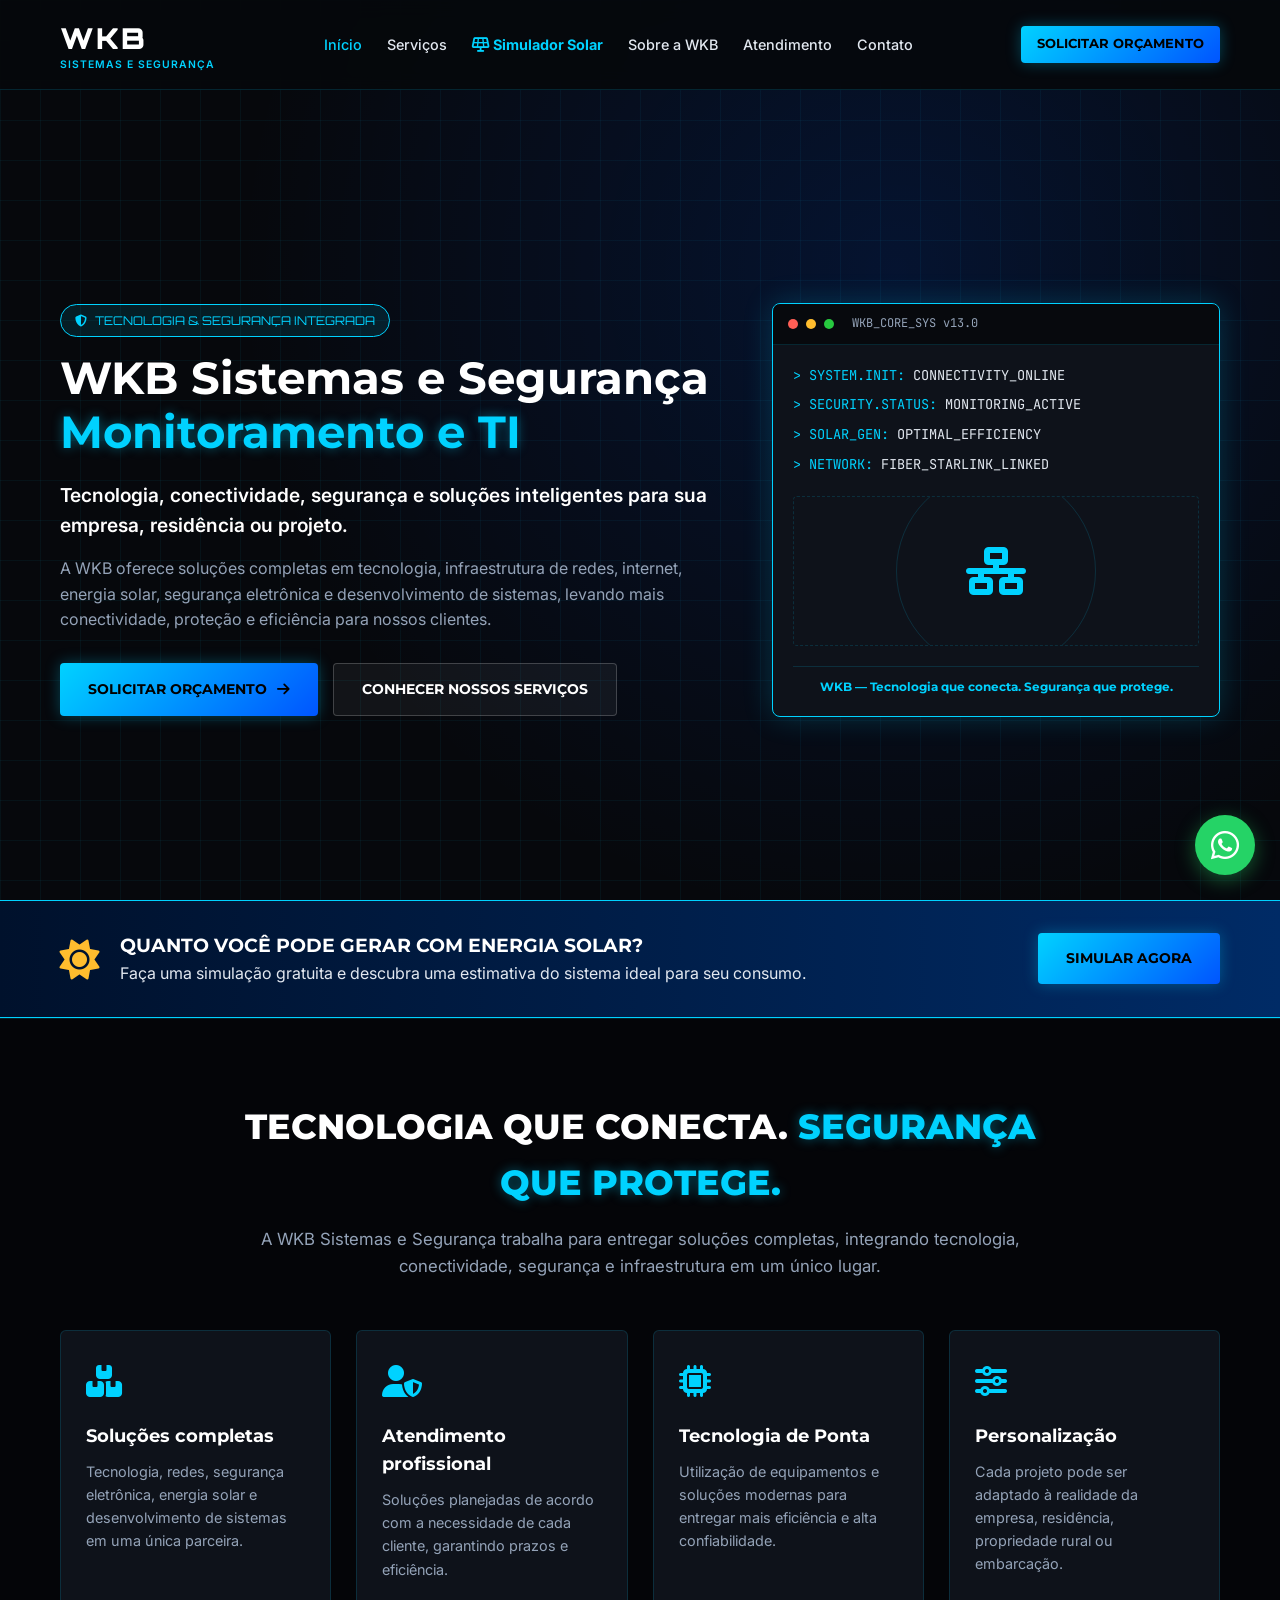
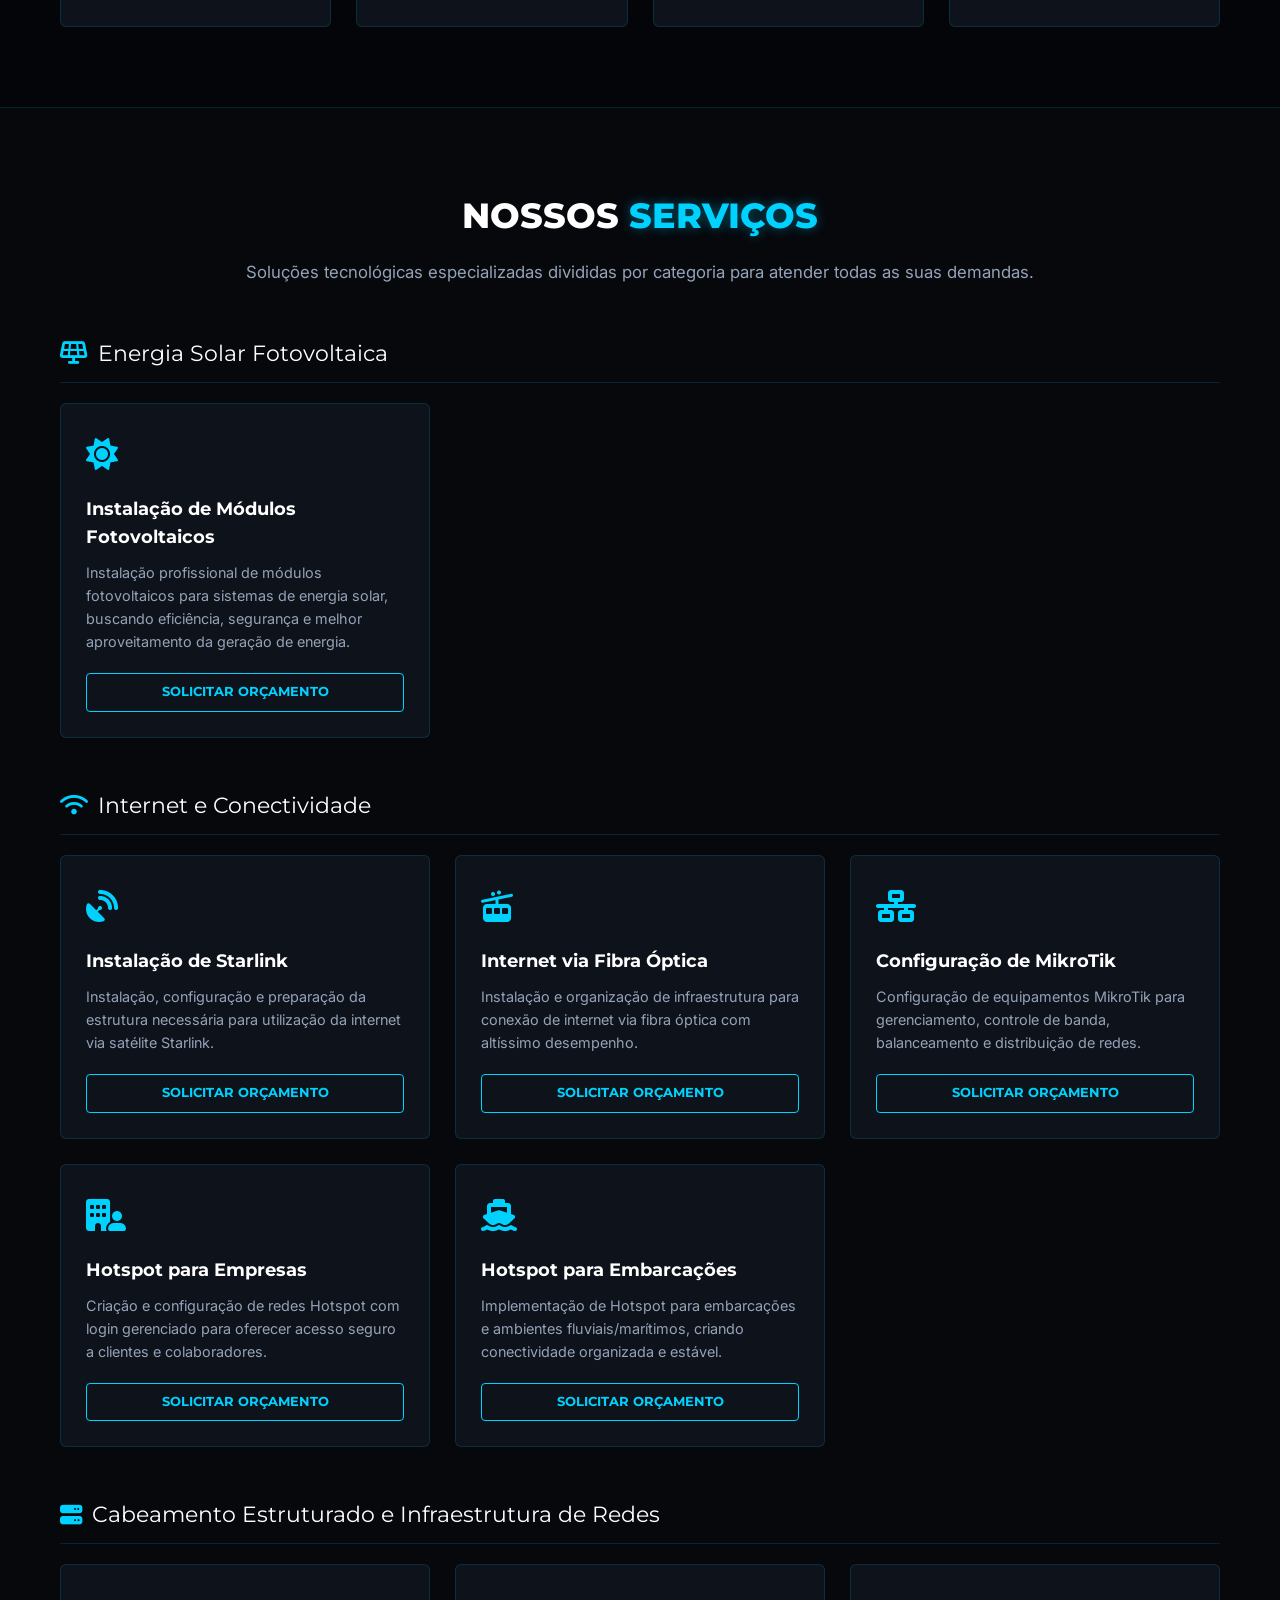
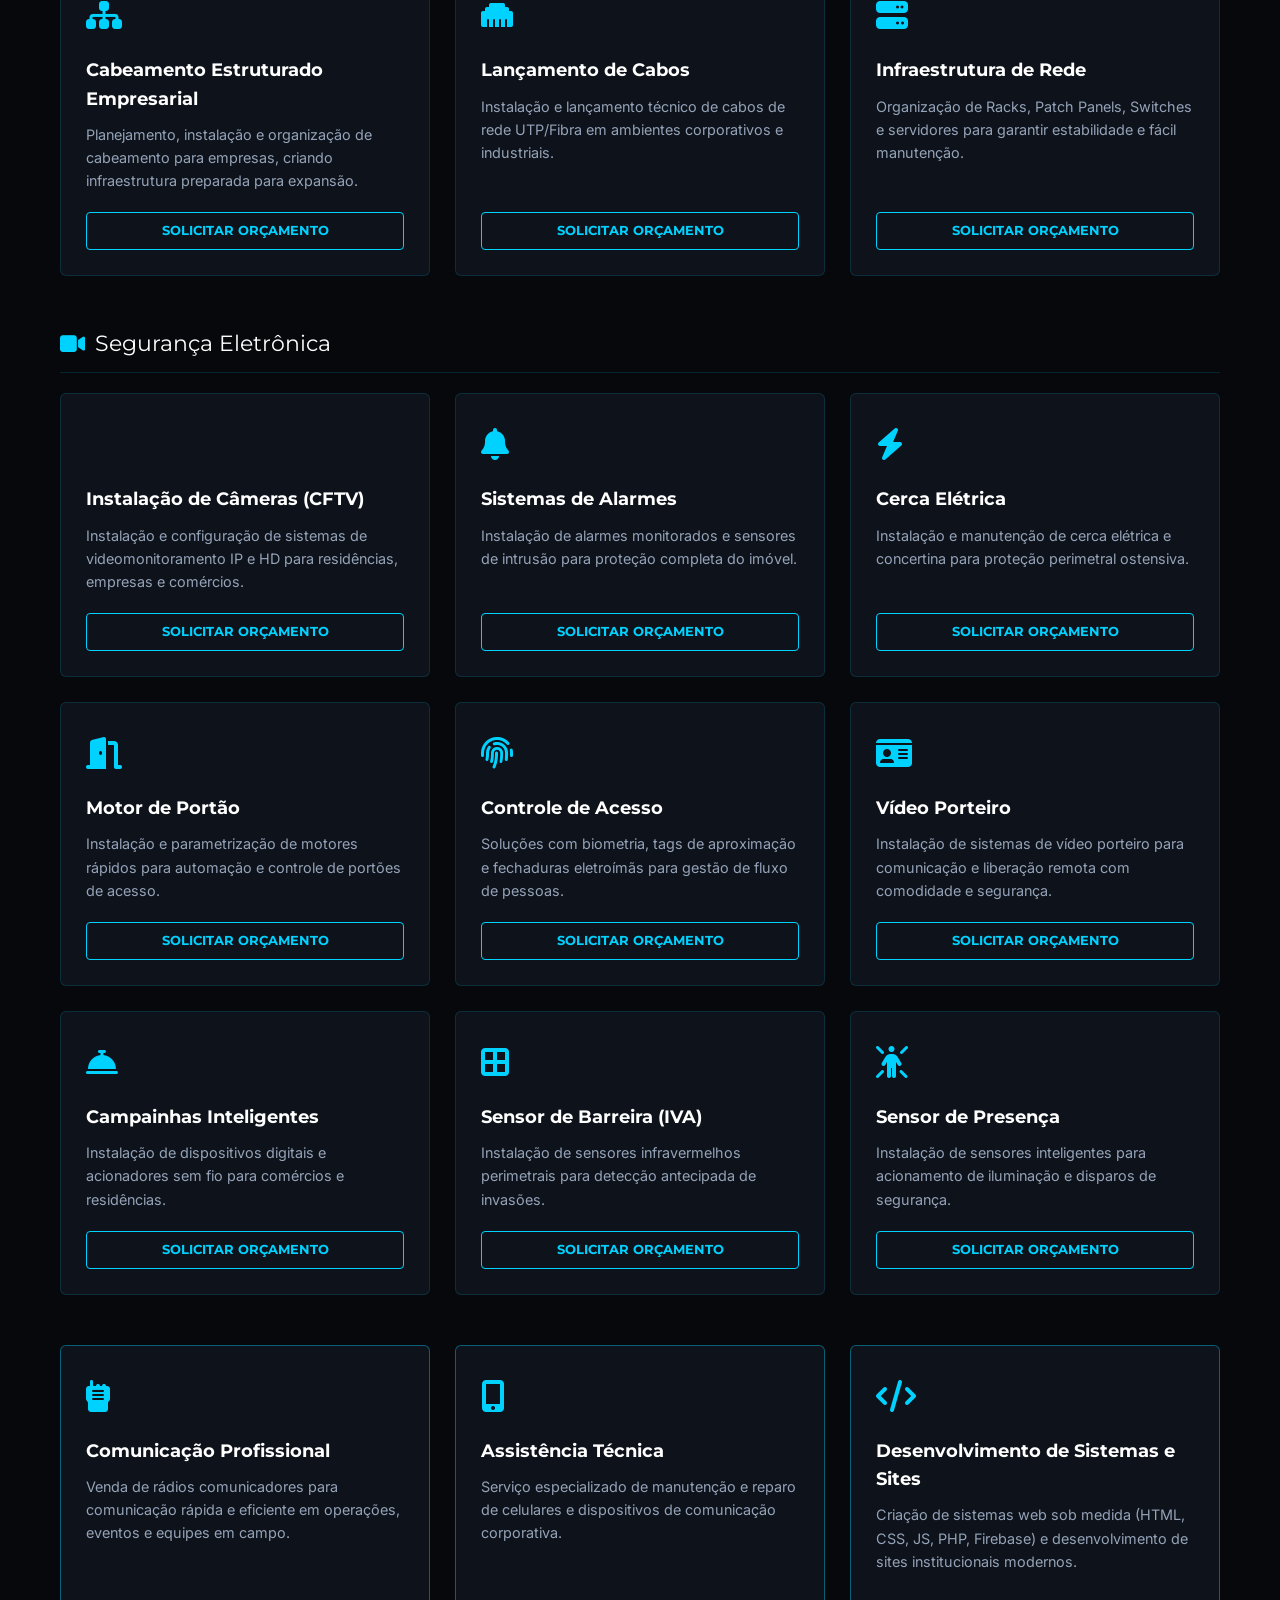
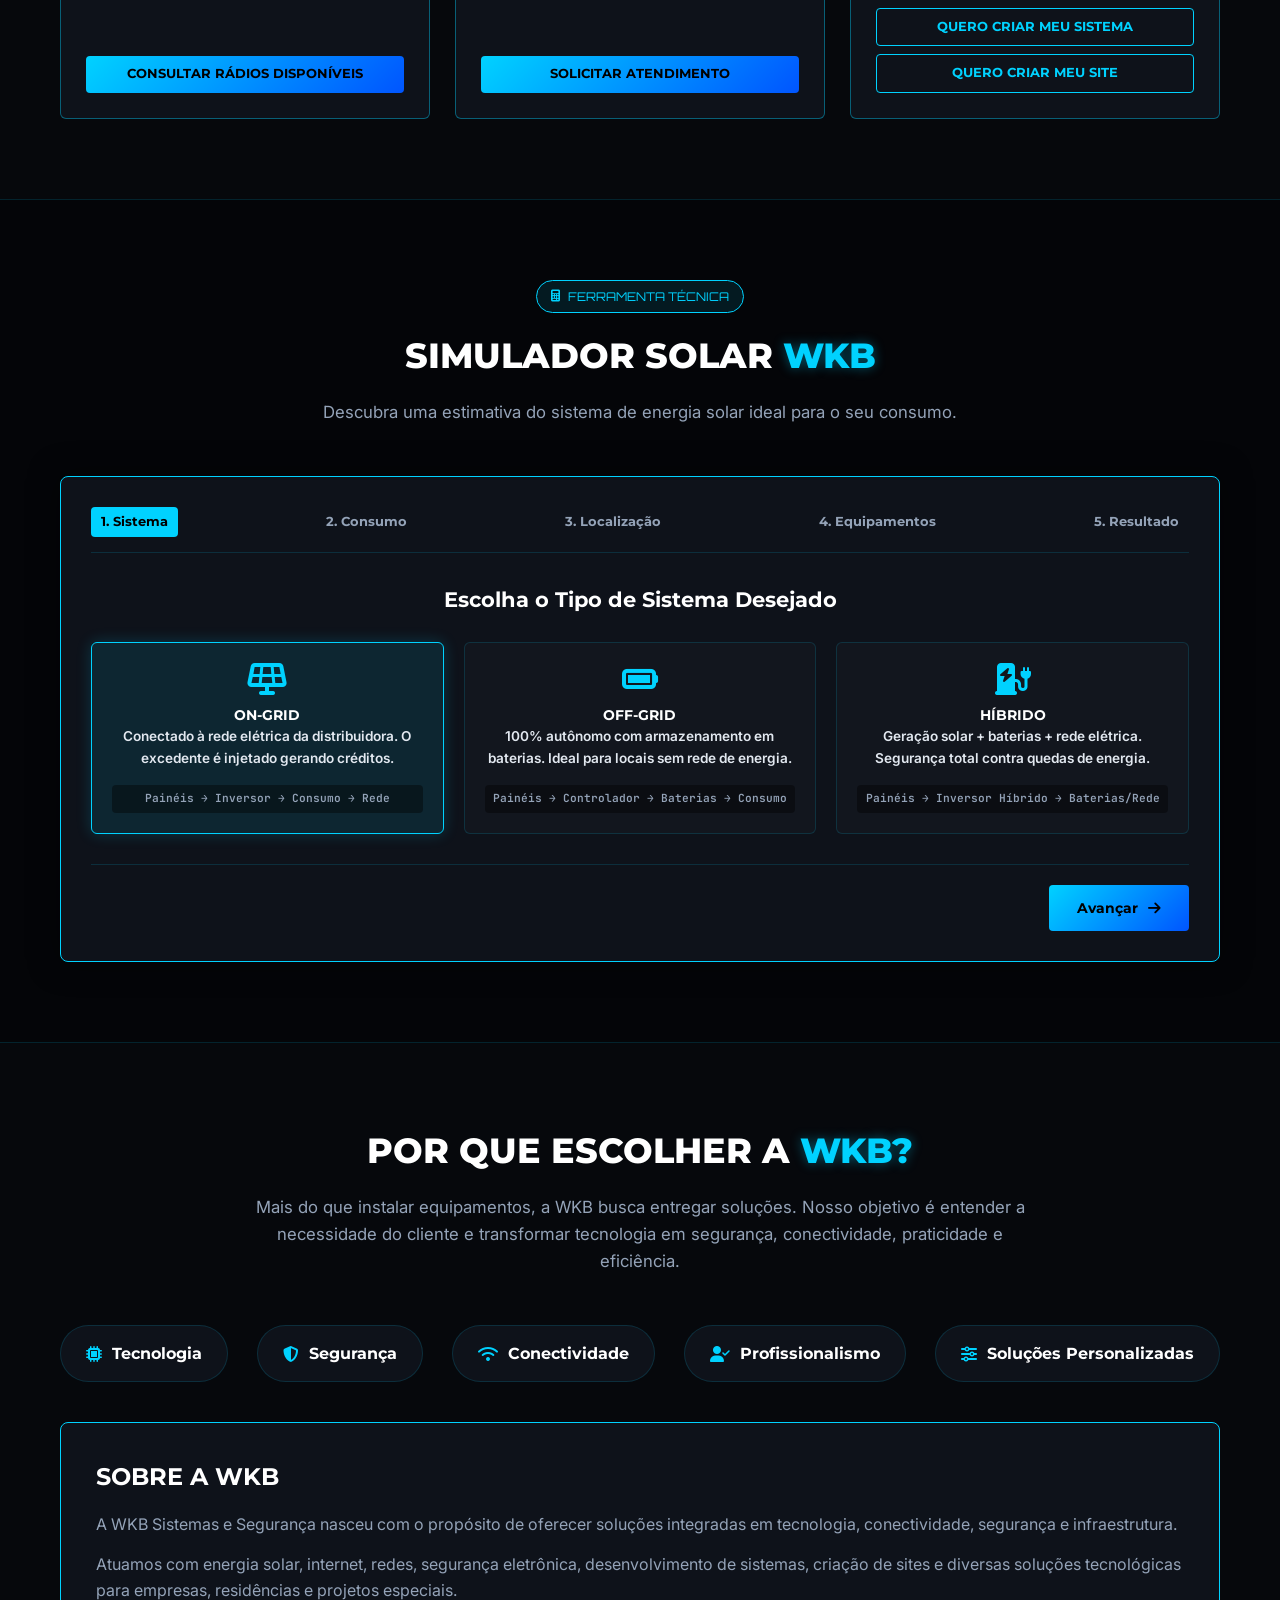
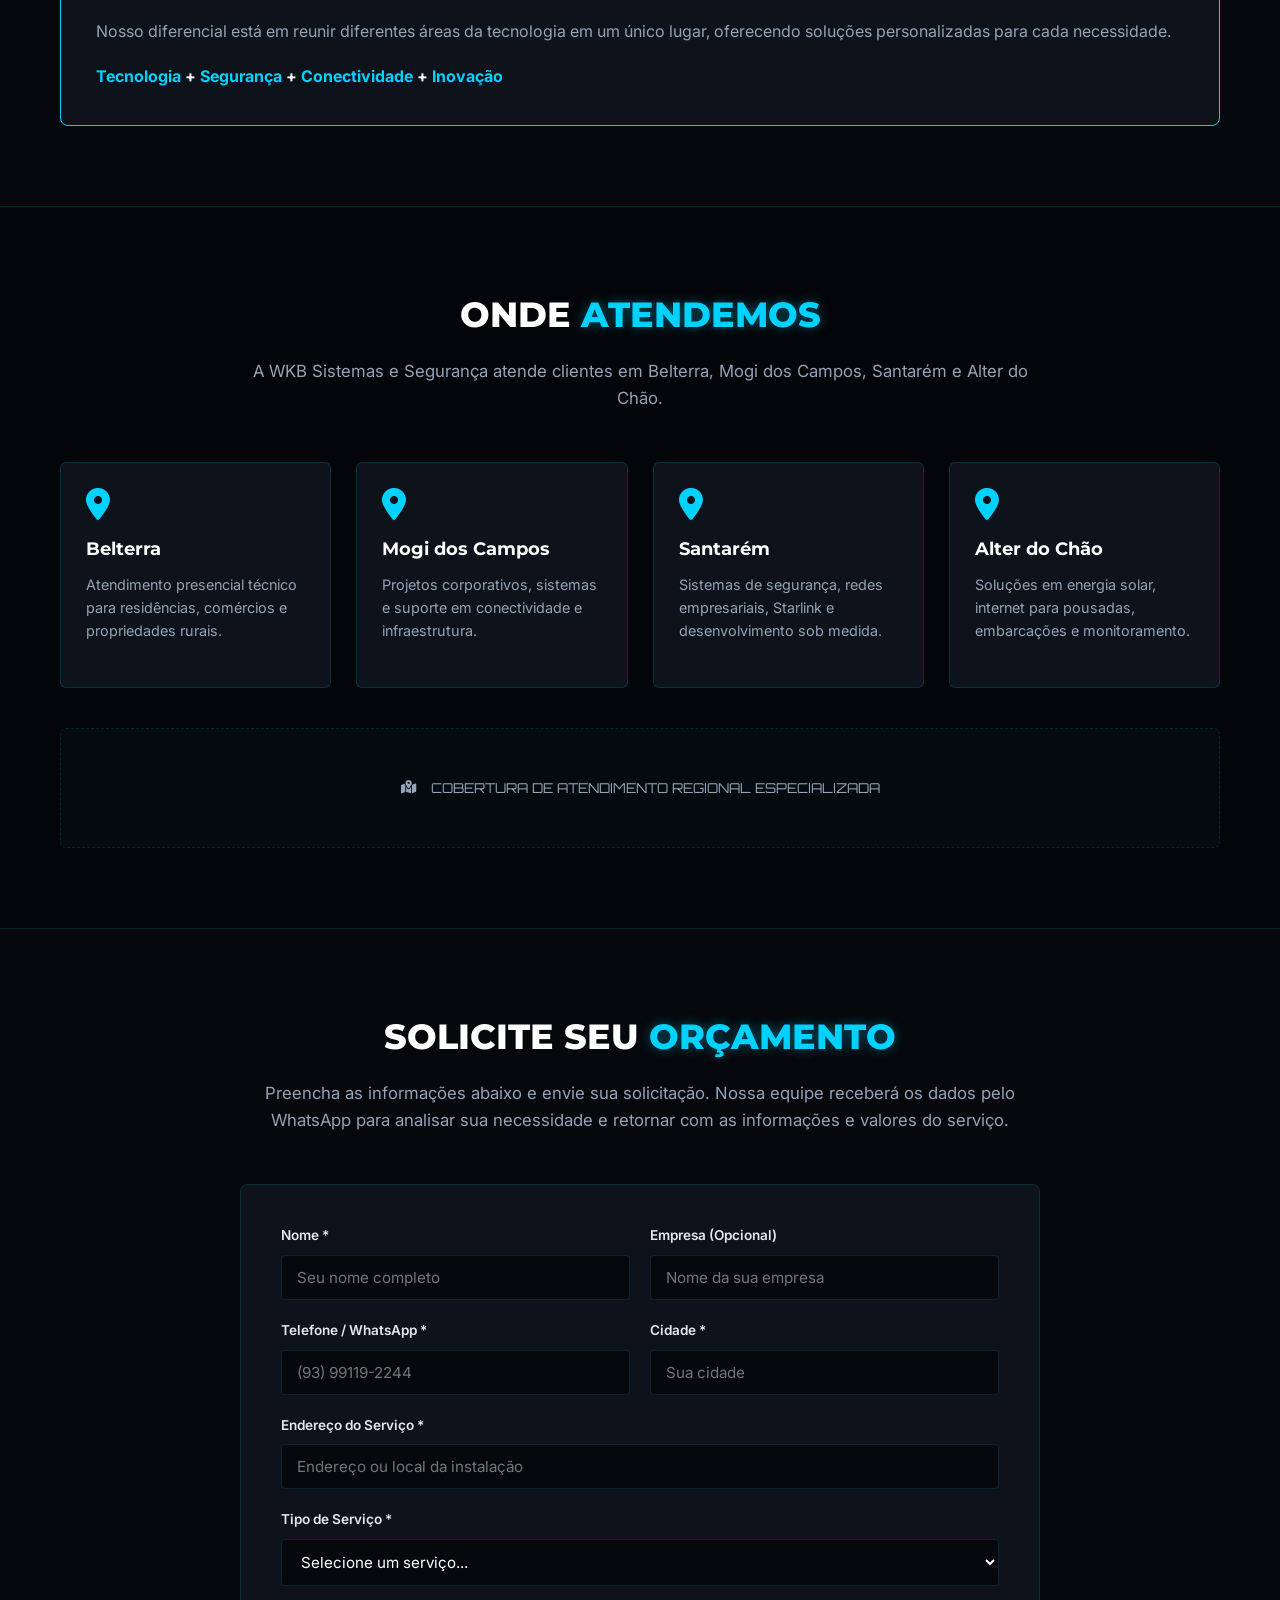
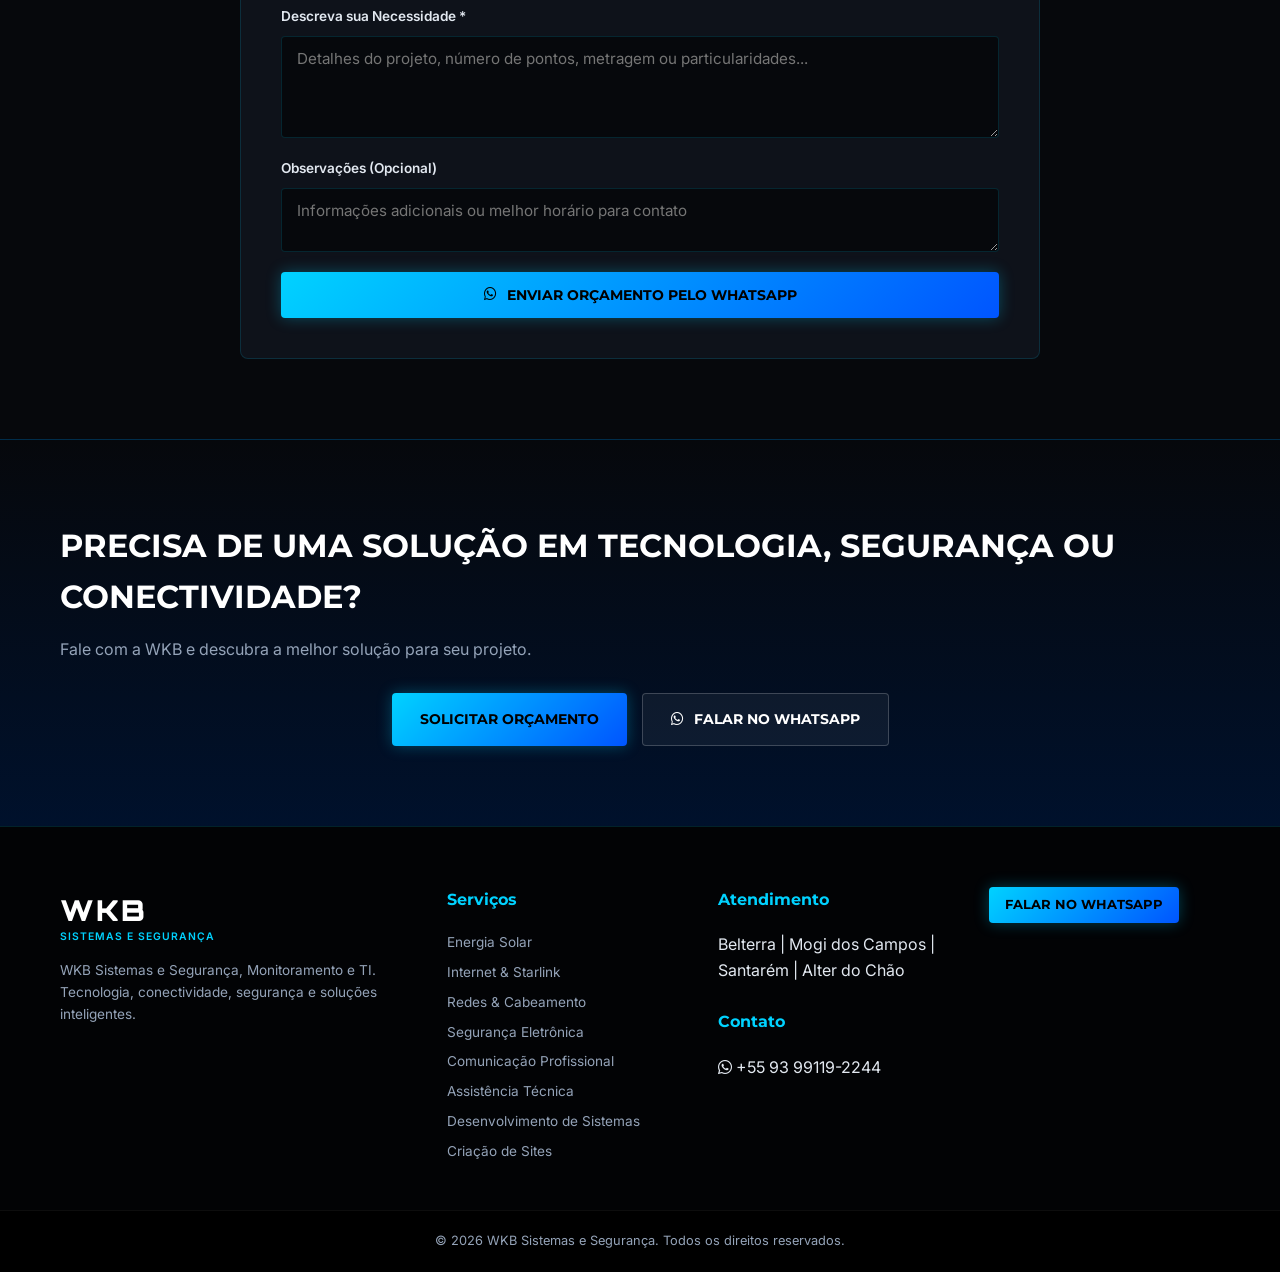
==== index.html @ 51f5f666 "Add files via upload" ====
<!DOCTYPE html>
<html lang="pt-BR">
<head>
    <meta charset="UTF-8">
    <meta name="viewport" content="width=device-width, initial-scale=1.0">
    <title>WKB Sistemas e Segurança | Monitoramento e TI</title>
    <meta name="description" content="WKB Sistemas e Segurança oferece soluções em energia solar, internet, redes, segurança eletrônica, desenvolvimento de sistemas, criação de sites e tecnologia. Atendimento em Belterra, Mogi dos Campos, Santarém e Alter do Chão.">
    
    <!-- Fonts -->
    <link rel="preconnect" href="https://fonts.googleapis.com">
    <link rel="preconnect" href="https://fonts.gstatic.com" crossorigin>
    <link href="https://fonts.googleapis.com/css2?family=Inter:wght@300;400;500;600;700&family=JetBrains+Mono:wght@400;500&family=Montserrat:wght@400;600;700;800&family=Orbitron:wght@500;700;900&display=swap" rel="stylesheet">
    
    <!-- Icons -->
    <link rel="stylesheet" href="https://cdnjs.cloudflare.com/ajax/libs/font-awesome/6.4.0/css/all.min.css">
    
    <link rel="stylesheet" href="style.css">
</head>
<body>

    <!-- Header Grid & Navigation -->
    <header class="navbar" id="navbar">
        <div class="container nav-container">
            <a href="#inicio" class="logo">
                <span class="logo-main">WKB</span>
                <span class="logo-sub">SISTEMAS E SEGURANÇA</span>
            </a>

            <nav class="nav-menu" id="nav-menu">
                <a href="#inicio" class="nav-link active">Início</a>
                <a href="#servicos" class="nav-link">Serviços</a>
                <a href="#simulador" class="nav-link highlight-link"><i class="fa-solid fa-solar-panel"></i> Simulador Solar</a>
                <a href="#sobre" class="nav-link">Sobre a WKB</a>
                <a href="#atendimento" class="nav-link">Atendimento</a>
                <a href="#orcamento" class="nav-link">Contato</a>
            </nav>

            <div class="nav-actions">
                <a href="#orcamento" class="btn btn-primary btn-sm btn-glow">SOLICITAR ORÇAMENTO</a>
                <button class="hamburger" id="hamburger" aria-label="Abrir menu">
                    <span></span><span></span><span></span>
                </button>
            </div>
        </div>
    </header>

    <!-- Hero Section -->
    <section class="hero" id="inicio">
        <div class="hero-bg-overlay"></div>
        <div class="grid-pattern"></div>
        <div class="container hero-container">
            <div class="hero-content">
                <div class="tech-badge"><i class="fa-solid fa-shield-halved"></i> TECNOLOGIA & SEGURANÇA INTEGRADA</div>
                <h1 class="hero-title">WKB Sistemas e Segurança <span class="glow-text">Monitoramento e TI</span></h1>
                <p class="hero-subtitle">Tecnologia, conectividade, segurança e soluções inteligentes para sua empresa, residência ou projeto.</p>
                <p class="hero-description">A WKB oferece soluções completas em tecnologia, infraestrutura de redes, internet, energia solar, segurança eletrônica e desenvolvimento de sistemas, levando mais conectividade, proteção e eficiência para nossos clientes.</p>
                <div class="hero-actions">
                    <a href="#orcamento" class="btn btn-primary btn-glow">SOLICITAR ORÇAMENTO <i class="fa-solid fa-arrow-right"></i></a>
                    <a href="#servicos" class="btn btn-secondary">CONHECER NOSSOS SERVIÇOS</a>
                </div>
            </div>
            <div class="hero-visual">
                <div class="hud-box">
                    <div class="hud-header">
                        <span class="dot red"></span><span class="dot yellow"></span><span class="dot green"></span>
                        <span class="hud-title">WKB_CORE_SYS v13.0</span>
                    </div>
                    <div class="hud-body">
                        <div class="code-line"><span class="c-blue">&gt; SYSTEM.INIT:</span> CONNECTIVITY_ONLINE</div>
                        <div class="code-line"><span class="c-blue">&gt; SECURITY.STATUS:</span> MONITORING_ACTIVE</div>
                        <div class="code-line"><span class="c-blue">&gt; SOLAR_GEN:</span> OPTIMAL_EFFICIENCY</div>
                        <div class="code-line"><span class="c-blue">&gt; NETWORK:</span> FIBER_STARLINK_LINKED</div>
                        <div class="hud-graphic">
                            <i class="fa-solid fa-network-wired hud-icon"></i>
                            <div class="hud-radar"></div>
                        </div>
                        <div class="brand-tagline-hud">WKB — Tecnologia que conecta. Segurança que protege.</div>
                    </div>
                </div>
            </div>
        </div>
    </section>

    <!-- Banner Solar Callout -->
    <section class="banner-callout">
        <div class="container">
            <div class="callout-card">
                <div class="callout-text">
                    <i class="fa-solid fa-sun callout-icon"></i>
                    <div>
                        <h3>QUANTO VOCÊ PODE GERAR COM ENERGIA SOLAR?</h3>
                        <p>Faça uma simulação gratuita e descubra uma estimativa do sistema ideal para seu consumo.</p>
                    </div>
                </div>
                <a href="#simulador" class="btn btn-primary btn-glow">SIMULAR AGORA</a>
            </div>
        </div>
    </section>

    <!-- Seção Diferenciais -->
    <section class="section section-dark">
        <div class="container">
            <div class="section-header">
                <h2 class="section-title">TECNOLOGIA QUE CONECTA. <span class="glow-text">SEGURANÇA QUE PROTEGE.</span></h2>
                <p class="section-subtitle">A WKB Sistemas e Segurança trabalha para entregar soluções completas, integrando tecnologia, conectividade, segurança e infraestrutura em um único lugar.</p>
            </div>

            <div class="cards-grid cols-4">
                <div class="card-feature">
                    <div class="icon-wrapper"><i class="fa-solid fa-boxes-stacked"></i></div>
                    <h3>Soluções completas</h3>
                    <p>Tecnologia, redes, segurança eletrônica, energia solar e desenvolvimento de sistemas em uma única parceira.</p>
                </div>
                <div class="card-feature">
                    <div class="icon-wrapper"><i class="fa-solid fa-user-shield"></i></div>
                    <h3>Atendimento profissional</h3>
                    <p>Soluções planejadas de acordo com a necessidade de cada cliente, garantindo prazos e eficiência.</p>
                </div>
                <div class="card-feature">
                    <div class="icon-wrapper"><i class="fa-solid fa-microchip"></i></div>
                    <h3>Tecnologia de Ponta</h3>
                    <p>Utilização de equipamentos e soluções modernas para entregar mais eficiência e alta confiabilidade.</p>
                </div>
                <div class="card-feature">
                    <div class="icon-wrapper"><i class="fa-solid fa-sliders"></i></div>
                    <h3>Personalização</h3>
                    <p>Cada projeto pode ser adaptado à realidade da empresa, residência, propriedade rural ou embarcação.</p>
                </div>
            </div>
        </div>
    </section>

    <!-- Seção Serviços -->
    <section class="section" id="servicos">
        <div class="container">
            <div class="section-header">
                <h2 class="section-title">NOSSOS <span class="glow-text">SERVIÇOS</span></h2>
                <p class="section-subtitle">Soluções tecnológicas especializadas divididas por categoria para atender todas as suas demandas.</p>
            </div>

            <!-- Categoria Energia Solar -->
            <div class="category-block">
                <div class="category-title"><i class="fa-solid fa-solar-panel"></i> Energia Solar Fotovoltaica</div>
                <div class="cards-grid cols-3">
                    <div class="card-service">
                        <div class="service-icon"><i class="fa-solid fa-sun"></i></div>
                        <h3>Instalação de Módulos Fotovoltaicos</h3>
                        <p>Instalação profissional de módulos fotovoltaicos para sistemas de energia solar, buscando eficiência, segurança e melhor aproveitamento da geração de energia.</p>
                        <a href="#orcamento" class="btn btn-outline btn-sm">SOLICITAR ORÇAMENTO</a>
                    </div>
                </div>
            </div>

            <!-- Categoria Internet & Conectividade -->
            <div class="category-block">
                <div class="category-title"><i class="fa-solid fa-wifi"></i> Internet e Conectividade</div>
                <div class="cards-grid cols-3">
                    <div class="card-service">
                        <div class="service-icon"><i class="fa-solid fa-satellite-dish"></i></div>
                        <h3>Instalação de Starlink</h3>
                        <p>Instalação, configuração e preparação da estrutura necessária para utilização da internet via satélite Starlink.</p>
                        <a href="#orcamento" class="btn btn-outline btn-sm">SOLICITAR ORÇAMENTO</a>
                    </div>
                    <div class="card-service">
                        <div class="service-icon"><i class="fa-solid fa-cable-car"></i></div>
                        <h3>Internet via Fibra Óptica</h3>
                        <p>Instalação e organização de infraestrutura para conexão de internet via fibra óptica com altíssimo desempenho.</p>
                        <a href="#orcamento" class="btn btn-outline btn-sm">SOLICITAR ORÇAMENTO</a>
                    </div>
                    <div class="card-service">
                        <div class="service-icon"><i class="fa-solid fa-network-wired"></i></div>
                        <h3>Configuração de MikroTik</h3>
                        <p>Configuração de equipamentos MikroTik para gerenciamento, controle de banda, balanceamento e distribuição de redes.</p>
                        <a href="#orcamento" class="btn btn-outline btn-sm">SOLICITAR ORÇAMENTO</a>
                    </div>
                    <div class="card-service">
                        <div class="service-icon"><i class="fa-solid fa-building-user"></i></div>
                        <h3>Hotspot para Empresas</h3>
                        <p>Criação e configuração de redes Hotspot com login gerenciado para oferecer acesso seguro a clientes e colaboradores.</p>
                        <a href="#orcamento" class="btn btn-outline btn-sm">SOLICITAR ORÇAMENTO</a>
                    </div>
                    <div class="card-service">
                        <div class="service-icon"><i class="fa-solid fa-ship"></i></div>
                        <h3>Hotspot para Embarcações</h3>
                        <p>Implementação de Hotspot para embarcações e ambientes fluviais/marítimos, criando conectividade organizada e estável.</p>
                        <a href="#orcamento" class="btn btn-outline btn-sm">SOLICITAR ORÇAMENTO</a>
                    </div>
                </div>
            </div>

            <!-- Categoria Cabeamento e Infra -->
            <div class="category-block">
                <div class="category-title"><i class="fa-solid fa-server"></i> Cabeamento Estruturado e Infraestrutura de Redes</div>
                <div class="cards-grid cols-3">
                    <div class="card-service">
                        <div class="service-icon"><i class="fa-solid fa-sitemap"></i></div>
                        <h3>Cabeamento Estruturado Empresarial</h3>
                        <p>Planejamento, instalação e organização de cabeamento para empresas, criando infraestrutura preparada para expansão.</p>
                        <a href="#orcamento" class="btn btn-outline btn-sm">SOLICITAR ORÇAMENTO</a>
                    </div>
                    <div class="card-service">
                        <div class="service-icon"><i class="fa-solid fa-ethernet"></i></div>
                        <h3>Lançamento de Cabos</h3>
                        <p>Instalação e lançamento técnico de cabos de rede UTP/Fibra em ambientes corporativos e industriais.</p>
                        <a href="#orcamento" class="btn btn-outline btn-sm">SOLICITAR ORÇAMENTO</a>
                    </div>
                    <div class="card-service">
                        <div class="service-icon"><i class="fa-solid fa-server"></i></div>
                        <h3>Infraestrutura de Rede</h3>
                        <p>Organização de Racks, Patch Panels, Switches e servidores para garantir estabilidade e fácil manutenção.</p>
                        <a href="#orcamento" class="btn btn-outline btn-sm">SOLICITAR ORÇAMENTO</a>
                    </div>
                </div>
            </div>

            <!-- Categoria Segurança Eletrônica -->
            <div class="category-block">
                <div class="category-title"><i class="fa-solid fa-video"></i> Segurança Eletrônica</div>
                <div class="cards-grid cols-3">
                    <div class="card-service">
                        <div class="service-icon"><i class="fa-solid fa-camera-web"></i></div>
                        <h3>Instalação de Câmeras (CFTV)</h3>
                        <p>Instalação e configuração de sistemas de videomonitoramento IP e HD para residências, empresas e comércios.</p>
                        <a href="#orcamento" class="btn btn-outline btn-sm">SOLICITAR ORÇAMENTO</a>
                    </div>
                    <div class="card-service">
                        <div class="service-icon"><i class="fa-solid fa-bell"></i></div>
                        <h3>Sistemas de Alarmes</h3>
                        <p>Instalação de alarmes monitorados e sensores de intrusão para proteção completa do imóvel.</p>
                        <a href="#orcamento" class="btn btn-outline btn-sm">SOLICITAR ORÇAMENTO</a>
                    </div>
                    <div class="card-service">
                        <div class="service-icon"><i class="fa-solid fa-bolt"></i></div>
                        <h3>Cerca Elétrica</h3>
                        <p>Instalação e manutenção de cerca elétrica e concertina para proteção perimetral ostensiva.</p>
                        <a href="#orcamento" class="btn btn-outline btn-sm">SOLICITAR ORÇAMENTO</a>
                    </div>
                    <div class="card-service">
                        <div class="service-icon"><i class="fa-solid fa-door-open"></i></div>
                        <h3>Motor de Portão</h3>
                        <p>Instalação e parametrização de motores rápidos para automação e controle de portões de acesso.</p>
                        <a href="#orcamento" class="btn btn-outline btn-sm">SOLICITAR ORÇAMENTO</a>
                    </div>
                    <div class="card-service">
                        <div class="service-icon"><i class="fa-solid fa-fingerprint"></i></div>
                        <h3>Controle de Acesso</h3>
                        <p>Soluções com biometria, tags de aproximação e fechaduras eletroímãs para gestão de fluxo de pessoas.</p>
                        <a href="#orcamento" class="btn btn-outline btn-sm">SOLICITAR ORÇAMENTO</a>
                    </div>
                    <div class="card-service">
                        <div class="service-icon"><i class="fa-solid fa-id-card"></i></div>
                        <h3>Vídeo Porteiro</h3>
                        <p>Instalação de sistemas de vídeo porteiro para comunicação e liberação remota com comodidade e segurança.</p>
                        <a href="#orcamento" class="btn btn-outline btn-sm">SOLICITAR ORÇAMENTO</a>
                    </div>
                    <div class="card-service">
                        <div class="service-icon"><i class="fa-solid fa-concierge-bell"></i></div>
                        <h3>Campainhas Inteligentes</h3>
                        <p>Instalação de dispositivos digitais e acionadores sem fio para comércios e residências.</p>
                        <a href="#orcamento" class="btn btn-outline btn-sm">SOLICITAR ORÇAMENTO</a>
                    </div>
                    <div class="card-service">
                        <div class="service-icon"><i class="fa-solid fa-border-all"></i></div>
                        <h3>Sensor de Barreira (IVA)</h3>
                        <p>Instalação de sensores infravermelhos perimetrais para detecção antecipada de invasões.</p>
                        <a href="#orcamento" class="btn btn-outline btn-sm">SOLICITAR ORÇAMENTO</a>
                    </div>
                    <div class="card-service">
                        <div class="service-icon"><i class="fa-solid fa-person-rays"></i></div>
                        <h3>Sensor de Presença</h3>
                        <p>Instalação de sensores inteligentes para acionamento de iluminação e disparos de segurança.</p>
                        <a href="#orcamento" class="btn btn-outline btn-sm">SOLICITAR ORÇAMENTO</a>
                    </div>
                </div>
            </div>

            <!-- Outras Categorias -->
            <div class="cards-grid cols-3" style="margin-top: 30px;">
                <!-- Comunicação -->
                <div class="card-service highlight-border">
                    <div class="service-icon"><i class="fa-solid fa-walkie-talkie"></i></div>
                    <h3>Comunicação Profissional</h3>
                    <p>Venda de rádios comunicadores para comunicação rápida e eficiente em operações, eventos e equipes em campo.</p>
                    <a href="#orcamento" class="btn btn-primary btn-sm">CONSULTAR RÁDIOS DISPONÍVEIS</a>
                </div>

                <!-- Assistência Técnica -->
                <div class="card-service highlight-border">
                    <div class="service-icon"><i class="fa-solid fa-mobile-screen-button"></i></div>
                    <h3>Assistência Técnica</h3>
                    <p>Serviço especializado de manutenção e reparo de celulares e dispositivos de comunicação corporativa.</p>
                    <a href="#orcamento" class="btn btn-primary btn-sm">SOLICITAR ATENDIMENTO</a>
                </div>

                <!-- Desenvolvimento -->
                <div class="card-service highlight-border">
                    <div class="service-icon"><i class="fa-solid fa-code"></i></div>
                    <h3>Desenvolvimento de Sistemas e Sites</h3>
                    <p>Criação de sistemas web sob medida (HTML, CSS, JS, PHP, Firebase) e desenvolvimento de sites institucionais modernos.</p>
                    <div class="btn-group-stacked">
                        <a href="#orcamento" class="btn btn-outline btn-sm">QUERO CRIAR MEU SISTEMA</a>
                        <a href="#orcamento" class="btn btn-outline btn-sm">QUERO CRIAR MEU SITE</a>
                    </div>
                </div>
            </div>
        </div>
    </section>

    <!-- Seção SIMULADOR SOLAR WKB -->
    <section class="section section-dark section-solar" id="simulador">
        <div class="container">
            <div class="section-header">
                <span class="tech-badge"><i class="fa-solid fa-calculator"></i> FERRAMENTA TÉCNICA</span>
                <h2 class="section-title">SIMULADOR SOLAR <span class="glow-text">WKB</span></h2>
                <p class="section-subtitle">Descubra uma estimativa do sistema de energia solar ideal para o seu consumo.</p>
            </div>

            <div class="simulator-card">
                <!-- Stepper Progress Bar -->
                <div class="sim-progress-bar">
                    <div class="sim-step-indicator active" id="step-ind-1">1. Sistema</div>
                    <div class="sim-step-indicator" id="step-ind-2">2. Consumo</div>
                    <div class="sim-step-indicator" id="step-ind-3">3. Localização</div>
                    <div class="sim-step-indicator" id="step-ind-4">4. Equipamentos</div>
                    <div class="sim-step-indicator" id="step-ind-5">5. Resultado</div>
                </div>

                <form id="solar-sim-form">
                    <!-- ETAPA 1: Tipo de Sistema -->
                    <div class="sim-step-content active" id="sim-step-1">
                        <h3 class="step-title">Escolha o Tipo de Sistema Desejado</h3>
                        <div class="system-options-grid">
                            <label class="sys-option-card">
                                <input type="radio" name="sys_type" value="ON-GRID" checked>
                                <div class="sys-card-inner">
                                    <i class="fa-solid fa-solar-panel sys-icon"></i>
                                    <h4>ON-GRID</h4>
                                    <p>Conectado à rede elétrica da distribuidora. O excedente é injetado gerando créditos.</p>
                                    <div class="diagram-mini">Painéis → Inversor → Consumo → Rede</div>
                                </div>
                            </label>

                            <label class="sys-option-card">
                                <input type="radio" name="sys_type" value="OFF-GRID">
                                <div class="sys-card-inner">
                                    <i class="fa-solid fa-battery-full sys-icon"></i>
                                    <h4>OFF-GRID</h4>
                                    <p>100% autônomo com armazenamento em baterias. Ideal para locais sem rede de energia.</p>
                                    <div class="diagram-mini">Painéis → Controlador → Baterias → Consumo</div>
                                </div>
                            </label>

                            <label class="sys-option-card">
                                <input type="radio" name="sys_type" value="HIBRIDO">
                                <div class="sys-card-inner">
                                    <i class="fa-solid fa-charging-station sys-icon"></i>
                                    <h4>HÍBRIDO</h4>
                                    <p>Geração solar + baterias + rede elétrica. Segurança total contra quedas de energia.</p>
                                    <div class="diagram-mini">Painéis → Inversor Híbrido → Baterias/Rede</div>
                                </div>
                            </label>
                        </div>
                        <div class="sim-nav">
                            <div></div>
                            <button type="button" class="btn btn-primary btn-next" data-next="2">Avançar <i class="fa-solid fa-arrow-right"></i></button>
                        </div>
                    </div>

                    <!-- ETAPA 2: Dados de Consumo -->
                    <div class="sim-step-content" id="sim-step-2">
                        <h3 class="step-title">Dados de Consumo Energético</h3>
                        <div class="form-grid">
                            <div class="form-group">
                                <label for="sim_consumo">Consumo Médio Mensal (kWh)</label>
                                <input type="number" id="sim_consumo" placeholder="Ex: 450" required min="50">
                            </div>
                            <div class="form-group">
                                <label for="sim_valor">Valor da Conta de Energia (R$)</label>
                                <input type="number" id="sim_valor" placeholder="Ex: 450.00" step="0.01">
                            </div>
                            <div class="form-group">
                                <label for="sim_distribuidora">Distribuidora de Energia</label>
                                <select id="sim_distribuidora">
                                    <option value="Equatorial" selected>Equatorial Pará</option>
                                    <option value="Outra">Outra Distribuidora</option>
                                </select>
                            </div>
                        </div>
                        <div class="sim-nav">
                            <button type="button" class="btn btn-secondary btn-prev" data-prev="1">Voltar</button>
                            <button type="button" class="btn btn-primary btn-next" data-next="3">Avançar <i class="fa-solid fa-arrow-right"></i></button>
                        </div>
                    </div>

                    <!-- ETAPA 3: Localização e Tipo de Imóvel -->
                    <div class="sim-step-content" id="sim-step-3">
                        <h3 class="step-title">Localização e Perfil do Imóvel</h3>
                        <div class="form-grid">
                            <div class="form-group">
                                <label for="sim_cidade">Cidade de Instalação</label>
                                <input type="text" id="sim_cidade" placeholder="Ex: Belterra, Santarém, Mogi dos Campos..." required>
                            </div>
                            <div class="form-group">
                                <label for="sim_imovel">Tipo de Imóvel</label>
                                <select id="sim_imovel">
                                    <option value="Residencial">Residencial</option>
                                    <option value="Comercial">Comercial</option>
                                    <option value="Rural">Rural / Propriedade</option>
                                    <option value="Industrial">Industrial</option>
                                    <option value="Outro">Outro</option>
                                </select>
                            </div>
                        </div>
                        <div class="sim-nav">
                            <button type="button" class="btn btn-secondary btn-prev" data-prev="2">Voltar</button>
                            <button type="button" class="btn btn-primary btn-next" data-next="4">Avançar <i class="fa-solid fa-arrow-right"></i></button>
                        </div>
                    </div>

                    <!-- ETAPA 4: Configuração de Equipamentos -->
                    <div class="sim-step-content" id="sim-step-4">
                        <h3 class="step-title">Parâmetros dos Equipamentos</h3>
                        <div class="form-grid">
                            <div class="form-group">
                                <label for="sim_modulo_pot">Potência do Módulo Fotovoltaico desejada</label>
                                <select id="sim_modulo_pot">
                                    <option value="450">450 W</option>
                                    <option value="550" selected>550 W (Recomendado)</option>
                                    <option value="580">580 W</option>
                                    <option value="600">600 W</option>
                                </select>
                            </div>
                        </div>

                        <!-- Configurações Dinâmicas para Off-Grid / Híbrido -->
                        <div id="extra-offgrid-fields" class="extra-fields-panel hidden">
                            <h4 class="sub-panel-title"><i class="fa-solid fa-battery-half"></i> Parâmetros de Autonomia (Baterias)</h4>
                            <div class="form-grid">
                                <div class="form-group">
                                    <label for="sim_autonomia">Autonomia Desejada em Baterias</label>
                                    <select id="sim_autonomia">
                                        <option value="Algumas horas">Algumas Horas (Backup)</option>
                                        <option value="1 dia" selected>1 Dia de Autonomia</option>
                                        <option value="2 dias">2 Dias de Autonomia</option>
                                        <option value="3 dias">3 Dias de Autonomia</option>
                                    </select>
                                </div>
                            </div>
                        </div>

                        <div class="sim-nav">
                            <button type="button" class="btn btn-secondary btn-prev" data-prev="3">Voltar</button>
                            <button type="button" class="btn btn-primary btn-glow" id="btn-run-sim">CALCULAR MINHA SIMULAÇÃO <i class="fa-solid fa-calculator"></i></button>
                        </div>
                    </div>

                    <!-- ETAPA 5: Tela de Resultado -->
                    <div class="sim-step-content" id="sim-step-5">
                        <div class="result-header">
                            <i class="fa-solid fa-circle-check check-icon"></i>
                            <h3>RESULTADO DA SUA SIMULAÇÃO SOLAR</h3>
                            <p>Estimativa gerada com base nos dados informados.</p>
                        </div>

                        <div class="cards-grid cols-3 sim-results-grid">
                            <div class="card-result">
                                <span class="res-label">Consumo Informado</span>
                                <span class="res-value" id="res-consumo">0 kWh/mês</span>
                            </div>
                            <div class="card-result">
                                <span class="res-label">Sistema Selecionado</span>
                                <span class="res-value glow-text" id="res-sistema">ON-GRID</span>
                            </div>
                            <div class="card-result">
                                <span class="res-label">Potência Estimada</span>
                                <span class="res-value" id="res-potencia">0.00 kWp</span>
                            </div>
                            <div class="card-result">
                                <span class="res-label">Quantidade de Módulos</span>
                                <span class="res-value" id="res-modulos">0 painéis</span>
                            </div>
                            <div class="card-result">
                                <span class="res-label">Potência por Módulo</span>
                                <span class="res-value" id="res-mod-pot">550 W</span>
                            </div>
                            <div class="card-result" id="res-box-storage">
                                <span class="res-label">Armazenamento / Baterias</span>
                                <span class="res-value" id="res-storage">N/A</span>
                            </div>
                        </div>

                        <div class="disclaimer-box">
                            <i class="fa-solid fa-circle-info"></i>
                            <p><strong>Atenção:</strong> esta é uma simulação preliminar. O dimensionamento definitivo do sistema depende de análise técnica, localização, orientação dos módulos, área disponível, características da instalação, equipamentos utilizados, perfil de consumo e demais condições do projeto.</p>
                        </div>

                        <div class="sim-callout-action">
                            <h4>Gostou da simulação?</h4>
                            <p>Agora deixe a WKB transformar essa estimativa em um projeto personalizado para você.</p>
                            <div class="hero-actions center">
                                <button type="button" class="btn btn-primary btn-glow" id="btn-send-sim-wa"><i class="fa-brands fa-whatsapp"></i> ENVIAR SIMULAÇÃO PELO WHATSAPP</button>
                                <a href="#orcamento" class="btn btn-secondary">SOLICITAR ORÇAMENTO COMPLETO</a>
                            </div>
                        </div>

                        <div class="sim-nav">
                            <button type="button" class="btn btn-secondary btn-prev" data-prev="4">Refazer Cálculo</button>
                        </div>
                    </div>
                </form>
            </div>
        </div>
    </section>

    <!-- Por que escolher a WKB -->
    <section class="section" id="sobre">
        <div class="container">
            <div class="section-header">
                <h2 class="section-title">POR QUE ESCOLHER A <span class="glow-text">WKB?</span></h2>
                <p class="section-subtitle">Mais do que instalar equipamentos, a WKB busca entregar soluções. Nosso objetivo é entender a necessidade do cliente e transformar tecnologia em segurança, conectividade, praticidade e eficiência.</p>
            </div>

            <div class="indicators-grid">
                <div class="ind-card"><i class="fa-solid fa-microchip"></i><span>Tecnologia</span></div>
                <div class="ind-card"><i class="fa-solid fa-shield-halved"></i><span>Segurança</span></div>
                <div class="ind-card"><i class="fa-solid fa-wifi"></i><span>Conectividade</span></div>
                <div class="ind-card"><i class="fa-solid fa-user-check"></i><span>Profissionalismo</span></div>
                <div class="ind-card"><i class="fa-solid fa-sliders"></i><span>Soluções Personalizadas</span></div>
            </div>

            <!-- Sobre a Empresa Texto -->
            <div class="about-box">
                <div class="about-content">
                    <h3>SOBRE A WKB</h3>
                    <p>A WKB Sistemas e Segurança nasceu com o propósito de oferecer soluções integradas em tecnologia, conectividade, segurança e infraestrutura.</p>
                    <p>Atuamos com energia solar, internet, redes, segurança eletrônica, desenvolvimento de sistemas, criação de sites e diversas soluções tecnológicas para empresas, residências e projetos especiais.</p>
                    <p>Nosso diferencial está em reunir diferentes áreas da tecnologia em um único lugar, oferecendo soluções personalizadas para cada necessidade.</p>
                    <div class="about-highlights">
                        <span class="hl-tag">Tecnologia</span> +
                        <span class="hl-tag">Segurança</span> +
                        <span class="hl-tag">Conectividade</span> +
                        <span class="hl-tag">Inovação</span>
                    </div>
                </div>
            </div>
        </div>
    </section>

    <!-- Onde Atendemos -->
    <section class="section section-dark" id="atendimento">
        <div class="container">
            <div class="section-header">
                <h2 class="section-title">ONDE <span class="glow-text">ATENDEMOS</span></h2>
                <p class="section-subtitle">A WKB Sistemas e Segurança atende clientes em Belterra, Mogi dos Campos, Santarém e Alter do Chão.</p>
            </div>

            <div class="cards-grid cols-4">
                <div class="card-location">
                    <i class="fa-solid fa-location-dot loc-icon"></i>
                    <h3>Belterra</h3>
                    <p>Atendimento presencial técnico para residências, comércios e propriedades rurais.</p>
                </div>
                <div class="card-location">
                    <i class="fa-solid fa-location-dot loc-icon"></i>
                    <h3>Mogi dos Campos</h3>
                    <p>Projetos corporativos, sistemas e suporte em conectividade e infraestrutura.</p>
                </div>
                <div class="card-location">
                    <i class="fa-solid fa-location-dot loc-icon"></i>
                    <h3>Santarém</h3>
                    <p>Sistemas de segurança, redes empresariais, Starlink e desenvolvimento sob medida.</p>
                </div>
                <div class="card-location">
                    <i class="fa-solid fa-location-dot loc-icon"></i>
                    <h3>Alter do Chão</h3>
                    <p>Soluções em energia solar, internet para pousadas, embarcações e monitoramento.</p>
                </div>
            </div>

            <div class="map-visual-placeholder">
                <i class="fa-solid fa-map-location-dot"></i>
                <span>COBERTURA DE ATENDIMENTO REGIONAL ESPECIALIZADA</span>
            </div>
        </div>
    </section>

    <!-- Área de Orçamento -->
    <section class="section" id="orcamento">
        <div class="container">
            <div class="section-header">
                <h2 class="section-title">SOLICITE SEU <span class="glow-text">ORÇAMENTO</span></h2>
                <p class="section-subtitle">Preencha as informações abaixo e envie sua solicitação. Nossa equipe receberá os dados pelo WhatsApp para analisar sua necessidade e retornar com as informações e valores do serviço.</p>
            </div>

            <div class="form-container-box">
                <form id="orcamento-form">
                    <div class="form-grid">
                        <div class="form-group">
                            <label for="orc_nome">Nome *</label>
                            <input type="text" id="orc_nome" required placeholder="Seu nome completo">
                        </div>
                        <div class="form-group">
                            <label for="orc_empresa">Empresa (Opcional)</label>
                            <input type="text" id="orc_empresa" placeholder="Nome da sua empresa">
                        </div>
                        <div class="form-group">
                            <label for="orc_telefone">Telefone / WhatsApp *</label>
                            <input type="tel" id="orc_telefone" required placeholder="(93) 99119-2244">
                        </div>
                        <div class="form-group">
                            <label for="orc_cidade">Cidade *</label>
                            <input type="text" id="orc_cidade" required placeholder="Sua cidade">
                        </div>
                        <div class="form-group full-width">
                            <label for="orc_endereco">Endereço do Serviço *</label>
                            <input type="text" id="orc_endereco" required placeholder="Endereço ou local da instalação">
                        </div>
                        <div class="form-group full-width">
                            <label for="orc_servico">Tipo de Serviço *</label>
                            <select id="orc_servico" required>
                                <option value="" disabled selected>Selecione um serviço...</option>
                                <option value="Energia Solar Fotovoltaica">Energia Solar Fotovoltaica</option>
                                <option value="Instalação de Starlink">Instalação de Starlink</option>
                                <option value="Internet via Fibra Óptica">Internet via Fibra Óptica</option>
                                <option value="Configuração de MikroTik">Configuração de MikroTik</option>
                                <option value="Hotspot para Empresas/Embarcações">Hotspot para Empresas ou Embarcações</option>
                                <option value="Cabeamento Estruturado / Infra de Redes">Cabeamento Estruturado / Infra de Redes</option>
                                <option value="Câmeras de Segurança (CFTV)">Câmeras de Segurança (CFTV)</option>
                                <option value="Alarmes / Cerca Elétrica / Sensores">Alarmes / Cerca Elétrica / Sensores</option>
                                <option value="Motor de Portão / Controle de Acesso">Motor de Portão / Controle de Acesso</option>
                                <option value="Rádios Comunicadores">Rádios Comunicadores</option>
                                <option value="Assistência Técnica de Celulares">Assistência Técnica de Celulares</option>
                                <option value="Desenvolvimento de Sistemas / Sites">Desenvolvimento de Sistemas / Sites</option>
                                <option value="Outros Serviços">Outros Serviços</option>
                            </select>
                        </div>
                        <div class="form-group full-width">
                            <label for="orc_descricao">Descreva sua Necessidade *</label>
                            <textarea id="orc_descricao" rows="4" required placeholder="Detalhes do projeto, número de pontos, metragem ou particularidades..."></textarea>
                        </div>
                        <div class="form-group full-width">
                            <label for="orc_obs">Observações (Opcional)</label>
                            <textarea id="orc_obs" rows="2" placeholder="Informações adicionais ou melhor horário para contato"></textarea>
                        </div>
                    </div>
                    <button type="submit" class="btn btn-primary btn-glow btn-full" style="margin-top: 20px;">
                        <i class="fa-brands fa-whatsapp"></i> ENVIAR ORÇAMENTO PELO WHATSAPP
                    </button>
                </form>
            </div>
        </div>
    </section>

    <!-- Chamada para Ação Final -->
    <section class="section section-cta">
        <div class="container text-center">
            <h2 class="cta-title">PRECISA DE UMA SOLUÇÃO EM TECNOLOGIA, SEGURANÇA OU CONECTIVIDADE?</h2>
            <p class="cta-subtitle">Fale com a WKB e descubra a melhor solução para seu projeto.</p>
            <div class="hero-actions center">
                <a href="#orcamento" class="btn btn-primary btn-glow">SOLICITAR ORÇAMENTO</a>
                <a href="https://wa.me/5593991192244" target="_blank" class="btn btn-secondary"><i class="fa-brands fa-whatsapp"></i> FALAR NO WHATSAPP</a>
            </div>
        </div>
    </section>

    <!-- Rodapé -->
    <footer class="footer">
        <div class="container footer-grid">
            <div class="footer-col">
                <div class="logo">
                    <span class="logo-main">WKB</span>
                    <span class="logo-sub">SISTEMAS E SEGURANÇA</span>
                </div>
                <p class="footer-desc">WKB Sistemas e Segurança, Monitoramento e TI. Tecnologia, conectividade, segurança e soluções inteligentes.</p>
            </div>
            <div class="footer-col">
                <h4>Serviços</h4>
                <ul>
                    <li>Energia Solar</li>
                    <li>Internet & Starlink</li>
                    <li>Redes & Cabeamento</li>
                    <li>Segurança Eletrônica</li>
                    <li>Comunicação Profissional</li>
                    <li>Assistência Técnica</li>
                    <li>Desenvolvimento de Sistemas</li>
                    <li>Criação de Sites</li>
                </ul>
            </div>
            <div class="footer-col">
                <h4>Atendimento</h4>
                <p>Belterra | Mogi dos Campos | Santarém | Alter do Chão</p>
                <br>
                <h4>Contato</h4>
                <p><i class="fa-brands fa-whatsapp"></i> +55 93 99119-2244</p>
            </div>
            <div class="footer-col">
                <a href="https://wa.me/5593991192244" target="_blank" class="btn btn-primary btn-glow btn-sm">FALAR NO WHATSAPP</a>
            </div>
        </div>
        <div class="footer-bottom">
            <div class="container">
                <p>&copy; 2026 WKB Sistemas e Segurança. Todos os direitos reservados.</p>
            </div>
        </div>
    </footer>

    <!-- Widget Flutuante WhatsApp / Simulação de Atendimento -->
    <div class="wa-widget-container">
        <!-- Janela do Chat -->
        <div class="wa-chat-window hidden" id="wa-chat-window">
            <div class="wa-chat-header">
                <div class="wa-chat-profile">
                    <div class="wa-avatar">WKB</div>
                    <div class="wa-info">
                        <strong>WKB Sistemas e Segurança</strong>
                        <span class="status-online">● Online</span>
                    </div>
                </div>
                <button class="wa-close-btn" id="wa-close-btn">&times;</button>
            </div>
            <div class="wa-chat-body" id="wa-chat-body">
                <div class="chat-msg bot">
                    Olá! 👋 Seja bem-vindo à WKB Sistemas e Segurança.
                </div>
                <div class="chat-msg bot">
                    Como podemos ajudar você hoje?
                </div>
            </div>
            <div class="wa-quick-options">
                <button class="chip-opt" data-msg="Gostaria de solicitar um orçamento.">Solicitar orçamento</button>
                <button class="chip-opt" data-msg="Quero conhecer os serviços da WKB.">Conhecer serviços</button>
                <button class="chip-opt" data-msg="Gostaria de falar com o atendimento.">Falar com a WKB</button>
            </div>
            <div class="wa-chat-footer">
                <input type="text" id="wa-input-msg" placeholder="Digite sua mensagem...">
                <button id="wa-send-btn"><i class="fa-solid fa-paper-plane"></i></button>
            </div>
        </div>

        <!-- Botão Flutuante Principal -->
        <button class="wa-float-btn" id="wa-float-btn" aria-label="Abrir conversa WhatsApp">
            <i class="fa-brands fa-whatsapp"></i>
        </button>
    </div>

    <script src="script.js"></script>
</body>
</html>
---- style.css ----
/* ==========================================================================
   WKB SISTEMAS E SEGURANÇA - CSS PRINCIPAL
   Cores: Azul Tech (#00d2ff / #0055ff), Preto (#0a0c10), Branco (#ffffff)
   ========================================================================== */

:root {
    --bg-main: #06080c;
    --bg-card: #0e121a;
    --bg-card-hover: #151b26;
    --border-color: rgba(0, 210, 255, 0.15);
    --border-glow: rgba(0, 210, 255, 0.5);
    
    --c-primary: #00d2ff;
    --c-secondary: #0055ff;
    --c-text: #e2e8f0;
    --c-muted: #94a3b8;
    --c-white: #ffffff;
    --c-black: #000000;
    
    --font-main: 'Inter', sans-serif;
    --font-heading: 'Montserrat', sans-serif;
    --font-tech: 'Orbitron', sans-serif;
    --font-code: 'JetBrains Mono', monospace;

    --transition: all 0.3s cubic-bezier(0.4, 0, 0.2, 1);
}

* {
    margin: 0;
    padding: 0;
    box-sizing: border-box;
}

html {
    scroll-behavior: smooth;
}

body {
    background-color: var(--bg-main);
    color: var(--c-text);
    font-family: var(--font-main);
    line-height: 1.6;
    overflow-x: hidden;
}

/* Typography & General */
h1, h2, h3, h4 {
    font-family: var(--font-heading);
    color: var(--c-white);
}

.glow-text {
    color: var(--c-primary);
    text-shadow: 0 0 12px rgba(0, 210, 255, 0.4);
}

.tech-badge {
    display: inline-flex;
    align-items: center;
    gap: 8px;
    background: rgba(0, 210, 255, 0.1);
    border: 1px solid var(--c-primary);
    color: var(--c-primary);
    font-family: var(--font-tech);
    font-size: 0.75rem;
    padding: 6px 14px;
    border-radius: 20px;
    margin-bottom: 15px;
    text-transform: uppercase;
}

.container {
    max-width: 1200px;
    margin: 0 auto;
    padding: 0 20px;
}

.section {
    padding: 80px 0;
    position: relative;
}

.section-dark {
    background-color: #040508;
    border-top: 1px solid var(--border-color);
    border-bottom: 1px solid var(--border-color);
}

.section-header {
    text-align: center;
    max-width: 800px;
    margin: 0 auto 50px auto;
}

.section-title {
    font-size: 2.2rem;
    font-weight: 800;
    margin-bottom: 15px;
    text-transform: uppercase;
}

.section-subtitle {
    color: var(--c-muted);
    font-size: 1.05rem;
}

/* Buttons */
.btn {
    display: inline-flex;
    align-items: center;
    justify-content: center;
    gap: 10px;
    padding: 14px 28px;
    font-family: var(--font-heading);
    font-weight: 700;
    font-size: 0.9rem;
    border-radius: 4px;
    text-decoration: none;
    cursor: pointer;
    transition: var(--transition);
    border: none;
}

.btn-primary {
    background: linear-gradient(135deg, var(--c-primary), var(--c-secondary));
    color: var(--c-black);
}

.btn-primary:hover {
    transform: translateY(-2px);
    box-shadow: 0 0 20px rgba(0, 210, 255, 0.6);
}

.btn-secondary {
    background: rgba(255, 255, 255, 0.05);
    color: var(--c-white);
    border: 1px solid rgba(255, 255, 255, 0.2);
}

.btn-secondary:hover {
    background: rgba(255, 255, 255, 0.15);
    border-color: var(--c-white);
}

.btn-outline {
    background: transparent;
    color: var(--c-primary);
    border: 1px solid var(--c-primary);
}

.btn-outline:hover {
    background: var(--c-primary);
    color: var(--c-black);
}

.btn-glow {
    box-shadow: 0 0 15px rgba(0, 210, 255, 0.3);
}

.btn-sm {
    padding: 8px 16px;
    font-size: 0.8rem;
}

.btn-full {
    width: 100%;
}

.btn-group-stacked {
    display: flex;
    flex-direction: column;
    gap: 8px;
    margin-top: 15px;
}

/* Header & Nav */
.navbar {
    position: fixed;
    top: 0;
    left: 0;
    width: 100%;
    z-index: 1000;
    background: rgba(6, 8, 12, 0.9);
    backdrop-filter: blur(10px);
    border-bottom: 1px solid var(--border-color);
    padding: 15px 0;
}

.nav-container {
    display: flex;
    align-items: center;
    justify-content: space-between;
}

.logo {
    text-decoration: none;
    display: flex;
    flex-direction: column;
}

.logo-main {
    font-family: var(--font-tech);
    font-size: 1.8rem;
    font-weight: 900;
    color: var(--c-white);
    letter-spacing: 2px;
}

.logo-sub {
    font-size: 0.65rem;
    color: var(--c-primary);
    font-weight: 600;
    letter-spacing: 1px;
    margin-top: -4px;
}

.nav-menu {
    display: flex;
    gap: 25px;
}

.nav-link {
    color: var(--c-text);
    text-decoration: none;
    font-weight: 500;
    font-size: 0.9rem;
    transition: var(--transition);
}

.nav-link:hover, .nav-link.active {
    color: var(--c-primary);
}

.highlight-link {
    color: var(--c-primary);
    font-weight: 700;
}

.hamburger {
    display: none;
    background: none;
    border: none;
    cursor: pointer;
    flex-direction: column;
    gap: 5px;
}

.hamburger span {
    width: 25px;
    height: 2px;
    background-color: var(--c-white);
    transition: var(--transition);
}

/* Hero Section */
.hero {
    min-height: 100vh;
    padding-top: 120px;
    display: flex;
    align-items: center;
    position: relative;
    background: radial-gradient(circle at 70% 30%, rgba(0, 85, 255, 0.15) 0%, transparent 60%);
}

.grid-pattern {
    position: absolute;
    inset: 0;
    background-image: linear-gradient(rgba(0, 210, 255, 0.05) 1px, transparent 1px),
                      linear-gradient(90deg, rgba(0, 210, 255, 0.05) 1px, transparent 1px);
    background-size: 40px 40px;
    z-index: 1;
    pointer-events: none;
}

.hero-container {
    display: grid;
    grid-template-columns: 1.2fr 0.8fr;
    gap: 40px;
    align-items: center;
    position: relative;
    z-index: 2;
}

.hero-title {
    font-size: 2.8rem;
    line-height: 1.2;
    margin-bottom: 20px;
}

.hero-subtitle {
    font-size: 1.2rem;
    color: var(--c-white);
    font-weight: 600;
    margin-bottom: 15px;
}

.hero-description {
    color: var(--c-muted);
    margin-bottom: 30px;
    font-size: 1rem;
}

.hero-actions {
    display: flex;
    gap: 15px;
    flex-wrap: wrap;
}

.hero-actions.center {
    justify-content: center;
}

/* HUD Box (Hero Visual) */
.hud-box {
    background: var(--bg-card);
    border: 1px solid var(--c-primary);
    border-radius: 8px;
    box-shadow: 0 0 30px rgba(0, 210, 255, 0.2);
    overflow: hidden;
    font-family: var(--font-code);
}

.hud-header {
    background: rgba(0, 0, 0, 0.5);
    padding: 10px 15px;
    display: flex;
    align-items: center;
    gap: 8px;
    border-bottom: 1px solid var(--border-color);
}

.dot { width: 10px; height: 10px; border-radius: 50%; }
.dot.red { background: #ff5f56; }
.dot.yellow { background: #ffbd2e; }
.dot.green { background: #27c93f; }

.hud-title {
    color: var(--c-muted);
    font-size: 0.75rem;
    margin-left: 10px;
}

.hud-body {
    padding: 20px;
    font-size: 0.85rem;
}

.code-line { margin-bottom: 8px; }
.c-blue { color: var(--c-primary); }

.hud-graphic {
    height: 150px;
    margin: 20px 0;
    border: 1px dashed var(--border-color);
    border-radius: 4px;
    display: flex;
    align-items: center;
    justify-content: center;
    position: relative;
    overflow: hidden;
}

.hud-icon {
    font-size: 3rem;
    color: var(--c-primary);
    z-index: 2;
}

.hud-radar {
    position: absolute;
    width: 200px;
    height: 200px;
    border: 1px solid var(--border-color);
    border-radius: 50%;
    animation: pulse 3s infinite linear;
}

@keyframes pulse {
    0% { transform: scale(0.2); opacity: 0.8; }
    100% { transform: scale(1.5); opacity: 0; }
}

.brand-tagline-hud {
    text-align: center;
    font-family: var(--font-heading);
    font-weight: 700;
    color: var(--c-primary);
    font-size: 0.75rem;
    border-top: 1px solid var(--border-color);
    padding-top: 10px;
}

/* Callout Banner */
.banner-callout {
    padding: 30px 0;
    background: linear-gradient(90deg, #00112c, #002b66);
    border-top: 1px solid var(--c-primary);
    border-bottom: 1px solid var(--c-primary);
}

.callout-card {
    display: flex;
    align-items: center;
    justify-content: space-between;
    gap: 20px;
    flex-wrap: wrap;
}

.callout-text {
    display: flex;
    align-items: center;
    gap: 20px;
}

.callout-icon {
    font-size: 2.5rem;
    color: #ffbd2e;
}

/* Grids & Cards */
.cards-grid {
    display: grid;
    gap: 25px;
}

.cols-4 { grid-template-columns: repeat(4, 1fr); }
.cols-3 { grid-template-columns: repeat(3, 1fr); }

.card-feature, .card-service, .card-location {
    background: var(--bg-card);
    border: 1px solid var(--border-color);
    padding: 25px;
    border-radius: 6px;
    transition: var(--transition);
    display: flex;
    flex-direction: column;
}

.card-feature:hover, .card-service:hover, .card-location:hover {
    border-color: var(--c-primary);
    transform: translateY(-5px);
    box-shadow: 0 10px 20px rgba(0, 210, 255, 0.1);
    background: var(--bg-card-hover);
}

.icon-wrapper, .service-icon, .loc-icon {
    font-size: 2rem;
    color: var(--c-primary);
    margin-bottom: 15px;
}

.card-feature h3, .card-service h3, .card-location h3 {
    margin-bottom: 10px;
    font-size: 1.1rem;
}

.card-feature p, .card-service p, .card-location p {
    color: var(--c-muted);
    font-size: 0.9rem;
    margin-bottom: 20px;
    flex-grow: 1;
}

.highlight-border {
    border-color: rgba(0, 210, 255, 0.4);
}

.category-block {
    margin-bottom: 50px;
}

.category-title {
    font-family: var(--font-heading);
    font-size: 1.4rem;
    color: var(--c-white);
    margin-bottom: 20px;
    display: flex;
    align-items: center;
    gap: 10px;
    border-bottom: 1px solid var(--border-color);
    padding-bottom: 10px;
}

.category-title i { color: var(--c-primary); }

/* Indicators Grid */
.indicators-grid {
    display: flex;
    justify-content: space-between;
    gap: 15px;
    margin-bottom: 40px;
    flex-wrap: wrap;
}

.ind-card {
    background: var(--bg-card);
    border: 1px solid var(--border-color);
    padding: 15px 25px;
    border-radius: 30px;
    display: flex;
    align-items: center;
    gap: 10px;
    font-family: var(--font-heading);
    font-weight: 700;
    color: var(--c-white);
}

.ind-card i { color: var(--c-primary); }

.about-box {
    background: var(--bg-card);
    border: 1px solid var(--c-primary);
    padding: 35px;
    border-radius: 8px;
}

.about-content h3 {
    font-size: 1.5rem;
    margin-bottom: 15px;
}

.about-content p {
    color: var(--c-muted);
    margin-bottom: 15px;
}

.about-highlights {
    margin-top: 20px;
    font-weight: 700;
    color: var(--c-white);
}

.hl-tag {
    color: var(--c-primary);
}

.map-visual-placeholder {
    margin-top: 40px;
    height: 120px;
    background: rgba(0, 210, 255, 0.03);
    border: 1px dashed var(--border-color);
    border-radius: 6px;
    display: flex;
    align-items: center;
    justify-content: center;
    gap: 15px;
    color: var(--c-muted);
    font-family: var(--font-tech);
    font-size: 0.85rem;
}

/* Simulador Solar CSS */
.simulator-card {
    background: var(--bg-card);
    border: 1px solid var(--c-primary);
    border-radius: 8px;
    padding: 30px;
    box-shadow: 0 0 30px rgba(0, 0, 0, 0.5);
}

.sim-progress-bar {
    display: flex;
    justify-content: space-between;
    margin-bottom: 30px;
    border-bottom: 1px solid var(--border-color);
    padding-bottom: 15px;
    gap: 5px;
}

.sim-step-indicator {
    font-family: var(--font-heading);
    font-size: 0.8rem;
    font-weight: 700;
    color: var(--c-muted);
    padding: 5px 10px;
    border-radius: 4px;
}

.sim-step-indicator.active {
    color: var(--c-black);
    background: var(--c-primary);
}

.sim-step-content {
    display: none;
}

.sim-step-content.active {
    display: block;
}

.step-title {
    font-size: 1.3rem;
    margin-bottom: 25px;
    text-align: center;
}

.system-options-grid {
    display: grid;
    grid-template-columns: repeat(3, 1fr);
    gap: 20px;
    margin-bottom: 30px;
}

.sys-option-card input {
    display: none;
}

.sys-card-inner {
    background: rgba(255, 255, 255, 0.02);
    border: 1px solid var(--border-color);
    border-radius: 6px;
    padding: 20px;
    text-align: center;
    cursor: pointer;
    transition: var(--transition);
    height: 100%;
}

.sys-option-card input:checked + .sys-card-inner {
    border-color: var(--c-primary);
    background: rgba(0, 210, 255, 0.1);
    box-shadow: 0 0 15px rgba(0, 210, 255, 0.2);
}

.sys-icon {
    font-size: 2rem;
    color: var(--c-primary);
    margin-bottom: 10px;
}

.diagram-mini {
    margin-top: 15px;
    font-family: var(--font-code);
    font-size: 0.7rem;
    color: var(--c-muted);
    background: rgba(0,0,0,0.4);
    padding: 5px;
    border-radius: 4px;
}

/* Forms */
.form-grid {
    display: grid;
    grid-template-columns: repeat(2, 1fr);
    gap: 20px;
}

.form-group {
    display: flex;
    flex-direction: column;
    gap: 8px;
}

.form-group.full-width {
    grid-column: span 2;
}

label {
    font-size: 0.85rem;
    font-weight: 600;
    color: var(--c-text);
}

input, select, textarea {
    background: #06080c;
    border: 1px solid var(--border-color);
    padding: 12px 15px;
    border-radius: 4px;
    color: var(--c-white);
    font-family: var(--font-main);
    font-size: 0.95rem;
    transition: var(--transition);
}

input:focus, select:focus, textarea:focus {
    outline: none;
    border-color: var(--c-primary);
    box-shadow: 0 0 10px rgba(0, 210, 255, 0.3);
}

.sim-nav {
    display: flex;
    justify-content: space-between;
    margin-top: 30px;
    padding-top: 20px;
    border-top: 1px solid var(--border-color);
}

.extra-fields-panel {
    background: rgba(0, 210, 255, 0.03);
    border: 1px dashed var(--c-primary);
    padding: 20px;
    border-radius: 6px;
    margin-top: 20px;
}

.extra-fields-panel.hidden { display: none; }

.sub-panel-title {
    font-size: 0.95rem;
    color: var(--c-primary);
    margin-bottom: 15px;
}

/* Result Screen */
.result-header {
    text-align: center;
    margin-bottom: 30px;
}

.check-icon {
    font-size: 3rem;
    color: #27c93f;
    margin-bottom: 10px;
}

.sim-results-grid {
    margin-bottom: 30px;
}

.card-result {
    background: rgba(0,0,0,0.4);
    border: 1px solid var(--border-color);
    padding: 20px;
    border-radius: 6px;
    text-align: center;
}

.res-label {
    display: block;
    font-size: 0.8rem;
    color: var(--c-muted);
    margin-bottom: 5px;
}

.res-value {
    font-family: var(--font-heading);
    font-size: 1.3rem;
    font-weight: 700;
    color: var(--c-white);
}

.disclaimer-box {
    background: rgba(255, 189, 46, 0.05);
    border: 1px solid #ffbd2e;
    padding: 15px;
    border-radius: 6px;
    display: flex;
    gap: 15px;
    align-items: flex-start;
    font-size: 0.85rem;
    color: #e2e8f0;
    margin-bottom: 30px;
}

.disclaimer-box i { color: #ffbd2e; font-size: 1.2rem; }

.sim-callout-action {
    text-align: center;
    background: rgba(0, 210, 255, 0.05);
    padding: 25px;
    border-radius: 6px;
    border: 1px solid var(--border-color);
}

.sim-callout-action h4 { font-size: 1.2rem; margin-bottom: 5px; }
.sim-callout-action p { color: var(--c-muted); margin-bottom: 20px; }

/* Form Container Box */
.form-container-box {
    background: var(--bg-card);
    border: 1px solid var(--border-color);
    padding: 40px;
    border-radius: 8px;
    max-width: 800px;
    margin: 0 auto;
}

.section-cta {
    background: linear-gradient(180deg, var(--bg-main) 0%, #00112c 100%);
    border-top: 1px solid var(--border-color);
}

.cta-title { font-size: 2rem; margin-bottom: 15px; }
.cta-subtitle { color: var(--c-muted); margin-bottom: 30px; }

/* Footer */
.footer {
    background: #020305;
    border-top: 1px solid var(--border-color);
    padding-top: 60px;
}

.footer-grid {
    display: grid;
    grid-template-columns: 1.5fr 1fr 1fr 1fr;
    gap: 40px;
    margin-bottom: 40px;
}

.footer-desc {
    color: var(--c-muted);
    font-size: 0.85rem;
    margin-top: 15px;
}

.footer-col h4 {
    font-size: 1rem;
    margin-bottom: 20px;
    color: var(--c-primary);
}

.footer-col ul { list-style: none; }
.footer-col li { color: var(--c-muted); font-size: 0.85rem; margin-bottom: 8px; }

.footer-bottom {
    background: #000000;
    padding: 20px 0;
    text-align: center;
    font-size: 0.8rem;
    color: var(--c-muted);
    border-top: 1px solid rgba(255, 255, 255, 0.05);
}

/* WhatsApp Widget Flutuante & Chat */
.wa-widget-container {
    position: fixed;
    bottom: 25px;
    right: 25px;
    z-index: 9999;
}

.wa-float-btn {
    width: 60px;
    height: 60px;
    border-radius: 50%;
    background: #25d366;
    color: white;
    border: none;
    font-size: 2rem;
    cursor: pointer;
    box-shadow: 0 5px 20px rgba(37, 211, 102, 0.4);
    display: flex;
    align-items: center;
    justify-content: center;
    transition: var(--transition);
}

.wa-float-btn:hover {
    transform: scale(1.1);
}

.wa-chat-window {
    position: absolute;
    bottom: 75px;
    right: 0;
    width: 320px;
    background: #0d1117;
    border: 1px solid var(--border-color);
    border-radius: 12px;
    box-shadow: 0 10px 30px rgba(0,0,0,0.8);
    overflow: hidden;
    display: flex;
    flex-direction: column;
    transition: var(--transition);
}

.wa-chat-window.hidden {
    display: none;
    opacity: 0;
    transform: translateY(20px);
}

.wa-chat-header {
    background: #161b22;
    padding: 12px 15px;
    display: flex;
    align-items: center;
    justify-content: space-between;
    border-bottom: 1px solid var(--border-color);
}

.wa-chat-profile {
    display: flex;
    align-items: center;
    gap: 10px;
}

.wa-avatar {
    width: 35px;
    height: 35px;
    background: var(--c-secondary);
    color: white;
    border-radius: 50%;
    display: flex;
    align-items: center;
    justify-content: center;
    font-family: var(--font-tech);
    font-weight: 700;
    font-size: 0.75rem;
}

.wa-info strong { display: block; font-size: 0.8rem; color: white; }
.status-online { font-size: 0.65rem; color: #25d366; }

.wa-close-btn {
    background: none;
    border: none;
    color: var(--c-muted);
    font-size: 1.2rem;
    cursor: pointer;
}

.wa-chat-body {
    padding: 15px;
    height: 180px;
    overflow-y: auto;
    display: flex;
    flex-direction: column;
    gap: 10px;
    background: #06080c;
}

.chat-msg {
    max-width: 85%;
    padding: 8px 12px;
    border-radius: 8px;
    font-size: 0.8rem;
    line-height: 1.4;
}

.chat-msg.bot {
    background: #161b22;
    color: var(--c-text);
    align-self: flex-start;
    border-bottom-left-radius: 0;
}

.wa-quick-options {
    padding: 8px 10px;
    display: flex;
    flex-wrap: wrap;
    gap: 5px;
    background: #0d1117;
}

.chip-opt {
    background: rgba(0, 210, 255, 0.1);
    border: 1px solid var(--border-color);
    color: var(--c-primary);
    font-size: 0.7rem;
    padding: 4px 8px;
    border-radius: 12px;
    cursor: pointer;
    transition: var(--transition);
}

.chip-opt:hover {
    background: var(--c-primary);
    color: var(--c-black);
}

.wa-chat-footer {
    display: flex;
    padding: 10px;
    background: #161b22;
    border-top: 1px solid var(--border-color);
}

.wa-chat-footer input {
    flex-grow: 1;
    padding: 8px;
    font-size: 0.8rem;
    border-radius: 4px 0 0 4px;
}

.wa-chat-footer button {
    background: var(--c-primary);
    color: var(--c-black);
    border: none;
    padding: 0 12px;
    border-radius: 0 4px 4px 0;
    cursor: pointer;
}

/* Responsividade */
@media (max-width: 992px) {
    .cols-4 { grid-template-columns: repeat(2, 1fr); }
    .cols-3 { grid-template-columns: repeat(2, 1fr); }
    .hero-container { grid-template-columns: 1fr; text-align: center; }
    .hero-actions { justify-content: center; }
    .system-options-grid { grid-template-columns: 1fr; }
    .footer-grid { grid-template-columns: repeat(2, 1fr); }
}

@media (max-width: 768px) {
    .hamburger { display: flex; }
    .nav-menu {
        position: fixed;
        top: 70px;
        left: -100%;
        width: 100%;
        height: calc(100vh - 70px);
        background: #06080c;
        flex-direction: column;
        align-items: center;
        padding-top: 40px;
        transition: var(--transition);
    }
    .nav-menu.active { left: 0; }
    .cols-4, .cols-3 { grid-template-columns: 1fr; }
    .form-grid { grid-template-columns: 1fr; }
    .form-group.full-width { grid-column: span 1; }
    .callout-card { flex-direction: column; text-align: center; }
    .callout-text { flex-direction: column; }
    .sim-progress-bar { overflow-x: auto; font-size: 0.7rem; }
}
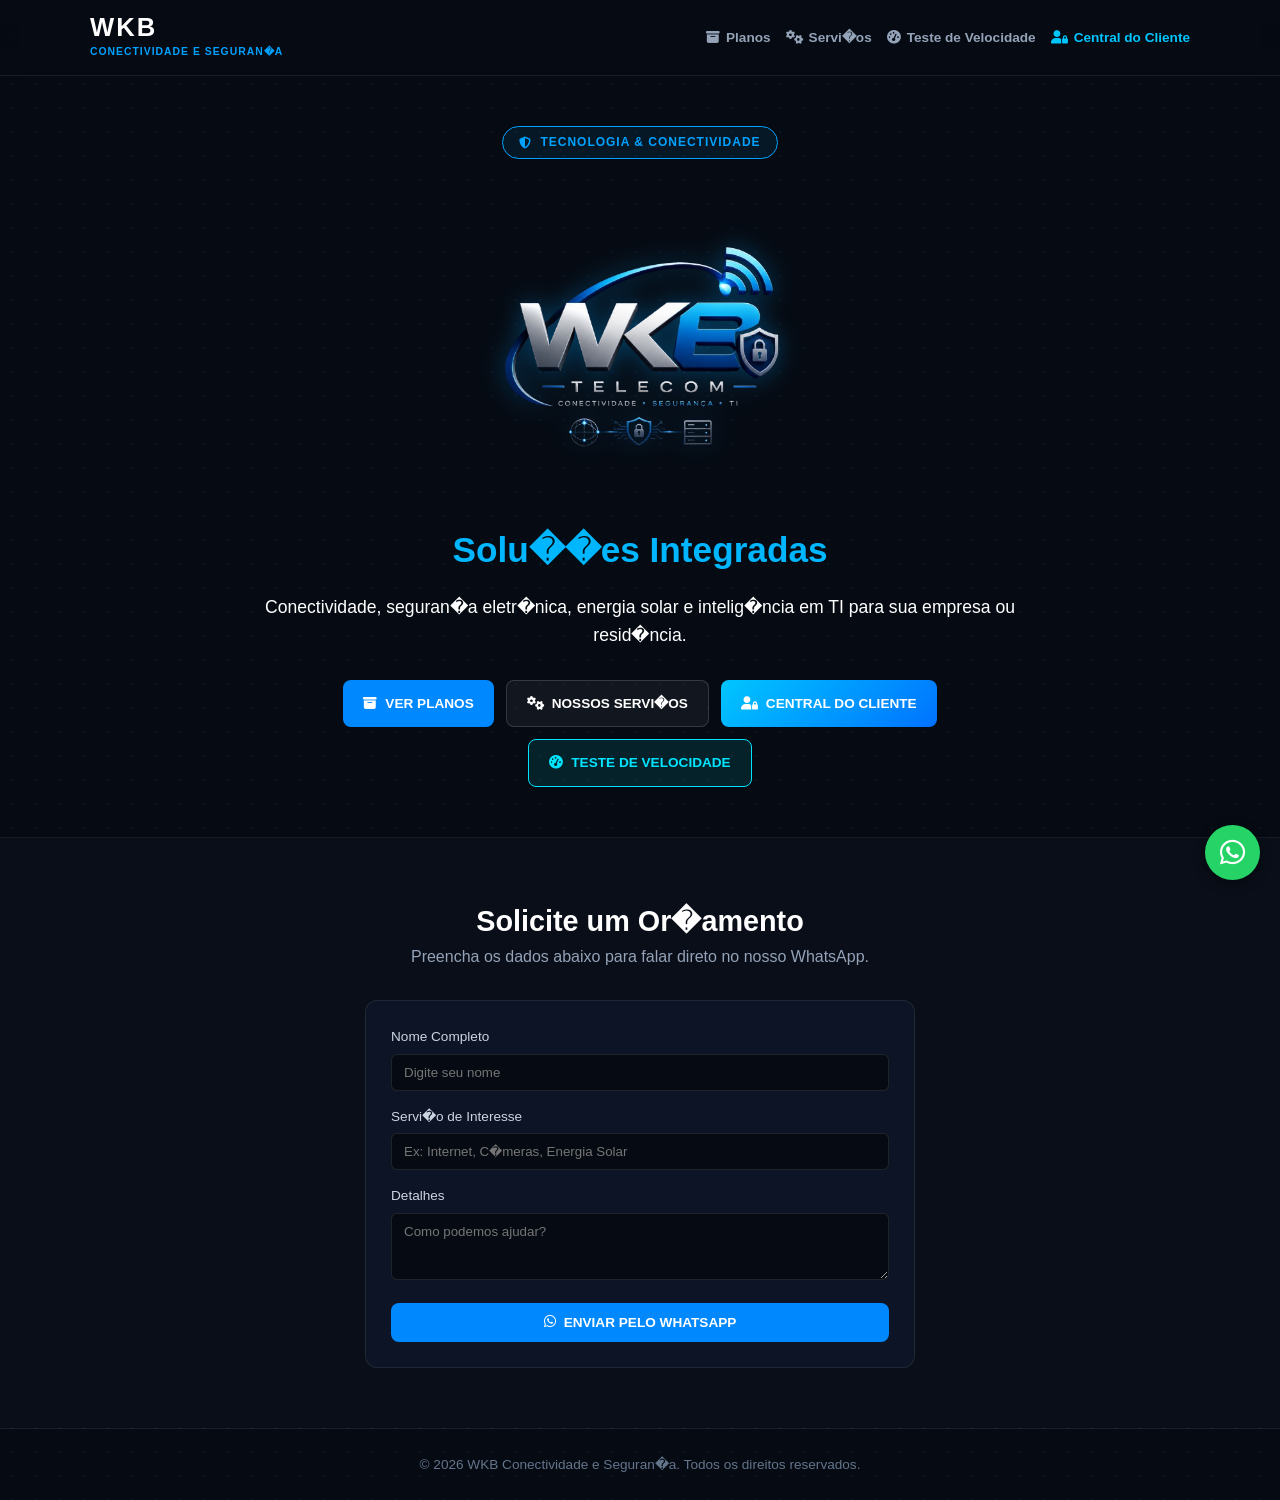
==== commit fa50db8b: "Add files via upload" ====
--- a/index.html
+++ b/index.html
@@ -1,748 +1,124 @@
 <!DOCTYPE html>
 <html lang="pt-BR">
 <head>
-    <meta charset="UTF-8">
-    <meta name="viewport" content="width=device-width, initial-scale=1.0">
-    <title>WKB Sistemas e Segurança | Monitoramento e TI</title>
-    <meta name="description" content="WKB Sistemas e Segurança oferece soluções em energia solar, internet, redes, segurança eletrônica, desenvolvimento de sistemas, criação de sites e tecnologia. Atendimento em Belterra, Mogi dos Campos, Santarém e Alter do Chão.">
-    
-    <!-- Fonts -->
-    <link rel="preconnect" href="https://fonts.googleapis.com">
-    <link rel="preconnect" href="https://fonts.gstatic.com" crossorigin>
-    <link href="https://fonts.googleapis.com/css2?family=Inter:wght@300;400;500;600;700&family=JetBrains+Mono:wght@400;500&family=Montserrat:wght@400;600;700;800&family=Orbitron:wght@500;700;900&display=swap" rel="stylesheet">
-    
-    <!-- Icons -->
-    <link rel="stylesheet" href="https://cdnjs.cloudflare.com/ajax/libs/font-awesome/6.4.0/css/all.min.css">
-    
-    <link rel="stylesheet" href="style.css">
+  <meta charset="UTF-8">
+  <meta name="viewport" content="width=device-width, initial-scale=1.0">
+  <title>WKB Sistemas e Conectividade</title>
+
+  <!-- FontAwesome -->
+  <link rel="stylesheet" href="https://cdnjs.cloudflare.com/ajax/libs/font-awesome/6.4.0/css/all.min.css">
+  
+  <!-- CSS Principal -->
+  <link rel="stylesheet" href="style.css">
 </head>
 <body>
 
-    <!-- Header Grid & Navigation -->
-    <header class="navbar" id="navbar">
-        <div class="container nav-container">
-            <a href="#inicio" class="logo">
-                <span class="logo-main">WKB</span>
-                <span class="logo-sub">SISTEMAS E SEGURANÇA</span>
-            </a>
+  <!-- NAVBAR -->
+  <header class="navbar">
+    <div class="container nav-container">
+      <a href="./index.html" class="brand-logo">
+        <span class="logo-wkb">WKB</span>
+        <span class="logo-sub">CONECTIVIDADE E SEGURAN�A</span>
+      </a>
 
-            <nav class="nav-menu" id="nav-menu">
-                <a href="#inicio" class="nav-link active">Início</a>
-                <a href="#servicos" class="nav-link">Serviços</a>
-                <a href="#simulador" class="nav-link highlight-link"><i class="fa-solid fa-solar-panel"></i> Simulador Solar</a>
-                <a href="#sobre" class="nav-link">Sobre a WKB</a>
-                <a href="#atendimento" class="nav-link">Atendimento</a>
-                <a href="#orcamento" class="nav-link">Contato</a>
-            </nav>
+      <button class="menu-toggle" id="menuToggle" aria-label="Abrir Menu">
+        <i class="fa-solid fa-bars"></i>
+      </button>
 
-            <div class="nav-actions">
-                <a href="#orcamento" class="btn btn-primary btn-sm btn-glow">SOLICITAR ORÇAMENTO</a>
-                <button class="hamburger" id="hamburger" aria-label="Abrir menu">
-                    <span></span><span></span><span></span>
-                </button>
-            </div>
-        </div>
-    </header>
+      <nav class="nav-menu">
+        <ul class="nav-links" id="navLinks">
+          <li><a href="./planos/index.html"><i class="fa-solid fa-box-archive"></i> Planos</a></li>
+          <li><a href="./servicos/index.html"><i class="fa-solid fa-gears"></i> Servi�os</a></li>
+          <li><a href="https://www.speedtest.net/" target="_blank" rel="noopener noreferrer"><i class="fa-solid fa-gauge-high"></i> Teste de Velocidade</a></li>
+          <li><a href="https://wkbtelecom.centralassinante.com.br/" target="_blank" rel="noopener noreferrer" class="btn-client-link"><i class="fa-solid fa-user-lock"></i> Central do Cliente</a></li>
+        </ul>
+      </nav>
+    </div>
+  </header>
 
-    <!-- Hero Section -->
-    <section class="hero" id="inicio">
-        <div class="hero-bg-overlay"></div>
-        <div class="grid-pattern"></div>
-        <div class="container hero-container">
-            <div class="hero-content">
-                <div class="tech-badge"><i class="fa-solid fa-shield-halved"></i> TECNOLOGIA & SEGURANÇA INTEGRADA</div>
-                <h1 class="hero-title">WKB Sistemas e Segurança <span class="glow-text">Monitoramento e TI</span></h1>
-                <p class="hero-subtitle">Tecnologia, conectividade, segurança e soluções inteligentes para sua empresa, residência ou projeto.</p>
-                <p class="hero-description">A WKB oferece soluções completas em tecnologia, infraestrutura de redes, internet, energia solar, segurança eletrônica e desenvolvimento de sistemas, levando mais conectividade, proteção e eficiência para nossos clientes.</p>
-                <div class="hero-actions">
-                    <a href="#orcamento" class="btn btn-primary btn-glow">SOLICITAR ORÇAMENTO <i class="fa-solid fa-arrow-right"></i></a>
-                    <a href="#servicos" class="btn btn-secondary">CONHECER NOSSOS SERVIÇOS</a>
-                </div>
-            </div>
-            <div class="hero-visual">
-                <div class="hud-box">
-                    <div class="hud-header">
-                        <span class="dot red"></span><span class="dot yellow"></span><span class="dot green"></span>
-                        <span class="hud-title">WKB_CORE_SYS v13.0</span>
-                    </div>
-                    <div class="hud-body">
-                        <div class="code-line"><span class="c-blue">&gt; SYSTEM.INIT:</span> CONNECTIVITY_ONLINE</div>
-                        <div class="code-line"><span class="c-blue">&gt; SECURITY.STATUS:</span> MONITORING_ACTIVE</div>
-                        <div class="code-line"><span class="c-blue">&gt; SOLAR_GEN:</span> OPTIMAL_EFFICIENCY</div>
-                        <div class="code-line"><span class="c-blue">&gt; NETWORK:</span> FIBER_STARLINK_LINKED</div>
-                        <div class="hud-graphic">
-                            <i class="fa-solid fa-network-wired hud-icon"></i>
-                            <div class="hud-radar"></div>
-                        </div>
-                        <div class="brand-tagline-hud">WKB — Tecnologia que conecta. Segurança que protege.</div>
-                    </div>
-                </div>
-            </div>
-        </div>
-    </section>
+  <!-- HERO SECTION -->
+  <section class="hero" id="home">
+    <div class="container hero-container">
+      
+      <div class="badge">
+        <i class="fa-solid fa-shield-halved"></i> TECNOLOGIA & CONECTIVIDADE
+      </div>
 
-    <!-- Banner Solar Callout -->
-    <section class="banner-callout">
-        <div class="container">
-            <div class="callout-card">
-                <div class="callout-text">
-                    <i class="fa-solid fa-sun callout-icon"></i>
-                    <div>
-                        <h3>QUANTO VOCÊ PODE GERAR COM ENERGIA SOLAR?</h3>
-                        <p>Faça uma simulação gratuita e descubra uma estimativa do sistema ideal para seu consumo.</p>
-                    </div>
-                </div>
-                <a href="#simulador" class="btn btn-primary btn-glow">SIMULAR AGORA</a>
-            </div>
-        </div>
-    </section>
+      <div class="hero-logo-wrapper">
+        <img src="logo.png" alt="WKB Logo" class="hero-logo-img">
+      </div>
 
-    <!-- Seção Diferenciais -->
-    <section class="section section-dark">
-        <div class="container">
-            <div class="section-header">
-                <h2 class="section-title">TECNOLOGIA QUE CONECTA. <span class="glow-text">SEGURANÇA QUE PROTEGE.</span></h2>
-                <p class="section-subtitle">A WKB Sistemas e Segurança trabalha para entregar soluções completas, integrando tecnologia, conectividade, segurança e infraestrutura em um único lugar.</p>
-            </div>
+      <h1 class="hero-subtitle">Solu��es Integradas</h1>
 
-            <div class="cards-grid cols-4">
-                <div class="card-feature">
-                    <div class="icon-wrapper"><i class="fa-solid fa-boxes-stacked"></i></div>
-                    <h3>Soluções completas</h3>
-                    <p>Tecnologia, redes, segurança eletrônica, energia solar e desenvolvimento de sistemas em uma única parceira.</p>
-                </div>
-                <div class="card-feature">
-                    <div class="icon-wrapper"><i class="fa-solid fa-user-shield"></i></div>
-                    <h3>Atendimento profissional</h3>
-                    <p>Soluções planejadas de acordo com a necessidade de cada cliente, garantindo prazos e eficiência.</p>
-                </div>
-                <div class="card-feature">
-                    <div class="icon-wrapper"><i class="fa-solid fa-microchip"></i></div>
-                    <h3>Tecnologia de Ponta</h3>
-                    <p>Utilização de equipamentos e soluções modernas para entregar mais eficiência e alta confiabilidade.</p>
-                </div>
-                <div class="card-feature">
-                    <div class="icon-wrapper"><i class="fa-solid fa-sliders"></i></div>
-                    <h3>Personalização</h3>
-                    <p>Cada projeto pode ser adaptado à realidade da empresa, residência, propriedade rural ou embarcação.</p>
-                </div>
-            </div>
-        </div>
-    </section>
+      <p class="hero-tagline">
+        Conectividade, seguran�a eletr�nica, energia solar e intelig�ncia em TI para sua empresa ou resid�ncia.
+      </p>
 
-    <!-- Seção Serviços -->
-    <section class="section" id="servicos">
-        <div class="container">
-            <div class="section-header">
-                <h2 class="section-title">NOSSOS <span class="glow-text">SERVIÇOS</span></h2>
-                <p class="section-subtitle">Soluções tecnológicas especializadas divididas por categoria para atender todas as suas demandas.</p>
-            </div>
+      <!-- BOT�ES DE NAVEGA��O -->
+      <div class="hero-actions">
+        <a href="./planos/index.html" class="btn btn-primary">
+          <i class="fa-solid fa-box-archive"></i> VER PLANOS
+        </a>
 
-            <!-- Categoria Energia Solar -->
-            <div class="category-block">
-                <div class="category-title"><i class="fa-solid fa-solar-panel"></i> Energia Solar Fotovoltaica</div>
-                <div class="cards-grid cols-3">
-                    <div class="card-service">
-                        <div class="service-icon"><i class="fa-solid fa-sun"></i></div>
-                        <h3>Instalação de Módulos Fotovoltaicos</h3>
-                        <p>Instalação profissional de módulos fotovoltaicos para sistemas de energia solar, buscando eficiência, segurança e melhor aproveitamento da geração de energia.</p>
-                        <a href="#orcamento" class="btn btn-outline btn-sm">SOLICITAR ORÇAMENTO</a>
-                    </div>
-                </div>
-            </div>
+        <a href="./servicos/index.html" class="btn btn-secondary">
+          <i class="fa-solid fa-gears"></i> NOSSOS SERVI�OS
+        </a>
 
-            <!-- Categoria Internet & Conectividade -->
-            <div class="category-block">
-                <div class="category-title"><i class="fa-solid fa-wifi"></i> Internet e Conectividade</div>
-                <div class="cards-grid cols-3">
-                    <div class="card-service">
-                        <div class="service-icon"><i class="fa-solid fa-satellite-dish"></i></div>
-                        <h3>Instalação de Starlink</h3>
-                        <p>Instalação, configuração e preparação da estrutura necessária para utilização da internet via satélite Starlink.</p>
-                        <a href="#orcamento" class="btn btn-outline btn-sm">SOLICITAR ORÇAMENTO</a>
-                    </div>
-                    <div class="card-service">
-                        <div class="service-icon"><i class="fa-solid fa-cable-car"></i></div>
-                        <h3>Internet via Fibra Óptica</h3>
-                        <p>Instalação e organização de infraestrutura para conexão de internet via fibra óptica com altíssimo desempenho.</p>
-                        <a href="#orcamento" class="btn btn-outline btn-sm">SOLICITAR ORÇAMENTO</a>
-                    </div>
-                    <div class="card-service">
-                        <div class="service-icon"><i class="fa-solid fa-network-wired"></i></div>
-                        <h3>Configuração de MikroTik</h3>
-                        <p>Configuração de equipamentos MikroTik para gerenciamento, controle de banda, balanceamento e distribuição de redes.</p>
-                        <a href="#orcamento" class="btn btn-outline btn-sm">SOLICITAR ORÇAMENTO</a>
-                    </div>
-                    <div class="card-service">
-                        <div class="service-icon"><i class="fa-solid fa-building-user"></i></div>
-                        <h3>Hotspot para Empresas</h3>
-                        <p>Criação e configuração de redes Hotspot com login gerenciado para oferecer acesso seguro a clientes e colaboradores.</p>
-                        <a href="#orcamento" class="btn btn-outline btn-sm">SOLICITAR ORÇAMENTO</a>
-                    </div>
-                    <div class="card-service">
-                        <div class="service-icon"><i class="fa-solid fa-ship"></i></div>
-                        <h3>Hotspot para Embarcações</h3>
-                        <p>Implementação de Hotspot para embarcações e ambientes fluviais/marítimos, criando conectividade organizada e estável.</p>
-                        <a href="#orcamento" class="btn btn-outline btn-sm">SOLICITAR ORÇAMENTO</a>
-                    </div>
-                </div>
-            </div>
+        <a href="https://wkbtelecom.centralassinante.com.br/" target="_blank" rel="noopener noreferrer" class="btn btn-client">
+          <i class="fa-solid fa-user-lock"></i> CENTRAL DO CLIENTE
+        </a>
 
-            <!-- Categoria Cabeamento e Infra -->
-            <div class="category-block">
-                <div class="category-title"><i class="fa-solid fa-server"></i> Cabeamento Estruturado e Infraestrutura de Redes</div>
-                <div class="cards-grid cols-3">
-                    <div class="card-service">
-                        <div class="service-icon"><i class="fa-solid fa-sitemap"></i></div>
-                        <h3>Cabeamento Estruturado Empresarial</h3>
-                        <p>Planejamento, instalação e organização de cabeamento para empresas, criando infraestrutura preparada para expansão.</p>
-                        <a href="#orcamento" class="btn btn-outline btn-sm">SOLICITAR ORÇAMENTO</a>
-                    </div>
-                    <div class="card-service">
-                        <div class="service-icon"><i class="fa-solid fa-ethernet"></i></div>
-                        <h3>Lançamento de Cabos</h3>
-                        <p>Instalação e lançamento técnico de cabos de rede UTP/Fibra em ambientes corporativos e industriais.</p>
-                        <a href="#orcamento" class="btn btn-outline btn-sm">SOLICITAR ORÇAMENTO</a>
-                    </div>
-                    <div class="card-service">
-                        <div class="service-icon"><i class="fa-solid fa-server"></i></div>
-                        <h3>Infraestrutura de Rede</h3>
-                        <p>Organização de Racks, Patch Panels, Switches e servidores para garantir estabilidade e fácil manutenção.</p>
-                        <a href="#orcamento" class="btn btn-outline btn-sm">SOLICITAR ORÇAMENTO</a>
-                    </div>
-                </div>
-            </div>
+        <a href="https://www.speedtest.net/" target="_blank" rel="noopener noreferrer" class="btn btn-speed">
+          <i class="fa-solid fa-gauge-high"></i> TESTE DE VELOCIDADE
+        </a>
+      </div>
 
-            <!-- Categoria Segurança Eletrônica -->
-            <div class="category-block">
-                <div class="category-title"><i class="fa-solid fa-video"></i> Segurança Eletrônica</div>
-                <div class="cards-grid cols-3">
-                    <div class="card-service">
-                        <div class="service-icon"><i class="fa-solid fa-camera-web"></i></div>
-                        <h3>Instalação de Câmeras (CFTV)</h3>
-                        <p>Instalação e configuração de sistemas de videomonitoramento IP e HD para residências, empresas e comércios.</p>
-                        <a href="#orcamento" class="btn btn-outline btn-sm">SOLICITAR ORÇAMENTO</a>
-                    </div>
-                    <div class="card-service">
-                        <div class="service-icon"><i class="fa-solid fa-bell"></i></div>
-                        <h3>Sistemas de Alarmes</h3>
-                        <p>Instalação de alarmes monitorados e sensores de intrusão para proteção completa do imóvel.</p>
-                        <a href="#orcamento" class="btn btn-outline btn-sm">SOLICITAR ORÇAMENTO</a>
-                    </div>
-                    <div class="card-service">
-                        <div class="service-icon"><i class="fa-solid fa-bolt"></i></div>
-                        <h3>Cerca Elétrica</h3>
-                        <p>Instalação e manutenção de cerca elétrica e concertina para proteção perimetral ostensiva.</p>
-                        <a href="#orcamento" class="btn btn-outline btn-sm">SOLICITAR ORÇAMENTO</a>
-                    </div>
-                    <div class="card-service">
-                        <div class="service-icon"><i class="fa-solid fa-door-open"></i></div>
-                        <h3>Motor de Portão</h3>
-                        <p>Instalação e parametrização de motores rápidos para automação e controle de portões de acesso.</p>
-                        <a href="#orcamento" class="btn btn-outline btn-sm">SOLICITAR ORÇAMENTO</a>
-                    </div>
-                    <div class="card-service">
-                        <div class="service-icon"><i class="fa-solid fa-fingerprint"></i></div>
-                        <h3>Controle de Acesso</h3>
-                        <p>Soluções com biometria, tags de aproximação e fechaduras eletroímãs para gestão de fluxo de pessoas.</p>
-                        <a href="#orcamento" class="btn btn-outline btn-sm">SOLICITAR ORÇAMENTO</a>
-                    </div>
-                    <div class="card-service">
-                        <div class="service-icon"><i class="fa-solid fa-id-card"></i></div>
-                        <h3>Vídeo Porteiro</h3>
-                        <p>Instalação de sistemas de vídeo porteiro para comunicação e liberação remota com comodidade e segurança.</p>
-                        <a href="#orcamento" class="btn btn-outline btn-sm">SOLICITAR ORÇAMENTO</a>
-                    </div>
-                    <div class="card-service">
-                        <div class="service-icon"><i class="fa-solid fa-concierge-bell"></i></div>
-                        <h3>Campainhas Inteligentes</h3>
-                        <p>Instalação de dispositivos digitais e acionadores sem fio para comércios e residências.</p>
-                        <a href="#orcamento" class="btn btn-outline btn-sm">SOLICITAR ORÇAMENTO</a>
-                    </div>
-                    <div class="card-service">
-                        <div class="service-icon"><i class="fa-solid fa-border-all"></i></div>
-                        <h3>Sensor de Barreira (IVA)</h3>
-                        <p>Instalação de sensores infravermelhos perimetrais para detecção antecipada de invasões.</p>
-                        <a href="#orcamento" class="btn btn-outline btn-sm">SOLICITAR ORÇAMENTO</a>
-                    </div>
-                    <div class="card-service">
-                        <div class="service-icon"><i class="fa-solid fa-person-rays"></i></div>
-                        <h3>Sensor de Presença</h3>
-                        <p>Instalação de sensores inteligentes para acionamento de iluminação e disparos de segurança.</p>
-                        <a href="#orcamento" class="btn btn-outline btn-sm">SOLICITAR ORÇAMENTO</a>
-                    </div>
-                </div>
-            </div>
+    </div>
+  </section>
 
-            <!-- Outras Categorias -->
-            <div class="cards-grid cols-3" style="margin-top: 30px;">
-                <!-- Comunicação -->
-                <div class="card-service highlight-border">
-                    <div class="service-icon"><i class="fa-solid fa-walkie-talkie"></i></div>
-                    <h3>Comunicação Profissional</h3>
-                    <p>Venda de rádios comunicadores para comunicação rápida e eficiente em operações, eventos e equipes em campo.</p>
-                    <a href="#orcamento" class="btn btn-primary btn-sm">CONSULTAR RÁDIOS DISPONÍVEIS</a>
-                </div>
+  <!-- CONTATO -->
+  <section class="contact" id="contato">
+    <div class="container">
+      <h2 class="contact-title">Solicite um Or�amento</h2>
+      <p class="contact-desc">Preencha os dados abaixo para falar direto no nosso WhatsApp.</p>
 
-                <!-- Assistência Técnica -->
-                <div class="card-service highlight-border">
-                    <div class="service-icon"><i class="fa-solid fa-mobile-screen-button"></i></div>
-                    <h3>Assistência Técnica</h3>
-                    <p>Serviço especializado de manutenção e reparo de celulares e dispositivos de comunicação corporativa.</p>
-                    <a href="#orcamento" class="btn btn-primary btn-sm">SOLICITAR ATENDIMENTO</a>
-                </div>
+      <div class="contact-box">
+        <form id="whatsappForm">
+          <div class="form-group">
+            <label for="nome">Nome Completo</label>
+            <input type="text" id="nome" required placeholder="Digite seu nome">
+          </div>
 
-                <!-- Desenvolvimento -->
-                <div class="card-service highlight-border">
-                    <div class="service-icon"><i class="fa-solid fa-code"></i></div>
-                    <h3>Desenvolvimento de Sistemas e Sites</h3>
-                    <p>Criação de sistemas web sob medida (HTML, CSS, JS, PHP, Firebase) e desenvolvimento de sites institucionais modernos.</p>
-                    <div class="btn-group-stacked">
-                        <a href="#orcamento" class="btn btn-outline btn-sm">QUERO CRIAR MEU SISTEMA</a>
-                        <a href="#orcamento" class="btn btn-outline btn-sm">QUERO CRIAR MEU SITE</a>
-                    </div>
-                </div>
-            </div>
-        </div>
-    </section>
+          <div class="form-group">
+            <label for="servico">Servi�o de Interesse</label>
+            <input type="text" id="servico" placeholder="Ex: Internet, C�meras, Energia Solar">
+          </div>
 
-    <!-- Seção SIMULADOR SOLAR WKB -->
-    <section class="section section-dark section-solar" id="simulador">
-        <div class="container">
-            <div class="section-header">
-                <span class="tech-badge"><i class="fa-solid fa-calculator"></i> FERRAMENTA TÉCNICA</span>
-                <h2 class="section-title">SIMULADOR SOLAR <span class="glow-text">WKB</span></h2>
-                <p class="section-subtitle">Descubra uma estimativa do sistema de energia solar ideal para o seu consumo.</p>
-            </div>
+          <div class="form-group">
+            <label for="mensagem">Detalhes</label>
+            <textarea id="mensagem" rows="3" placeholder="Como podemos ajudar?"></textarea>
+          </div>
 
-            <div class="simulator-card">
-                <!-- Stepper Progress Bar -->
-                <div class="sim-progress-bar">
-                    <div class="sim-step-indicator active" id="step-ind-1">1. Sistema</div>
-                    <div class="sim-step-indicator" id="step-ind-2">2. Consumo</div>
-                    <div class="sim-step-indicator" id="step-ind-3">3. Localização</div>
-                    <div class="sim-step-indicator" id="step-ind-4">4. Equipamentos</div>
-                    <div class="sim-step-indicator" id="step-ind-5">5. Resultado</div>
-                </div>
+          <button type="submit" class="btn btn-primary" style="width: 100%;">
+            <i class="fa-brands fa-whatsapp"></i> ENVIAR PELO WHATSAPP
+          </button>
+        </form>
+      </div>
+    </div>
+  </section>
 
-                <form id="solar-sim-form">
-                    <!-- ETAPA 1: Tipo de Sistema -->
-                    <div class="sim-step-content active" id="sim-step-1">
-                        <h3 class="step-title">Escolha o Tipo de Sistema Desejado</h3>
-                        <div class="system-options-grid">
-                            <label class="sys-option-card">
-                                <input type="radio" name="sys_type" value="ON-GRID" checked>
-                                <div class="sys-card-inner">
-                                    <i class="fa-solid fa-solar-panel sys-icon"></i>
-                                    <h4>ON-GRID</h4>
-                                    <p>Conectado à rede elétrica da distribuidora. O excedente é injetado gerando créditos.</p>
-                                    <div class="diagram-mini">Painéis → Inversor → Consumo → Rede</div>
-                                </div>
-                            </label>
+  <footer>
+    <div class="container">
+      <p>&copy; 2026 WKB Conectividade e Seguran�a. Todos os direitos reservados.</p>
+    </div>
+  </footer>
 
-                            <label class="sys-option-card">
-                                <input type="radio" name="sys_type" value="OFF-GRID">
-                                <div class="sys-card-inner">
-                                    <i class="fa-solid fa-battery-full sys-icon"></i>
-                                    <h4>OFF-GRID</h4>
-                                    <p>100% autônomo com armazenamento em baterias. Ideal para locais sem rede de energia.</p>
-                                    <div class="diagram-mini">Painéis → Controlador → Baterias → Consumo</div>
-                                </div>
-                            </label>
+  <!-- WHATSAPP FLUTUANTE -->
+  <a href="#" id="whatsappFloat" class="whatsapp-btn" target="_blank" rel="noopener noreferrer" aria-label="Contato via WhatsApp">
+    <i class="fa-brands fa-whatsapp"></i>
+  </a>
 
-                            <label class="sys-option-card">
-                                <input type="radio" name="sys_type" value="HIBRIDO">
-                                <div class="sys-card-inner">
-                                    <i class="fa-solid fa-charging-station sys-icon"></i>
-                                    <h4>HÍBRIDO</h4>
-                                    <p>Geração solar + baterias + rede elétrica. Segurança total contra quedas de energia.</p>
-                                    <div class="diagram-mini">Painéis → Inversor Híbrido → Baterias/Rede</div>
-                                </div>
-                            </label>
-                        </div>
-                        <div class="sim-nav">
-                            <div></div>
-                            <button type="button" class="btn btn-primary btn-next" data-next="2">Avançar <i class="fa-solid fa-arrow-right"></i></button>
-                        </div>
-                    </div>
-
-                    <!-- ETAPA 2: Dados de Consumo -->
-                    <div class="sim-step-content" id="sim-step-2">
-                        <h3 class="step-title">Dados de Consumo Energético</h3>
-                        <div class="form-grid">
-                            <div class="form-group">
-                                <label for="sim_consumo">Consumo Médio Mensal (kWh)</label>
-                                <input type="number" id="sim_consumo" placeholder="Ex: 450" required min="50">
-                            </div>
-                            <div class="form-group">
-                                <label for="sim_valor">Valor da Conta de Energia (R$)</label>
-                                <input type="number" id="sim_valor" placeholder="Ex: 450.00" step="0.01">
-                            </div>
-                            <div class="form-group">
-                                <label for="sim_distribuidora">Distribuidora de Energia</label>
-                                <select id="sim_distribuidora">
-                                    <option value="Equatorial" selected>Equatorial Pará</option>
-                                    <option value="Outra">Outra Distribuidora</option>
-                                </select>
-                            </div>
-                        </div>
-                        <div class="sim-nav">
-                            <button type="button" class="btn btn-secondary btn-prev" data-prev="1">Voltar</button>
-                            <button type="button" class="btn btn-primary btn-next" data-next="3">Avançar <i class="fa-solid fa-arrow-right"></i></button>
-                        </div>
-                    </div>
-
-                    <!-- ETAPA 3: Localização e Tipo de Imóvel -->
-                    <div class="sim-step-content" id="sim-step-3">
-                        <h3 class="step-title">Localização e Perfil do Imóvel</h3>
-                        <div class="form-grid">
-                            <div class="form-group">
-                                <label for="sim_cidade">Cidade de Instalação</label>
-                                <input type="text" id="sim_cidade" placeholder="Ex: Belterra, Santarém, Mogi dos Campos..." required>
-                            </div>
-                            <div class="form-group">
-                                <label for="sim_imovel">Tipo de Imóvel</label>
-                                <select id="sim_imovel">
-                                    <option value="Residencial">Residencial</option>
-                                    <option value="Comercial">Comercial</option>
-                                    <option value="Rural">Rural / Propriedade</option>
-                                    <option value="Industrial">Industrial</option>
-                                    <option value="Outro">Outro</option>
-                                </select>
-                            </div>
-                        </div>
-                        <div class="sim-nav">
-                            <button type="button" class="btn btn-secondary btn-prev" data-prev="2">Voltar</button>
-                            <button type="button" class="btn btn-primary btn-next" data-next="4">Avançar <i class="fa-solid fa-arrow-right"></i></button>
-                        </div>
-                    </div>
-
-                    <!-- ETAPA 4: Configuração de Equipamentos -->
-                    <div class="sim-step-content" id="sim-step-4">
-                        <h3 class="step-title">Parâmetros dos Equipamentos</h3>
-                        <div class="form-grid">
-                            <div class="form-group">
-                                <label for="sim_modulo_pot">Potência do Módulo Fotovoltaico desejada</label>
-                                <select id="sim_modulo_pot">
-                                    <option value="450">450 W</option>
-                                    <option value="550" selected>550 W (Recomendado)</option>
-                                    <option value="580">580 W</option>
-                                    <option value="600">600 W</option>
-                                </select>
-                            </div>
-                        </div>
-
-                        <!-- Configurações Dinâmicas para Off-Grid / Híbrido -->
-                        <div id="extra-offgrid-fields" class="extra-fields-panel hidden">
-                            <h4 class="sub-panel-title"><i class="fa-solid fa-battery-half"></i> Parâmetros de Autonomia (Baterias)</h4>
-                            <div class="form-grid">
-                                <div class="form-group">
-                                    <label for="sim_autonomia">Autonomia Desejada em Baterias</label>
-                                    <select id="sim_autonomia">
-                                        <option value="Algumas horas">Algumas Horas (Backup)</option>
-                                        <option value="1 dia" selected>1 Dia de Autonomia</option>
-                                        <option value="2 dias">2 Dias de Autonomia</option>
-                                        <option value="3 dias">3 Dias de Autonomia</option>
-                                    </select>
-                                </div>
-                            </div>
-                        </div>
-
-                        <div class="sim-nav">
-                            <button type="button" class="btn btn-secondary btn-prev" data-prev="3">Voltar</button>
-                            <button type="button" class="btn btn-primary btn-glow" id="btn-run-sim">CALCULAR MINHA SIMULAÇÃO <i class="fa-solid fa-calculator"></i></button>
-                        </div>
-                    </div>
-
-                    <!-- ETAPA 5: Tela de Resultado -->
-                    <div class="sim-step-content" id="sim-step-5">
-                        <div class="result-header">
-                            <i class="fa-solid fa-circle-check check-icon"></i>
-                            <h3>RESULTADO DA SUA SIMULAÇÃO SOLAR</h3>
-                            <p>Estimativa gerada com base nos dados informados.</p>
-                        </div>
-
-                        <div class="cards-grid cols-3 sim-results-grid">
-                            <div class="card-result">
-                                <span class="res-label">Consumo Informado</span>
-                                <span class="res-value" id="res-consumo">0 kWh/mês</span>
-                            </div>
-                            <div class="card-result">
-                                <span class="res-label">Sistema Selecionado</span>
-                                <span class="res-value glow-text" id="res-sistema">ON-GRID</span>
-                            </div>
-                            <div class="card-result">
-                                <span class="res-label">Potência Estimada</span>
-                                <span class="res-value" id="res-potencia">0.00 kWp</span>
-                            </div>
-                            <div class="card-result">
-                                <span class="res-label">Quantidade de Módulos</span>
-                                <span class="res-value" id="res-modulos">0 painéis</span>
-                            </div>
-                            <div class="card-result">
-                                <span class="res-label">Potência por Módulo</span>
-                                <span class="res-value" id="res-mod-pot">550 W</span>
-                            </div>
-                            <div class="card-result" id="res-box-storage">
-                                <span class="res-label">Armazenamento / Baterias</span>
-                                <span class="res-value" id="res-storage">N/A</span>
-                            </div>
-                        </div>
-
-                        <div class="disclaimer-box">
-                            <i class="fa-solid fa-circle-info"></i>
-                            <p><strong>Atenção:</strong> esta é uma simulação preliminar. O dimensionamento definitivo do sistema depende de análise técnica, localização, orientação dos módulos, área disponível, características da instalação, equipamentos utilizados, perfil de consumo e demais condições do projeto.</p>
-                        </div>
-
-                        <div class="sim-callout-action">
-                            <h4>Gostou da simulação?</h4>
-                            <p>Agora deixe a WKB transformar essa estimativa em um projeto personalizado para você.</p>
-                            <div class="hero-actions center">
-                                <button type="button" class="btn btn-primary btn-glow" id="btn-send-sim-wa"><i class="fa-brands fa-whatsapp"></i> ENVIAR SIMULAÇÃO PELO WHATSAPP</button>
-                                <a href="#orcamento" class="btn btn-secondary">SOLICITAR ORÇAMENTO COMPLETO</a>
-                            </div>
-                        </div>
-
-                        <div class="sim-nav">
-                            <button type="button" class="btn btn-secondary btn-prev" data-prev="4">Refazer Cálculo</button>
-                        </div>
-                    </div>
-                </form>
-            </div>
-        </div>
-    </section>
-
-    <!-- Por que escolher a WKB -->
-    <section class="section" id="sobre">
-        <div class="container">
-            <div class="section-header">
-                <h2 class="section-title">POR QUE ESCOLHER A <span class="glow-text">WKB?</span></h2>
-                <p class="section-subtitle">Mais do que instalar equipamentos, a WKB busca entregar soluções. Nosso objetivo é entender a necessidade do cliente e transformar tecnologia em segurança, conectividade, praticidade e eficiência.</p>
-            </div>
-
-            <div class="indicators-grid">
-                <div class="ind-card"><i class="fa-solid fa-microchip"></i><span>Tecnologia</span></div>
-                <div class="ind-card"><i class="fa-solid fa-shield-halved"></i><span>Segurança</span></div>
-                <div class="ind-card"><i class="fa-solid fa-wifi"></i><span>Conectividade</span></div>
-                <div class="ind-card"><i class="fa-solid fa-user-check"></i><span>Profissionalismo</span></div>
-                <div class="ind-card"><i class="fa-solid fa-sliders"></i><span>Soluções Personalizadas</span></div>
-            </div>
-
-            <!-- Sobre a Empresa Texto -->
-            <div class="about-box">
-                <div class="about-content">
-                    <h3>SOBRE A WKB</h3>
-                    <p>A WKB Sistemas e Segurança nasceu com o propósito de oferecer soluções integradas em tecnologia, conectividade, segurança e infraestrutura.</p>
-                    <p>Atuamos com energia solar, internet, redes, segurança eletrônica, desenvolvimento de sistemas, criação de sites e diversas soluções tecnológicas para empresas, residências e projetos especiais.</p>
-                    <p>Nosso diferencial está em reunir diferentes áreas da tecnologia em um único lugar, oferecendo soluções personalizadas para cada necessidade.</p>
-                    <div class="about-highlights">
-                        <span class="hl-tag">Tecnologia</span> +
-                        <span class="hl-tag">Segurança</span> +
-                        <span class="hl-tag">Conectividade</span> +
-                        <span class="hl-tag">Inovação</span>
-                    </div>
-                </div>
-            </div>
-        </div>
-    </section>
-
-    <!-- Onde Atendemos -->
-    <section class="section section-dark" id="atendimento">
-        <div class="container">
-            <div class="section-header">
-                <h2 class="section-title">ONDE <span class="glow-text">ATENDEMOS</span></h2>
-                <p class="section-subtitle">A WKB Sistemas e Segurança atende clientes em Belterra, Mogi dos Campos, Santarém e Alter do Chão.</p>
-            </div>
-
-            <div class="cards-grid cols-4">
-                <div class="card-location">
-                    <i class="fa-solid fa-location-dot loc-icon"></i>
-                    <h3>Belterra</h3>
-                    <p>Atendimento presencial técnico para residências, comércios e propriedades rurais.</p>
-                </div>
-                <div class="card-location">
-                    <i class="fa-solid fa-location-dot loc-icon"></i>
-                    <h3>Mogi dos Campos</h3>
-                    <p>Projetos corporativos, sistemas e suporte em conectividade e infraestrutura.</p>
-                </div>
-                <div class="card-location">
-                    <i class="fa-solid fa-location-dot loc-icon"></i>
-                    <h3>Santarém</h3>
-                    <p>Sistemas de segurança, redes empresariais, Starlink e desenvolvimento sob medida.</p>
-                </div>
-                <div class="card-location">
-                    <i class="fa-solid fa-location-dot loc-icon"></i>
-                    <h3>Alter do Chão</h3>
-                    <p>Soluções em energia solar, internet para pousadas, embarcações e monitoramento.</p>
-                </div>
-            </div>
-
-            <div class="map-visual-placeholder">
-                <i class="fa-solid fa-map-location-dot"></i>
-                <span>COBERTURA DE ATENDIMENTO REGIONAL ESPECIALIZADA</span>
-            </div>
-        </div>
-    </section>
-
-    <!-- Área de Orçamento -->
-    <section class="section" id="orcamento">
-        <div class="container">
-            <div class="section-header">
-                <h2 class="section-title">SOLICITE SEU <span class="glow-text">ORÇAMENTO</span></h2>
-                <p class="section-subtitle">Preencha as informações abaixo e envie sua solicitação. Nossa equipe receberá os dados pelo WhatsApp para analisar sua necessidade e retornar com as informações e valores do serviço.</p>
-            </div>
-
-            <div class="form-container-box">
-                <form id="orcamento-form">
-                    <div class="form-grid">
-                        <div class="form-group">
-                            <label for="orc_nome">Nome *</label>
-                            <input type="text" id="orc_nome" required placeholder="Seu nome completo">
-                        </div>
-                        <div class="form-group">
-                            <label for="orc_empresa">Empresa (Opcional)</label>
-                            <input type="text" id="orc_empresa" placeholder="Nome da sua empresa">
-                        </div>
-                        <div class="form-group">
-                            <label for="orc_telefone">Telefone / WhatsApp *</label>
-                            <input type="tel" id="orc_telefone" required placeholder="(93) 99119-2244">
-                        </div>
-                        <div class="form-group">
-                            <label for="orc_cidade">Cidade *</label>
-                            <input type="text" id="orc_cidade" required placeholder="Sua cidade">
-                        </div>
-                        <div class="form-group full-width">
-                            <label for="orc_endereco">Endereço do Serviço *</label>
-                            <input type="text" id="orc_endereco" required placeholder="Endereço ou local da instalação">
-                        </div>
-                        <div class="form-group full-width">
-                            <label for="orc_servico">Tipo de Serviço *</label>
-                            <select id="orc_servico" required>
-                                <option value="" disabled selected>Selecione um serviço...</option>
-                                <option value="Energia Solar Fotovoltaica">Energia Solar Fotovoltaica</option>
-                                <option value="Instalação de Starlink">Instalação de Starlink</option>
-                                <option value="Internet via Fibra Óptica">Internet via Fibra Óptica</option>
-                                <option value="Configuração de MikroTik">Configuração de MikroTik</option>
-                                <option value="Hotspot para Empresas/Embarcações">Hotspot para Empresas ou Embarcações</option>
-                                <option value="Cabeamento Estruturado / Infra de Redes">Cabeamento Estruturado / Infra de Redes</option>
-                                <option value="Câmeras de Segurança (CFTV)">Câmeras de Segurança (CFTV)</option>
-                                <option value="Alarmes / Cerca Elétrica / Sensores">Alarmes / Cerca Elétrica / Sensores</option>
-                                <option value="Motor de Portão / Controle de Acesso">Motor de Portão / Controle de Acesso</option>
-                                <option value="Rádios Comunicadores">Rádios Comunicadores</option>
-                                <option value="Assistência Técnica de Celulares">Assistência Técnica de Celulares</option>
-                                <option value="Desenvolvimento de Sistemas / Sites">Desenvolvimento de Sistemas / Sites</option>
-                                <option value="Outros Serviços">Outros Serviços</option>
-                            </select>
-                        </div>
-                        <div class="form-group full-width">
-                            <label for="orc_descricao">Descreva sua Necessidade *</label>
-                            <textarea id="orc_descricao" rows="4" required placeholder="Detalhes do projeto, número de pontos, metragem ou particularidades..."></textarea>
-                        </div>
-                        <div class="form-group full-width">
-                            <label for="orc_obs">Observações (Opcional)</label>
-                            <textarea id="orc_obs" rows="2" placeholder="Informações adicionais ou melhor horário para contato"></textarea>
-                        </div>
-                    </div>
-                    <button type="submit" class="btn btn-primary btn-glow btn-full" style="margin-top: 20px;">
-                        <i class="fa-brands fa-whatsapp"></i> ENVIAR ORÇAMENTO PELO WHATSAPP
-                    </button>
-                </form>
-            </div>
-        </div>
-    </section>
-
-    <!-- Chamada para Ação Final -->
-    <section class="section section-cta">
-        <div class="container text-center">
-            <h2 class="cta-title">PRECISA DE UMA SOLUÇÃO EM TECNOLOGIA, SEGURANÇA OU CONECTIVIDADE?</h2>
-            <p class="cta-subtitle">Fale com a WKB e descubra a melhor solução para seu projeto.</p>
-            <div class="hero-actions center">
-                <a href="#orcamento" class="btn btn-primary btn-glow">SOLICITAR ORÇAMENTO</a>
-                <a href="https://wa.me/5593991192244" target="_blank" class="btn btn-secondary"><i class="fa-brands fa-whatsapp"></i> FALAR NO WHATSAPP</a>
-            </div>
-        </div>
-    </section>
-
-    <!-- Rodapé -->
-    <footer class="footer">
-        <div class="container footer-grid">
-            <div class="footer-col">
-                <div class="logo">
-                    <span class="logo-main">WKB</span>
-                    <span class="logo-sub">SISTEMAS E SEGURANÇA</span>
-                </div>
-                <p class="footer-desc">WKB Sistemas e Segurança, Monitoramento e TI. Tecnologia, conectividade, segurança e soluções inteligentes.</p>
-            </div>
-            <div class="footer-col">
-                <h4>Serviços</h4>
-                <ul>
-                    <li>Energia Solar</li>
-                    <li>Internet & Starlink</li>
-                    <li>Redes & Cabeamento</li>
-                    <li>Segurança Eletrônica</li>
-                    <li>Comunicação Profissional</li>
-                    <li>Assistência Técnica</li>
-                    <li>Desenvolvimento de Sistemas</li>
-                    <li>Criação de Sites</li>
-                </ul>
-            </div>
-            <div class="footer-col">
-                <h4>Atendimento</h4>
-                <p>Belterra | Mogi dos Campos | Santarém | Alter do Chão</p>
-                <br>
-                <h4>Contato</h4>
-                <p><i class="fa-brands fa-whatsapp"></i> +55 93 99119-2244</p>
-            </div>
-            <div class="footer-col">
-                <a href="https://wa.me/5593991192244" target="_blank" class="btn btn-primary btn-glow btn-sm">FALAR NO WHATSAPP</a>
-            </div>
-        </div>
-        <div class="footer-bottom">
-            <div class="container">
-                <p>&copy; 2026 WKB Sistemas e Segurança. Todos os direitos reservados.</p>
-            </div>
-        </div>
-    </footer>
-
-    <!-- Widget Flutuante WhatsApp / Simulação de Atendimento -->
-    <div class="wa-widget-container">
-        <!-- Janela do Chat -->
-        <div class="wa-chat-window hidden" id="wa-chat-window">
-            <div class="wa-chat-header">
-                <div class="wa-chat-profile">
-                    <div class="wa-avatar">WKB</div>
-                    <div class="wa-info">
-                        <strong>WKB Sistemas e Segurança</strong>
-                        <span class="status-online">● Online</span>
-                    </div>
-                </div>
-                <button class="wa-close-btn" id="wa-close-btn">&times;</button>
-            </div>
-            <div class="wa-chat-body" id="wa-chat-body">
-                <div class="chat-msg bot">
-                    Olá! 👋 Seja bem-vindo à WKB Sistemas e Segurança.
-                </div>
-                <div class="chat-msg bot">
-                    Como podemos ajudar você hoje?
-                </div>
-            </div>
-            <div class="wa-quick-options">
-                <button class="chip-opt" data-msg="Gostaria de solicitar um orçamento.">Solicitar orçamento</button>
-                <button class="chip-opt" data-msg="Quero conhecer os serviços da WKB.">Conhecer serviços</button>
-                <button class="chip-opt" data-msg="Gostaria de falar com o atendimento.">Falar com a WKB</button>
-            </div>
-            <div class="wa-chat-footer">
-                <input type="text" id="wa-input-msg" placeholder="Digite sua mensagem...">
-                <button id="wa-send-btn"><i class="fa-solid fa-paper-plane"></i></button>
-            </div>
-        </div>
-
-        <!-- Botão Flutuante Principal -->
-        <button class="wa-float-btn" id="wa-float-btn" aria-label="Abrir conversa WhatsApp">
-            <i class="fa-brands fa-whatsapp"></i>
-        </button>
-    </div>
-
-    <script src="script.js"></script>
+  <!-- JS Principal -->
+  <script src="script.js"></script>
 </body>
 </html>
--- a/style.css
+++ b/style.css
@@ -1,1018 +1,309 @@
-/* ==========================================================================
-   WKB SISTEMAS E SEGURANÇA - CSS PRINCIPAL
-   Cores: Azul Tech (#00d2ff / #0055ff), Preto (#0a0c10), Branco (#ffffff)
-   ========================================================================== */
-
-:root {
-    --bg-main: #06080c;
-    --bg-card: #0e121a;
-    --bg-card-hover: #151b26;
-    --border-color: rgba(0, 210, 255, 0.15);
-    --border-glow: rgba(0, 210, 255, 0.5);
-    
-    --c-primary: #00d2ff;
-    --c-secondary: #0055ff;
-    --c-text: #e2e8f0;
-    --c-muted: #94a3b8;
-    --c-white: #ffffff;
-    --c-black: #000000;
-    
-    --font-main: 'Inter', sans-serif;
-    --font-heading: 'Montserrat', sans-serif;
-    --font-tech: 'Orbitron', sans-serif;
-    --font-code: 'JetBrains Mono', monospace;
-
-    --transition: all 0.3s cubic-bezier(0.4, 0, 0.2, 1);
-}
-
 * {
-    margin: 0;
-    padding: 0;
-    box-sizing: border-box;
-}
-
-html {
-    scroll-behavior: smooth;
+  margin: 0;
+  padding: 0;
+  box-sizing: border-box;
+  font-family: 'Segoe UI', Roboto, Helvetica, Arial, sans-serif;
 }
 
 body {
-    background-color: var(--bg-main);
-    color: var(--c-text);
-    font-family: var(--font-main);
-    line-height: 1.6;
-    overflow-x: hidden;
-}
-
-/* Typography & General */
-h1, h2, h3, h4 {
-    font-family: var(--font-heading);
-    color: var(--c-white);
-}
-
-.glow-text {
-    color: var(--c-primary);
-    text-shadow: 0 0 12px rgba(0, 210, 255, 0.4);
-}
-
-.tech-badge {
-    display: inline-flex;
-    align-items: center;
-    gap: 8px;
-    background: rgba(0, 210, 255, 0.1);
-    border: 1px solid var(--c-primary);
-    color: var(--c-primary);
-    font-family: var(--font-tech);
-    font-size: 0.75rem;
-    padding: 6px 14px;
-    border-radius: 20px;
-    margin-bottom: 15px;
-    text-transform: uppercase;
+  background-color: #060b13;
+  color: #e2e8f0;
+  line-height: 1.6;
+  background-image: radial-gradient(rgba(0, 162, 255, 0.08) 1px, transparent 0);
+  background-size: 24px 24px;
 }
 
 .container {
-    max-width: 1200px;
-    margin: 0 auto;
-    padding: 0 20px;
-}
-
-.section {
-    padding: 80px 0;
-    position: relative;
-}
-
-.section-dark {
-    background-color: #040508;
-    border-top: 1px solid var(--border-color);
-    border-bottom: 1px solid var(--border-color);
-}
-
-.section-header {
-    text-align: center;
-    max-width: 800px;
-    margin: 0 auto 50px auto;
-}
-
-.section-title {
-    font-size: 2.2rem;
-    font-weight: 800;
-    margin-bottom: 15px;
-    text-transform: uppercase;
-}
-
-.section-subtitle {
-    color: var(--c-muted);
-    font-size: 1.05rem;
-}
-
-/* Buttons */
+  width: 90%;
+  max-width: 1100px;
+  margin: 0 auto;
+}
+
+/* NAVBAR */
+.navbar {
+  position: sticky;
+  top: 0;
+  z-index: 1000;
+  background-color: rgba(6, 11, 19, 0.95);
+  backdrop-filter: blur(10px);
+  border-bottom: 1px solid rgba(255, 255, 255, 0.08);
+  padding: 15px 0;
+}
+
+.nav-container {
+  display: flex;
+  align-items: center;
+  justify-content: space-between;
+}
+
+.brand-logo {
+  text-decoration: none;
+  display: flex;
+  flex-direction: column;
+}
+
+.logo-wkb {
+  font-size: 1.6rem;
+  font-weight: 900;
+  color: #ffffff;
+  letter-spacing: 2px;
+  line-height: 1;
+}
+
+.logo-sub {
+  font-size: 0.65rem;
+  color: #00a2ff;
+  font-weight: 700;
+  letter-spacing: 1px;
+  margin-top: 3px;
+}
+
+.nav-menu {
+  display: flex;
+  align-items: center;
+}
+
+.nav-links {
+  display: flex;
+  gap: 15px;
+  list-style: none;
+}
+
+.nav-links a {
+  color: #94a3b8;
+  text-decoration: none;
+  font-size: 0.85rem;
+  font-weight: 600;
+  transition: color 0.3s;
+  display: flex;
+  align-items: center;
+  gap: 6px;
+}
+
+.nav-links a:hover {
+  color: #00a2ff;
+}
+
+.btn-client-link {
+  color: #00c6ff !important;
+}
+
+.menu-toggle {
+  background: none;
+  border: none;
+  color: #ffffff;
+  font-size: 1.5rem;
+  cursor: pointer;
+  display: none;
+}
+
+/* HERO */
+.hero {
+  padding: 50px 0;
+  text-align: center;
+}
+
+.hero-container {
+  display: flex;
+  flex-direction: column;
+  align-items: center;
+}
+
+.badge {
+  display: inline-flex;
+  align-items: center;
+  gap: 8px;
+  border: 1px solid #00a2ff;
+  color: #00a2ff;
+  background-color: rgba(0, 162, 255, 0.08);
+  padding: 6px 16px;
+  border-radius: 50px;
+  font-size: 0.75rem;
+  font-weight: 700;
+  letter-spacing: 1px;
+  margin-bottom: 20px;
+}
+
+.hero-logo-img {
+  max-width: 320px;
+  width: 100%;
+  height: auto;
+  filter: drop-shadow(0px 0px 12px rgba(0, 162, 255, 0.35));
+}
+
+.hero-subtitle {
+  font-size: 2.2rem;
+  color: #00b7ff;
+  margin: 15px 0;
+  font-weight: 800;
+}
+
+.hero-tagline {
+  font-size: 1.1rem;
+  color: #ffffff;
+  max-width: 750px;
+  margin-bottom: 30px;
+}
+
+/* BOTÕES */
+.hero-actions {
+  display: flex;
+  flex-wrap: wrap;
+  justify-content: center;
+  gap: 12px;
+  width: 100%;
+  max-width: 800px;
+}
+
 .btn {
-    display: inline-flex;
-    align-items: center;
-    justify-content: center;
-    gap: 10px;
-    padding: 14px 28px;
-    font-family: var(--font-heading);
-    font-weight: 700;
-    font-size: 0.9rem;
-    border-radius: 4px;
-    text-decoration: none;
-    cursor: pointer;
-    transition: var(--transition);
-    border: none;
+  display: inline-flex;
+  align-items: center;
+  justify-content: center;
+  gap: 8px;
+  padding: 12px 20px;
+  border-radius: 8px;
+  font-weight: 700;
+  text-decoration: none;
+  font-size: 0.85rem;
+  transition: all 0.3s ease;
+  border: none;
+  cursor: pointer;
 }
 
 .btn-primary {
-    background: linear-gradient(135deg, var(--c-primary), var(--c-secondary));
-    color: var(--c-black);
+  background: #0088ff;
+  color: #fff;
 }
 
 .btn-primary:hover {
-    transform: translateY(-2px);
-    box-shadow: 0 0 20px rgba(0, 210, 255, 0.6);
+  background: #0077e6;
+  transform: translateY(-2px);
 }
 
 .btn-secondary {
-    background: rgba(255, 255, 255, 0.05);
-    color: var(--c-white);
-    border: 1px solid rgba(255, 255, 255, 0.2);
+  background: rgba(255, 255, 255, 0.05);
+  color: #fff;
+  border: 1px solid rgba(255, 255, 255, 0.15);
 }
 
 .btn-secondary:hover {
-    background: rgba(255, 255, 255, 0.15);
-    border-color: var(--c-white);
-}
-
-.btn-outline {
-    background: transparent;
-    color: var(--c-primary);
-    border: 1px solid var(--c-primary);
-}
-
-.btn-outline:hover {
-    background: var(--c-primary);
-    color: var(--c-black);
-}
-
-.btn-glow {
-    box-shadow: 0 0 15px rgba(0, 210, 255, 0.3);
-}
-
-.btn-sm {
-    padding: 8px 16px;
-    font-size: 0.8rem;
-}
-
-.btn-full {
-    width: 100%;
-}
-
-.btn-group-stacked {
-    display: flex;
-    flex-direction: column;
-    gap: 8px;
-    margin-top: 15px;
-}
-
-/* Header & Nav */
-.navbar {
-    position: fixed;
-    top: 0;
+  background: rgba(255, 255, 255, 0.1);
+  transform: translateY(-2px);
+}
+
+.btn-client {
+  background: linear-gradient(135deg, #00c6ff, #0072ff);
+  color: #fff;
+}
+
+.btn-speed {
+  background: rgba(0, 229, 255, 0.1);
+  color: #00e5ff;
+  border: 1px solid #00e5ff;
+}
+
+.btn-speed:hover {
+  background: #00e5ff;
+  color: #060b13;
+}
+
+/* CONTATO E FORM */
+.contact {
+  padding: 60px 0;
+  background: rgba(10, 16, 26, 0.8);
+  border-top: 1px solid rgba(255, 255, 255, 0.05);
+}
+
+.contact-title {
+  text-align: center;
+  font-size: 1.8rem;
+  color: #fff;
+}
+
+.contact-desc {
+  text-align: center;
+  color: #94a3b8;
+  margin-bottom: 30px;
+}
+
+.contact-box {
+  max-width: 550px;
+  margin: 0 auto;
+  background: rgba(15, 23, 42, 0.8);
+  padding: 25px;
+  border-radius: 12px;
+  border: 1px solid rgba(255, 255, 255, 0.08);
+}
+
+.form-group {
+  margin-bottom: 15px;
+}
+
+.form-group label {
+  display: block;
+  color: #cbd5e1;
+  margin-bottom: 6px;
+  font-size: 0.85rem;
+}
+
+.form-group input, .form-group textarea {
+  width: 100%;
+  padding: 10px 12px;
+  border-radius: 6px;
+  border: 1px solid rgba(255, 255, 255, 0.1);
+  background: #060b13;
+  color: #fff;
+}
+
+footer {
+  padding: 25px 0;
+  text-align: center;
+  color: #64748b;
+  font-size: 0.85rem;
+  border-top: 1px solid rgba(255, 255, 255, 0.08);
+}
+
+/* WHATSAPP FLOAT */
+.whatsapp-btn {
+  position: fixed;
+  bottom: 20px;
+  right: 20px;
+  width: 55px;
+  height: 55px;
+  background-color: #25d366;
+  color: #fff;
+  border-radius: 50%;
+  display: flex;
+  align-items: center;
+  justify-content: center;
+  font-size: 1.8rem;
+  box-shadow: 0 4px 12px rgba(0, 0, 0, 0.4);
+  z-index: 9999;
+  text-decoration: none;
+}
+
+@media (max-width: 850px) {
+  .menu-toggle {
+    display: block;
+  }
+  .nav-links {
+    display: none;
+    position: absolute;
+    top: 100%;
     left: 0;
     width: 100%;
-    z-index: 1000;
-    background: rgba(6, 8, 12, 0.9);
-    backdrop-filter: blur(10px);
-    border-bottom: 1px solid var(--border-color);
-    padding: 15px 0;
-}
-
-.nav-container {
+    background: #060b13;
+    flex-direction: column;
+    padding: 20px;
+    border-bottom: 1px solid rgba(255, 255, 255, 0.1);
+  }
+  .nav-links.active {
     display: flex;
-    align-items: center;
-    justify-content: space-between;
-}
-
-.logo {
-    text-decoration: none;
-    display: flex;
+  }
+  .hero-actions {
     flex-direction: column;
-}
-
-.logo-main {
-    font-family: var(--font-tech);
-    font-size: 1.8rem;
-    font-weight: 900;
-    color: var(--c-white);
-    letter-spacing: 2px;
-}
-
-.logo-sub {
-    font-size: 0.65rem;
-    color: var(--c-primary);
-    font-weight: 600;
-    letter-spacing: 1px;
-    margin-top: -4px;
-}
-
-.nav-menu {
-    display: flex;
-    gap: 25px;
-}
-
-.nav-link {
-    color: var(--c-text);
-    text-decoration: none;
-    font-weight: 500;
-    font-size: 0.9rem;
-    transition: var(--transition);
-}
-
-.nav-link:hover, .nav-link.active {
-    color: var(--c-primary);
-}
-
-.highlight-link {
-    color: var(--c-primary);
-    font-weight: 700;
-}
-
-.hamburger {
-    display: none;
-    background: none;
-    border: none;
-    cursor: pointer;
-    flex-direction: column;
-    gap: 5px;
-}
-
-.hamburger span {
-    width: 25px;
-    height: 2px;
-    background-color: var(--c-white);
-    transition: var(--transition);
-}
-
-/* Hero Section */
-.hero {
-    min-height: 100vh;
-    padding-top: 120px;
-    display: flex;
-    align-items: center;
-    position: relative;
-    background: radial-gradient(circle at 70% 30%, rgba(0, 85, 255, 0.15) 0%, transparent 60%);
-}
-
-.grid-pattern {
-    position: absolute;
-    inset: 0;
-    background-image: linear-gradient(rgba(0, 210, 255, 0.05) 1px, transparent 1px),
-                      linear-gradient(90deg, rgba(0, 210, 255, 0.05) 1px, transparent 1px);
-    background-size: 40px 40px;
-    z-index: 1;
-    pointer-events: none;
-}
-
-.hero-container {
-    display: grid;
-    grid-template-columns: 1.2fr 0.8fr;
-    gap: 40px;
-    align-items: center;
-    position: relative;
-    z-index: 2;
-}
-
-.hero-title {
-    font-size: 2.8rem;
-    line-height: 1.2;
-    margin-bottom: 20px;
-}
-
-.hero-subtitle {
-    font-size: 1.2rem;
-    color: var(--c-white);
-    font-weight: 600;
-    margin-bottom: 15px;
-}
-
-.hero-description {
-    color: var(--c-muted);
-    margin-bottom: 30px;
-    font-size: 1rem;
-}
-
-.hero-actions {
-    display: flex;
-    gap: 15px;
-    flex-wrap: wrap;
-}
-
-.hero-actions.center {
-    justify-content: center;
-}
-
-/* HUD Box (Hero Visual) */
-.hud-box {
-    background: var(--bg-card);
-    border: 1px solid var(--c-primary);
-    border-radius: 8px;
-    box-shadow: 0 0 30px rgba(0, 210, 255, 0.2);
-    overflow: hidden;
-    font-family: var(--font-code);
-}
-
-.hud-header {
-    background: rgba(0, 0, 0, 0.5);
-    padding: 10px 15px;
-    display: flex;
-    align-items: center;
-    gap: 8px;
-    border-bottom: 1px solid var(--border-color);
-}
-
-.dot { width: 10px; height: 10px; border-radius: 50%; }
-.dot.red { background: #ff5f56; }
-.dot.yellow { background: #ffbd2e; }
-.dot.green { background: #27c93f; }
-
-.hud-title {
-    color: var(--c-muted);
-    font-size: 0.75rem;
-    margin-left: 10px;
-}
-
-.hud-body {
-    padding: 20px;
-    font-size: 0.85rem;
-}
-
-.code-line { margin-bottom: 8px; }
-.c-blue { color: var(--c-primary); }
-
-.hud-graphic {
-    height: 150px;
-    margin: 20px 0;
-    border: 1px dashed var(--border-color);
-    border-radius: 4px;
-    display: flex;
-    align-items: center;
-    justify-content: center;
-    position: relative;
-    overflow: hidden;
-}
-
-.hud-icon {
-    font-size: 3rem;
-    color: var(--c-primary);
-    z-index: 2;
-}
-
-.hud-radar {
-    position: absolute;
-    width: 200px;
-    height: 200px;
-    border: 1px solid var(--border-color);
-    border-radius: 50%;
-    animation: pulse 3s infinite linear;
-}
-
-@keyframes pulse {
-    0% { transform: scale(0.2); opacity: 0.8; }
-    100% { transform: scale(1.5); opacity: 0; }
-}
-
-.brand-tagline-hud {
-    text-align: center;
-    font-family: var(--font-heading);
-    font-weight: 700;
-    color: var(--c-primary);
-    font-size: 0.75rem;
-    border-top: 1px solid var(--border-color);
-    padding-top: 10px;
-}
-
-/* Callout Banner */
-.banner-callout {
-    padding: 30px 0;
-    background: linear-gradient(90deg, #00112c, #002b66);
-    border-top: 1px solid var(--c-primary);
-    border-bottom: 1px solid var(--c-primary);
-}
-
-.callout-card {
-    display: flex;
-    align-items: center;
-    justify-content: space-between;
-    gap: 20px;
-    flex-wrap: wrap;
-}
-
-.callout-text {
-    display: flex;
-    align-items: center;
-    gap: 20px;
-}
-
-.callout-icon {
-    font-size: 2.5rem;
-    color: #ffbd2e;
-}
-
-/* Grids & Cards */
-.cards-grid {
-    display: grid;
-    gap: 25px;
-}
-
-.cols-4 { grid-template-columns: repeat(4, 1fr); }
-.cols-3 { grid-template-columns: repeat(3, 1fr); }
-
-.card-feature, .card-service, .card-location {
-    background: var(--bg-card);
-    border: 1px solid var(--border-color);
-    padding: 25px;
-    border-radius: 6px;
-    transition: var(--transition);
-    display: flex;
-    flex-direction: column;
-}
-
-.card-feature:hover, .card-service:hover, .card-location:hover {
-    border-color: var(--c-primary);
-    transform: translateY(-5px);
-    box-shadow: 0 10px 20px rgba(0, 210, 255, 0.1);
-    background: var(--bg-card-hover);
-}
-
-.icon-wrapper, .service-icon, .loc-icon {
-    font-size: 2rem;
-    color: var(--c-primary);
-    margin-bottom: 15px;
-}
-
-.card-feature h3, .card-service h3, .card-location h3 {
-    margin-bottom: 10px;
-    font-size: 1.1rem;
-}
-
-.card-feature p, .card-service p, .card-location p {
-    color: var(--c-muted);
-    font-size: 0.9rem;
-    margin-bottom: 20px;
-    flex-grow: 1;
-}
-
-.highlight-border {
-    border-color: rgba(0, 210, 255, 0.4);
-}
-
-.category-block {
-    margin-bottom: 50px;
-}
-
-.category-title {
-    font-family: var(--font-heading);
-    font-size: 1.4rem;
-    color: var(--c-white);
-    margin-bottom: 20px;
-    display: flex;
-    align-items: center;
-    gap: 10px;
-    border-bottom: 1px solid var(--border-color);
-    padding-bottom: 10px;
-}
-
-.category-title i { color: var(--c-primary); }
-
-/* Indicators Grid */
-.indicators-grid {
-    display: flex;
-    justify-content: space-between;
-    gap: 15px;
-    margin-bottom: 40px;
-    flex-wrap: wrap;
-}
-
-.ind-card {
-    background: var(--bg-card);
-    border: 1px solid var(--border-color);
-    padding: 15px 25px;
-    border-radius: 30px;
-    display: flex;
-    align-items: center;
-    gap: 10px;
-    font-family: var(--font-heading);
-    font-weight: 700;
-    color: var(--c-white);
-}
-
-.ind-card i { color: var(--c-primary); }
-
-.about-box {
-    background: var(--bg-card);
-    border: 1px solid var(--c-primary);
-    padding: 35px;
-    border-radius: 8px;
-}
-
-.about-content h3 {
-    font-size: 1.5rem;
-    margin-bottom: 15px;
-}
-
-.about-content p {
-    color: var(--c-muted);
-    margin-bottom: 15px;
-}
-
-.about-highlights {
-    margin-top: 20px;
-    font-weight: 700;
-    color: var(--c-white);
-}
-
-.hl-tag {
-    color: var(--c-primary);
-}
-
-.map-visual-placeholder {
-    margin-top: 40px;
-    height: 120px;
-    background: rgba(0, 210, 255, 0.03);
-    border: 1px dashed var(--border-color);
-    border-radius: 6px;
-    display: flex;
-    align-items: center;
-    justify-content: center;
-    gap: 15px;
-    color: var(--c-muted);
-    font-family: var(--font-tech);
-    font-size: 0.85rem;
-}
-
-/* Simulador Solar CSS */
-.simulator-card {
-    background: var(--bg-card);
-    border: 1px solid var(--c-primary);
-    border-radius: 8px;
-    padding: 30px;
-    box-shadow: 0 0 30px rgba(0, 0, 0, 0.5);
-}
-
-.sim-progress-bar {
-    display: flex;
-    justify-content: space-between;
-    margin-bottom: 30px;
-    border-bottom: 1px solid var(--border-color);
-    padding-bottom: 15px;
-    gap: 5px;
-}
-
-.sim-step-indicator {
-    font-family: var(--font-heading);
-    font-size: 0.8rem;
-    font-weight: 700;
-    color: var(--c-muted);
-    padding: 5px 10px;
-    border-radius: 4px;
-}
-
-.sim-step-indicator.active {
-    color: var(--c-black);
-    background: var(--c-primary);
-}
-
-.sim-step-content {
-    display: none;
-}
-
-.sim-step-content.active {
-    display: block;
-}
-
-.step-title {
-    font-size: 1.3rem;
-    margin-bottom: 25px;
-    text-align: center;
-}
-
-.system-options-grid {
-    display: grid;
-    grid-template-columns: repeat(3, 1fr);
-    gap: 20px;
-    margin-bottom: 30px;
-}
-
-.sys-option-card input {
-    display: none;
-}
-
-.sys-card-inner {
-    background: rgba(255, 255, 255, 0.02);
-    border: 1px solid var(--border-color);
-    border-radius: 6px;
-    padding: 20px;
-    text-align: center;
-    cursor: pointer;
-    transition: var(--transition);
-    height: 100%;
-}
-
-.sys-option-card input:checked + .sys-card-inner {
-    border-color: var(--c-primary);
-    background: rgba(0, 210, 255, 0.1);
-    box-shadow: 0 0 15px rgba(0, 210, 255, 0.2);
-}
-
-.sys-icon {
-    font-size: 2rem;
-    color: var(--c-primary);
-    margin-bottom: 10px;
-}
-
-.diagram-mini {
-    margin-top: 15px;
-    font-family: var(--font-code);
-    font-size: 0.7rem;
-    color: var(--c-muted);
-    background: rgba(0,0,0,0.4);
-    padding: 5px;
-    border-radius: 4px;
-}
-
-/* Forms */
-.form-grid {
-    display: grid;
-    grid-template-columns: repeat(2, 1fr);
-    gap: 20px;
-}
-
-.form-group {
-    display: flex;
-    flex-direction: column;
-    gap: 8px;
-}
-
-.form-group.full-width {
-    grid-column: span 2;
-}
-
-label {
-    font-size: 0.85rem;
-    font-weight: 600;
-    color: var(--c-text);
-}
-
-input, select, textarea {
-    background: #06080c;
-    border: 1px solid var(--border-color);
-    padding: 12px 15px;
-    border-radius: 4px;
-    color: var(--c-white);
-    font-family: var(--font-main);
-    font-size: 0.95rem;
-    transition: var(--transition);
-}
-
-input:focus, select:focus, textarea:focus {
-    outline: none;
-    border-color: var(--c-primary);
-    box-shadow: 0 0 10px rgba(0, 210, 255, 0.3);
-}
-
-.sim-nav {
-    display: flex;
-    justify-content: space-between;
-    margin-top: 30px;
-    padding-top: 20px;
-    border-top: 1px solid var(--border-color);
-}
-
-.extra-fields-panel {
-    background: rgba(0, 210, 255, 0.03);
-    border: 1px dashed var(--c-primary);
-    padding: 20px;
-    border-radius: 6px;
-    margin-top: 20px;
-}
-
-.extra-fields-panel.hidden { display: none; }
-
-.sub-panel-title {
-    font-size: 0.95rem;
-    color: var(--c-primary);
-    margin-bottom: 15px;
-}
-
-/* Result Screen */
-.result-header {
-    text-align: center;
-    margin-bottom: 30px;
-}
-
-.check-icon {
-    font-size: 3rem;
-    color: #27c93f;
-    margin-bottom: 10px;
-}
-
-.sim-results-grid {
-    margin-bottom: 30px;
-}
-
-.card-result {
-    background: rgba(0,0,0,0.4);
-    border: 1px solid var(--border-color);
-    padding: 20px;
-    border-radius: 6px;
-    text-align: center;
-}
-
-.res-label {
-    display: block;
-    font-size: 0.8rem;
-    color: var(--c-muted);
-    margin-bottom: 5px;
-}
-
-.res-value {
-    font-family: var(--font-heading);
-    font-size: 1.3rem;
-    font-weight: 700;
-    color: var(--c-white);
-}
-
-.disclaimer-box {
-    background: rgba(255, 189, 46, 0.05);
-    border: 1px solid #ffbd2e;
-    padding: 15px;
-    border-radius: 6px;
-    display: flex;
-    gap: 15px;
-    align-items: flex-start;
-    font-size: 0.85rem;
-    color: #e2e8f0;
-    margin-bottom: 30px;
-}
-
-.disclaimer-box i { color: #ffbd2e; font-size: 1.2rem; }
-
-.sim-callout-action {
-    text-align: center;
-    background: rgba(0, 210, 255, 0.05);
-    padding: 25px;
-    border-radius: 6px;
-    border: 1px solid var(--border-color);
-}
-
-.sim-callout-action h4 { font-size: 1.2rem; margin-bottom: 5px; }
-.sim-callout-action p { color: var(--c-muted); margin-bottom: 20px; }
-
-/* Form Container Box */
-.form-container-box {
-    background: var(--bg-card);
-    border: 1px solid var(--border-color);
-    padding: 40px;
-    border-radius: 8px;
-    max-width: 800px;
-    margin: 0 auto;
-}
-
-.section-cta {
-    background: linear-gradient(180deg, var(--bg-main) 0%, #00112c 100%);
-    border-top: 1px solid var(--border-color);
-}
-
-.cta-title { font-size: 2rem; margin-bottom: 15px; }
-.cta-subtitle { color: var(--c-muted); margin-bottom: 30px; }
-
-/* Footer */
-.footer {
-    background: #020305;
-    border-top: 1px solid var(--border-color);
-    padding-top: 60px;
-}
-
-.footer-grid {
-    display: grid;
-    grid-template-columns: 1.5fr 1fr 1fr 1fr;
-    gap: 40px;
-    margin-bottom: 40px;
-}
-
-.footer-desc {
-    color: var(--c-muted);
-    font-size: 0.85rem;
-    margin-top: 15px;
-}
-
-.footer-col h4 {
-    font-size: 1rem;
-    margin-bottom: 20px;
-    color: var(--c-primary);
-}
-
-.footer-col ul { list-style: none; }
-.footer-col li { color: var(--c-muted); font-size: 0.85rem; margin-bottom: 8px; }
-
-.footer-bottom {
-    background: #000000;
-    padding: 20px 0;
-    text-align: center;
-    font-size: 0.8rem;
-    color: var(--c-muted);
-    border-top: 1px solid rgba(255, 255, 255, 0.05);
-}
-
-/* WhatsApp Widget Flutuante & Chat */
-.wa-widget-container {
-    position: fixed;
-    bottom: 25px;
-    right: 25px;
-    z-index: 9999;
-}
-
-.wa-float-btn {
-    width: 60px;
-    height: 60px;
-    border-radius: 50%;
-    background: #25d366;
-    color: white;
-    border: none;
-    font-size: 2rem;
-    cursor: pointer;
-    box-shadow: 0 5px 20px rgba(37, 211, 102, 0.4);
-    display: flex;
-    align-items: center;
-    justify-content: center;
-    transition: var(--transition);
-}
-
-.wa-float-btn:hover {
-    transform: scale(1.1);
-}
-
-.wa-chat-window {
-    position: absolute;
-    bottom: 75px;
-    right: 0;
-    width: 320px;
-    background: #0d1117;
-    border: 1px solid var(--border-color);
-    border-radius: 12px;
-    box-shadow: 0 10px 30px rgba(0,0,0,0.8);
-    overflow: hidden;
-    display: flex;
-    flex-direction: column;
-    transition: var(--transition);
-}
-
-.wa-chat-window.hidden {
-    display: none;
-    opacity: 0;
-    transform: translateY(20px);
-}
-
-.wa-chat-header {
-    background: #161b22;
-    padding: 12px 15px;
-    display: flex;
-    align-items: center;
-    justify-content: space-between;
-    border-bottom: 1px solid var(--border-color);
-}
-
-.wa-chat-profile {
-    display: flex;
-    align-items: center;
-    gap: 10px;
-}
-
-.wa-avatar {
-    width: 35px;
-    height: 35px;
-    background: var(--c-secondary);
-    color: white;
-    border-radius: 50%;
-    display: flex;
-    align-items: center;
-    justify-content: center;
-    font-family: var(--font-tech);
-    font-weight: 700;
-    font-size: 0.75rem;
-}
-
-.wa-info strong { display: block; font-size: 0.8rem; color: white; }
-.status-online { font-size: 0.65rem; color: #25d366; }
-
-.wa-close-btn {
-    background: none;
-    border: none;
-    color: var(--c-muted);
-    font-size: 1.2rem;
-    cursor: pointer;
-}
-
-.wa-chat-body {
-    padding: 15px;
-    height: 180px;
-    overflow-y: auto;
-    display: flex;
-    flex-direction: column;
-    gap: 10px;
-    background: #06080c;
-}
-
-.chat-msg {
-    max-width: 85%;
-    padding: 8px 12px;
-    border-radius: 8px;
-    font-size: 0.8rem;
-    line-height: 1.4;
-}
-
-.chat-msg.bot {
-    background: #161b22;
-    color: var(--c-text);
-    align-self: flex-start;
-    border-bottom-left-radius: 0;
-}
-
-.wa-quick-options {
-    padding: 8px 10px;
-    display: flex;
-    flex-wrap: wrap;
-    gap: 5px;
-    background: #0d1117;
-}
-
-.chip-opt {
-    background: rgba(0, 210, 255, 0.1);
-    border: 1px solid var(--border-color);
-    color: var(--c-primary);
-    font-size: 0.7rem;
-    padding: 4px 8px;
-    border-radius: 12px;
-    cursor: pointer;
-    transition: var(--transition);
-}
-
-.chip-opt:hover {
-    background: var(--c-primary);
-    color: var(--c-black);
-}
-
-.wa-chat-footer {
-    display: flex;
-    padding: 10px;
-    background: #161b22;
-    border-top: 1px solid var(--border-color);
-}
-
-.wa-chat-footer input {
-    flex-grow: 1;
-    padding: 8px;
-    font-size: 0.8rem;
-    border-radius: 4px 0 0 4px;
-}
-
-.wa-chat-footer button {
-    background: var(--c-primary);
-    color: var(--c-black);
-    border: none;
-    padding: 0 12px;
-    border-radius: 0 4px 4px 0;
-    cursor: pointer;
-}
-
-/* Responsividade */
-@media (max-width: 992px) {
-    .cols-4 { grid-template-columns: repeat(2, 1fr); }
-    .cols-3 { grid-template-columns: repeat(2, 1fr); }
-    .hero-container { grid-template-columns: 1fr; text-align: center; }
-    .hero-actions { justify-content: center; }
-    .system-options-grid { grid-template-columns: 1fr; }
-    .footer-grid { grid-template-columns: repeat(2, 1fr); }
-}
-
-@media (max-width: 768px) {
-    .hamburger { display: flex; }
-    .nav-menu {
-        position: fixed;
-        top: 70px;
-        left: -100%;
-        width: 100%;
-        height: calc(100vh - 70px);
-        background: #06080c;
-        flex-direction: column;
-        align-items: center;
-        padding-top: 40px;
-        transition: var(--transition);
-    }
-    .nav-menu.active { left: 0; }
-    .cols-4, .cols-3 { grid-template-columns: 1fr; }
-    .form-grid { grid-template-columns: 1fr; }
-    .form-group.full-width { grid-column: span 1; }
-    .callout-card { flex-direction: column; text-align: center; }
-    .callout-text { flex-direction: column; }
-    .sim-progress-bar { overflow-x: auto; font-size: 0.7rem; }
-}
+  }
+  .btn {
+    width: 100%;
+  }
+}
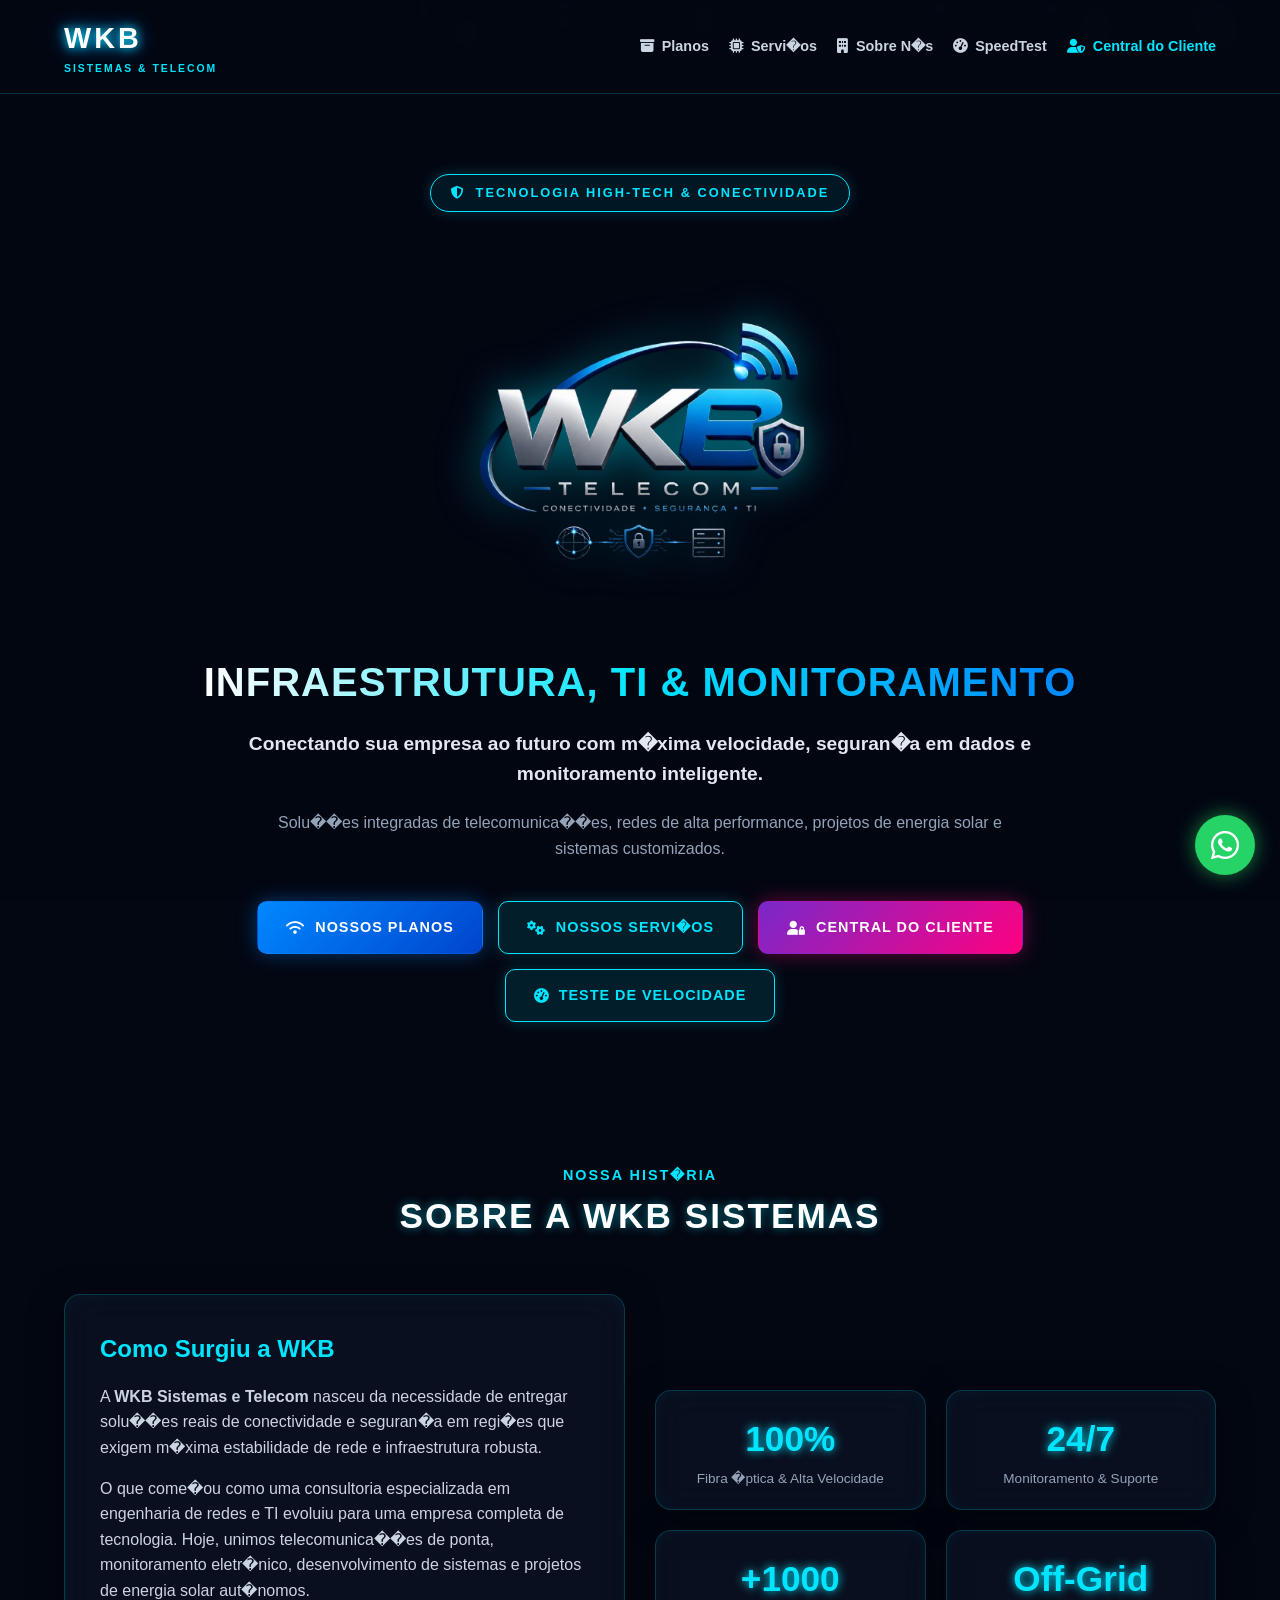
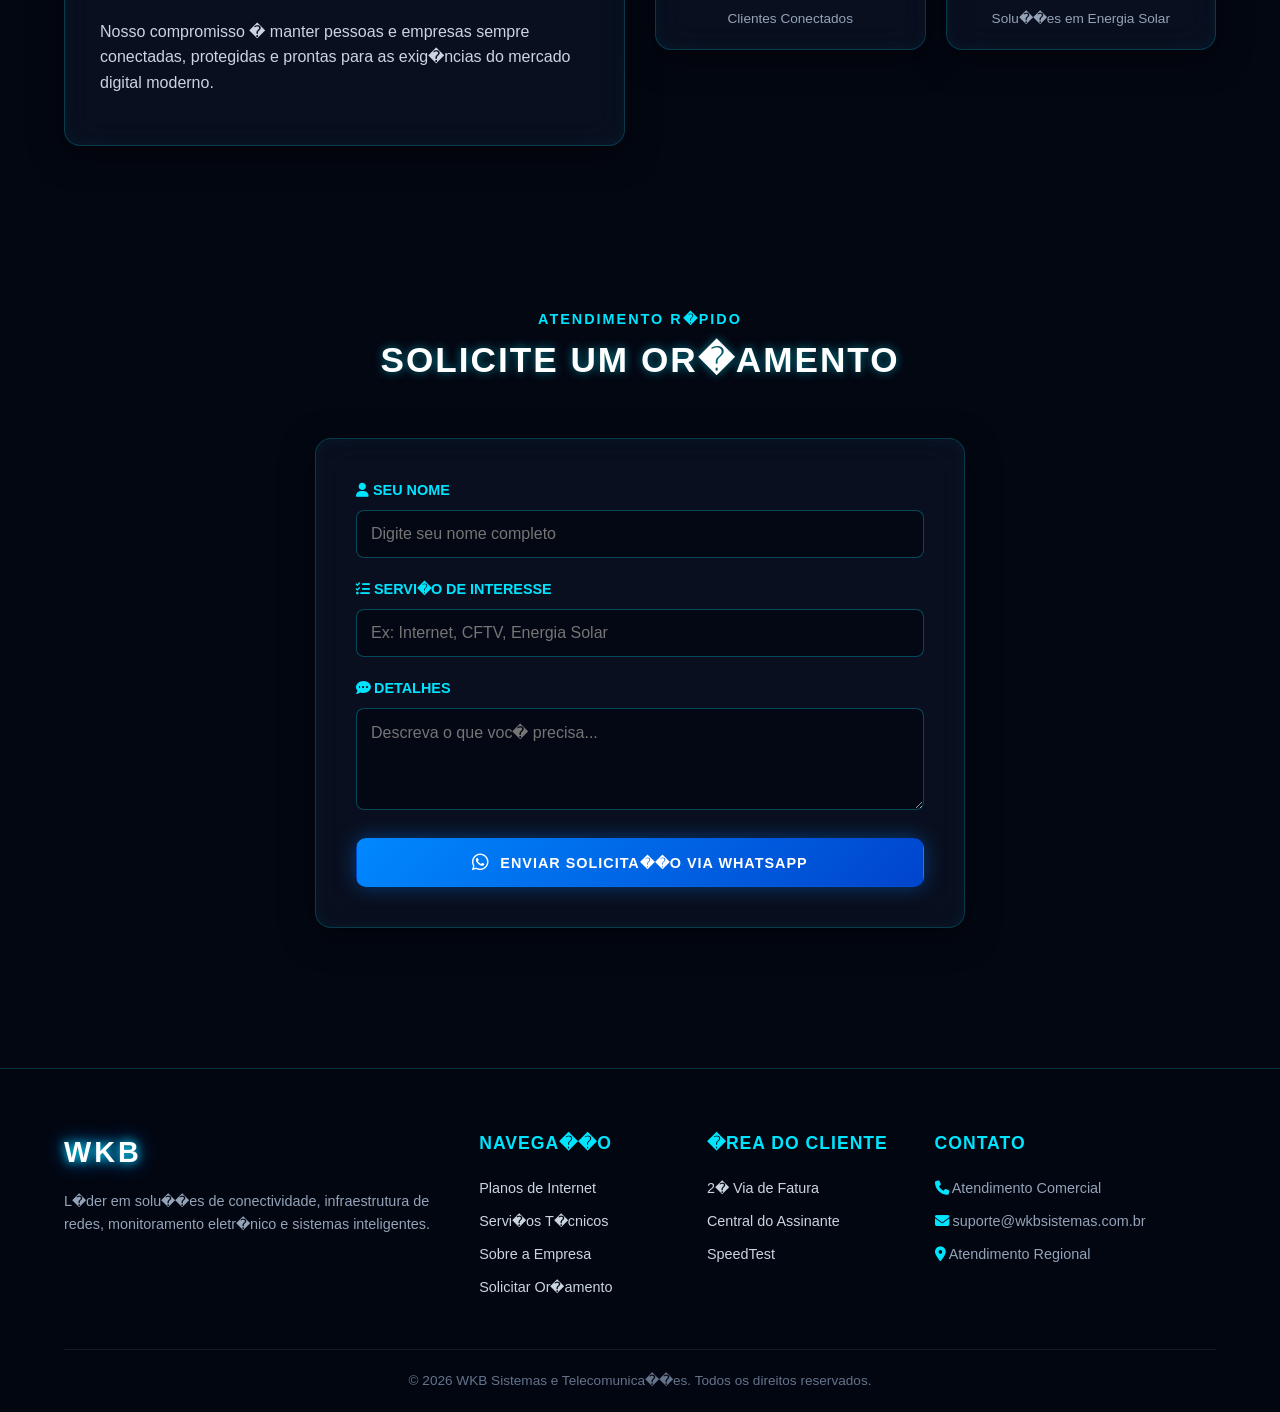
==== commit 285dc852: "Add files via upload" ====
--- a/index.html
+++ b/index.html
@@ -3,72 +3,74 @@
 <head>
   <meta charset="UTF-8">
   <meta name="viewport" content="width=device-width, initial-scale=1.0">
-  <title>WKB Sistemas e Conectividade</title>
-
-  <!-- FontAwesome -->
+  <title>WKB Sistemas | Conectividade & Seguran�a High-Tech</title>
+
   <link rel="stylesheet" href="https://cdnjs.cloudflare.com/ajax/libs/font-awesome/6.4.0/css/all.min.css">
   
-  <!-- CSS Principal -->
   <link rel="stylesheet" href="style.css">
 </head>
 <body>
 
-  <!-- NAVBAR -->
+  <canvas id="serverCanvas"></canvas>
+
   <header class="navbar">
     <div class="container nav-container">
-      <a href="./index.html" class="brand-logo">
+      <a href="#" class="brand-logo">
         <span class="logo-wkb">WKB</span>
-        <span class="logo-sub">CONECTIVIDADE E SEGURAN�A</span>
+        <span class="logo-sub">SISTEMAS & TELECOM</span>
       </a>
 
       <button class="menu-toggle" id="menuToggle" aria-label="Abrir Menu">
         <i class="fa-solid fa-bars"></i>
       </button>
 
-      <nav class="nav-menu">
+      <nav>
         <ul class="nav-links" id="navLinks">
           <li><a href="./planos/index.html"><i class="fa-solid fa-box-archive"></i> Planos</a></li>
-          <li><a href="./servicos/index.html"><i class="fa-solid fa-gears"></i> Servi�os</a></li>
-          <li><a href="https://www.speedtest.net/" target="_blank" rel="noopener noreferrer"><i class="fa-solid fa-gauge-high"></i> Teste de Velocidade</a></li>
-          <li><a href="https://wkbtelecom.centralassinante.com.br/" target="_blank" rel="noopener noreferrer" class="btn-client-link"><i class="fa-solid fa-user-lock"></i> Central do Cliente</a></li>
+          <li><a href="./servicos/index.html"><i class="fa-solid fa-microchip"></i> Servi�os</a></li>
+          <li><a href="#sobre"><i class="fa-solid fa-building"></i> Sobre N�s</a></li>
+          <li><a href="https://www.speedtest.net/" target="_blank" rel="noopener noreferrer"><i class="fa-solid fa-gauge-high"></i> SpeedTest</a></li>
+          <li><a href="https://wkbtelecom.centralassinante.com.br/" target="_blank" rel="noopener noreferrer" style="color:#00e5ff;"><i class="fa-solid fa-user-shield"></i> Central do Cliente</a></li>
         </ul>
       </nav>
     </div>
   </header>
 
-  <!-- HERO SECTION -->
-  <section class="hero" id="home">
+  <section class="hero">
     <div class="container hero-container">
       
-      <div class="badge">
-        <i class="fa-solid fa-shield-halved"></i> TECNOLOGIA & CONECTIVIDADE
+      <div class="badge-cyber">
+        <i class="fa-solid fa-shield-halved"></i> TECNOLOGIA HIGH-TECH & CONECTIVIDADE
       </div>
 
       <div class="hero-logo-wrapper">
         <img src="logo.png" alt="WKB Logo" class="hero-logo-img">
       </div>
 
-      <h1 class="hero-subtitle">Solu��es Integradas</h1>
+      <h1 class="hero-title">Infraestrutura, TI & Monitoramento</h1>
 
       <p class="hero-tagline">
-        Conectividade, seguran�a eletr�nica, energia solar e intelig�ncia em TI para sua empresa ou resid�ncia.
+        Conectando sua empresa ao futuro com m�xima velocidade, seguran�a em dados e monitoramento inteligente.
       </p>
 
-      <!-- BOT�ES DE NAVEGA��O -->
+      <p class="hero-description">
+        Solu��es integradas de telecomunica��es, redes de alta performance, projetos de energia solar e sistemas customizados.
+      </p>
+
       <div class="hero-actions">
-        <a href="./planos/index.html" class="btn btn-primary">
-          <i class="fa-solid fa-box-archive"></i> VER PLANOS
-        </a>
-
-        <a href="./servicos/index.html" class="btn btn-secondary">
+        <a href="./planos/index.html" class="btn-cyber btn-glow-blue">
+          <i class="fa-solid fa-wifi"></i> NOSSOS PLANOS
+        </a>
+
+        <a href="./servicos/index.html" class="btn-cyber btn-glow-cyan">
           <i class="fa-solid fa-gears"></i> NOSSOS SERVI�OS
         </a>
 
-        <a href="https://wkbtelecom.centralassinante.com.br/" target="_blank" rel="noopener noreferrer" class="btn btn-client">
+        <a href="https://wkbtelecom.centralassinante.com.br/" target="_blank" rel="noopener noreferrer" class="btn-cyber btn-glow-purple">
           <i class="fa-solid fa-user-lock"></i> CENTRAL DO CLIENTE
         </a>
 
-        <a href="https://www.speedtest.net/" target="_blank" rel="noopener noreferrer" class="btn btn-speed">
+        <a href="https://www.speedtest.net/" target="_blank" rel="noopener noreferrer" class="btn-cyber btn-glow-cyan">
           <i class="fa-solid fa-gauge-high"></i> TESTE DE VELOCIDADE
         </a>
       </div>
@@ -76,49 +78,130 @@
     </div>
   </section>
 
-  <!-- CONTATO -->
-  <section class="contact" id="contato">
+  <section class="about-section" id="sobre">
     <div class="container">
-      <h2 class="contact-title">Solicite um Or�amento</h2>
-      <p class="contact-desc">Preencha os dados abaixo para falar direto no nosso WhatsApp.</p>
-
-      <div class="contact-box">
+      <div class="section-header">
+        <span class="section-subtitle">Nossa Hist�ria</span>
+        <h2 class="section-title">Sobre a WKB Sistemas</h2>
+      </div>
+
+      <div class="about-grid">
+        <div class="glass-card about-content" style="padding: 35px;">
+          <h3 style="color: #00e5ff; font-size: 1.5rem; margin-bottom: 15px;">Como Surgiu a WKB</h3>
+          <p>
+            A <strong>WKB Sistemas e Telecom</strong> nasceu da necessidade de entregar solu��es reais de conectividade e seguran�a em regi�es que exigem m�xima estabilidade de rede e infraestrutura robusta.
+          </p>
+          <p>
+            O que come�ou como uma consultoria especializada em engenharia de redes e TI evoluiu para uma empresa completa de tecnologia. Hoje, unimos telecomunica��es de ponta, monitoramento eletr�nico, desenvolvimento de sistemas e projetos de energia solar aut�nomos.
+          </p>
+          <p>
+            Nosso compromisso � manter pessoas e empresas sempre conectadas, protegidas e prontas para as exig�ncias do mercado digital moderno.
+          </p>
+        </div>
+
+        <div class="stats-grid">
+          <div class="glass-card stat-box">
+            <div class="stat-number">100%</div>
+            <div class="stat-label">Fibra �ptica & Alta Velocidade</div>
+          </div>
+          <div class="glass-card stat-box">
+            <div class="stat-number">24/7</div>
+            <div class="stat-label">Monitoramento & Suporte</div>
+          </div>
+          <div class="glass-card stat-box">
+            <div class="stat-number">+1000</div>
+            <div class="stat-label">Clientes Conectados</div>
+          </div>
+          <div class="glass-card stat-box">
+            <div class="stat-number">Off-Grid</div>
+            <div class="stat-label">Solu��es em Energia Solar</div>
+          </div>
+        </div>
+      </div>
+    </div>
+  </section>
+
+  <section class="contact-section" id="contato">
+    <div class="container">
+      <div class="section-header">
+        <span class="section-subtitle">Atendimento R�pido</span>
+        <h2 class="section-title">Solicite um Or�amento</h2>
+      </div>
+
+      <div class="glass-card contact-box">
         <form id="whatsappForm">
           <div class="form-group">
-            <label for="nome">Nome Completo</label>
-            <input type="text" id="nome" required placeholder="Digite seu nome">
+            <label for="nome"><i class="fa-solid fa-user"></i> SEU NOME</label>
+            <input type="text" id="nome" class="form-control" required placeholder="Digite seu nome completo">
           </div>
 
           <div class="form-group">
-            <label for="servico">Servi�o de Interesse</label>
-            <input type="text" id="servico" placeholder="Ex: Internet, C�meras, Energia Solar">
+            <label for="servico"><i class="fa-solid fa-list-check"></i> SERVI�O DE INTERESSE</label>
+            <input type="text" id="servico" class="form-control" placeholder="Ex: Internet, CFTV, Energia Solar">
           </div>
 
           <div class="form-group">
-            <label for="mensagem">Detalhes</label>
-            <textarea id="mensagem" rows="3" placeholder="Como podemos ajudar?"></textarea>
-          </div>
-
-          <button type="submit" class="btn btn-primary" style="width: 100%;">
-            <i class="fa-brands fa-whatsapp"></i> ENVIAR PELO WHATSAPP
+            <label for="mensagem"><i class="fa-solid fa-comment-dots"></i> DETALHES</label>
+            <textarea id="mensagem" class="form-control" rows="4" placeholder="Descreva o que voc� precisa..."></textarea>
+          </div>
+
+          <button type="submit" class="btn-cyber btn-glow-blue" style="width: 100%;">
+            <i class="fa-brands fa-whatsapp" style="font-size: 1.2rem;"></i> ENVIAR SOLICITA��O VIA WHATSAPP
           </button>
         </form>
       </div>
     </div>
   </section>
 
-  <footer>
+  <footer class="footer">
     <div class="container">
-      <p>&copy; 2026 WKB Conectividade e Seguran�a. Todos os direitos reservados.</p>
+      <div class="footer-grid">
+        
+        <div class="footer-col">
+          <span class="logo-wkb">WKB</span>
+          <p style="margin-top: 15px;">
+            L�der em solu��es de conectividade, infraestrutura de redes, monitoramento eletr�nico e sistemas inteligentes.
+          </p>
+        </div>
+
+        <div class="footer-col">
+          <h4>Navega��o</h4>
+          <ul>
+            <li><a href="./planos/index.html">Planos de Internet</a></li>
+            <li><a href="./servicos/index.html">Servi�os T�cnicos</a></li>
+            <li><a href="#sobre">Sobre a Empresa</a></li>
+            <li><a href="#contato">Solicitar Or�amento</a></li>
+          </ul>
+        </div>
+
+        <div class="footer-col">
+          <h4>�rea do Cliente</h4>
+          <ul>
+            <li><a href="https://wkbtelecom.centralassinante.com.br/" target="_blank">2� Via de Fatura</a></li>
+            <li><a href="https://wkbtelecom.centralassinante.com.br/" target="_blank">Central do Assinante</a></li>
+            <li><a href="https://www.speedtest.net/" target="_blank">SpeedTest</a></li>
+          </ul>
+        </div>
+
+        <div class="footer-col">
+          <h4>Contato</h4>
+          <p><i class="fa-solid fa-phone" style="color: #00e5ff;"></i> Atendimento Comercial</p>
+          <p><i class="fa-solid fa-envelope" style="color: #00e5ff;"></i> suporte@wkbsistemas.com.br</p>
+          <p><i class="fa-solid fa-location-dot" style="color: #00e5ff;"></i> Atendimento Regional</p>
+        </div>
+
+      </div>
+
+      <div class="footer-bottom">
+        <p>&copy; 2026 WKB Sistemas e Telecomunica��es. Todos os direitos reservados.</p>
+      </div>
     </div>
   </footer>
 
-  <!-- WHATSAPP FLUTUANTE -->
-  <a href="#" id="whatsappFloat" class="whatsapp-btn" target="_blank" rel="noopener noreferrer" aria-label="Contato via WhatsApp">
+  <a href="#" id="whatsappFloat" class="whatsapp-btn" target="_blank" rel="noopener noreferrer" aria-label="WhatsApp">
     <i class="fa-brands fa-whatsapp"></i>
   </a>
 
-  <!-- JS Principal -->
   <script src="script.js"></script>
 </body>
 </html>
--- a/style.css
+++ b/style.css
@@ -1,32 +1,63 @@
+/* RESET & ESTILOS BASE CYBER/HACKER */
 * {
   margin: 0;
   padding: 0;
   box-sizing: border-box;
-  font-family: 'Segoe UI', Roboto, Helvetica, Arial, sans-serif;
+  font-family: 'Segoe UI', -apple-system, BlinkMacSystemFont, Roboto, sans-serif;
 }
 
 body {
-  background-color: #060b13;
-  color: #e2e8f0;
+  background-color: #030712;
+  color: #f1f5f9;
   line-height: 1.6;
-  background-image: radial-gradient(rgba(0, 162, 255, 0.08) 1px, transparent 0);
-  background-size: 24px 24px;
+  overflow-x: hidden;
+  position: relative;
+}
+
+/* CANVAS - ANIMAÇÃO DE FUNDO DO SERVIDOR */
+#serverCanvas {
+  position: fixed;
+  top: 0;
+  left: 0;
+  width: 100vw;
+  height: 100vh;
+  z-index: -1;
+  opacity: 0.25;
+  pointer-events: none;
 }
 
 .container {
   width: 90%;
-  max-width: 1100px;
+  max-width: 1200px;
   margin: 0 auto;
 }
 
-/* NAVBAR */
+/* GLASSMORPHISM - EFEITO VIDRO */
+.glass-card {
+  background: rgba(15, 23, 42, 0.55);
+  backdrop-filter: blur(16px);
+  -webkit-backdrop-filter: blur(16px);
+  border: 1px solid rgba(0, 229, 255, 0.2);
+  border-radius: 16px;
+  box-shadow: 0 8px 32px 0 rgba(0, 0, 0, 0.5),
+              inset 0 0 15px rgba(0, 229, 255, 0.05);
+  transition: all 0.4s ease;
+}
+
+.glass-card:hover {
+  border-color: rgba(0, 229, 255, 0.6);
+  box-shadow: 0 0 25px rgba(0, 229, 255, 0.3),
+              inset 0 0 20px rgba(0, 229, 255, 0.1);
+}
+
+/* HEADER & NAVBAR */
 .navbar {
   position: sticky;
   top: 0;
   z-index: 1000;
-  background-color: rgba(6, 11, 19, 0.95);
-  backdrop-filter: blur(10px);
-  border-bottom: 1px solid rgba(255, 255, 255, 0.08);
+  background: rgba(3, 7, 18, 0.75);
+  backdrop-filter: blur(12px);
+  border-bottom: 1px solid rgba(0, 229, 255, 0.2);
   padding: 15px 0;
 }
 
@@ -43,63 +74,54 @@
 }
 
 .logo-wkb {
-  font-size: 1.6rem;
+  font-size: 1.8rem;
   font-weight: 900;
-  color: #ffffff;
-  letter-spacing: 2px;
-  line-height: 1;
+  color: #fff;
+  letter-spacing: 3px;
+  text-shadow: 0 0 10px #00e5ff, 0 0 20px #0088ff;
 }
 
 .logo-sub {
   font-size: 0.65rem;
-  color: #00a2ff;
+  color: #00e5ff;
   font-weight: 700;
-  letter-spacing: 1px;
-  margin-top: 3px;
-}
-
-.nav-menu {
-  display: flex;
-  align-items: center;
+  letter-spacing: 2px;
 }
 
 .nav-links {
   display: flex;
-  gap: 15px;
+  gap: 20px;
   list-style: none;
 }
 
 .nav-links a {
-  color: #94a3b8;
+  color: #cbd5e1;
   text-decoration: none;
-  font-size: 0.85rem;
+  font-size: 0.9rem;
   font-weight: 600;
-  transition: color 0.3s;
-  display: flex;
-  align-items: center;
-  gap: 6px;
+  transition: all 0.3s;
+  display: flex;
+  align-items: center;
+  gap: 8px;
 }
 
 .nav-links a:hover {
-  color: #00a2ff;
-}
-
-.btn-client-link {
-  color: #00c6ff !important;
+  color: #00e5ff;
+  text-shadow: 0 0 8px #00e5ff;
 }
 
 .menu-toggle {
   background: none;
   border: none;
-  color: #ffffff;
-  font-size: 1.5rem;
+  color: #00e5ff;
+  font-size: 1.8rem;
   cursor: pointer;
   display: none;
 }
 
-/* HERO */
+/* HERO SECTION */
 .hero {
-  padding: 50px 0;
+  padding: 80px 0 60px 0;
   text-align: center;
 }
 
@@ -109,180 +131,305 @@
   align-items: center;
 }
 
-.badge {
+.badge-cyber {
   display: inline-flex;
   align-items: center;
-  gap: 8px;
-  border: 1px solid #00a2ff;
-  color: #00a2ff;
-  background-color: rgba(0, 162, 255, 0.08);
-  padding: 6px 16px;
+  gap: 10px;
+  border: 1px solid #00e5ff;
+  color: #00e5ff;
+  background: rgba(0, 229, 255, 0.08);
+  padding: 8px 20px;
   border-radius: 50px;
-  font-size: 0.75rem;
+  font-size: 0.8rem;
   font-weight: 700;
-  letter-spacing: 1px;
-  margin-bottom: 20px;
+  letter-spacing: 2px;
+  margin-bottom: 30px;
+  box-shadow: 0 0 15px rgba(0, 229, 255, 0.2);
+  animation: pulse 2s infinite;
+}
+
+@keyframes pulse {
+  0% { box-shadow: 0 0 10px rgba(0, 229, 255, 0.2); }
+  50% { box-shadow: 0 0 25px rgba(0, 229, 255, 0.6); }
+  100% { box-shadow: 0 0 10px rgba(0, 229, 255, 0.2); }
 }
 
 .hero-logo-img {
-  max-width: 320px;
+  max-width: 380px;
   width: 100%;
   height: auto;
-  filter: drop-shadow(0px 0px 12px rgba(0, 162, 255, 0.35));
-}
-
-.hero-subtitle {
-  font-size: 2.2rem;
-  color: #00b7ff;
-  margin: 15px 0;
-  font-weight: 800;
+  filter: drop-shadow(0 0 20px rgba(0, 229, 255, 0.5));
+  margin-bottom: 20px;
+}
+
+.hero-title {
+  font-size: 2.5rem;
+  font-weight: 900;
+  background: linear-gradient(90deg, #ffffff, #00e5ff, #0088ff);
+  -webkit-background-clip: text;
+  -webkit-text-fill-color: transparent;
+  margin-bottom: 15px;
+  text-transform: uppercase;
+  letter-spacing: 1px;
 }
 
 .hero-tagline {
-  font-size: 1.1rem;
-  color: #ffffff;
+  font-size: 1.2rem;
+  color: #e2e8f0;
+  max-width: 800px;
+  margin-bottom: 20px;
+  font-weight: 600;
+}
+
+.hero-description {
+  font-size: 1rem;
+  color: #94a3b8;
   max-width: 750px;
-  margin-bottom: 30px;
-}
-
-/* BOTÕES */
+  margin-bottom: 40px;
+}
+
+/* BOTÕES NEON DE AÇÃO */
 .hero-actions {
   display: flex;
   flex-wrap: wrap;
   justify-content: center;
-  gap: 12px;
+  gap: 15px;
   width: 100%;
-  max-width: 800px;
-}
-
-.btn {
+  max-width: 900px;
+}
+
+.btn-cyber {
   display: inline-flex;
   align-items: center;
   justify-content: center;
-  gap: 8px;
-  padding: 12px 20px;
-  border-radius: 8px;
+  gap: 10px;
+  padding: 14px 28px;
+  border-radius: 10px;
   font-weight: 700;
+  font-size: 0.9rem;
   text-decoration: none;
+  text-transform: uppercase;
+  letter-spacing: 1px;
+  transition: all 0.3s ease;
+  cursor: pointer;
+  border: 1px solid transparent;
+  position: relative;
+  overflow: hidden;
+}
+
+.btn-glow-blue {
+  background: linear-gradient(135deg, #0088ff, #0044cc);
+  color: #fff;
+  box-shadow: 0 0 20px rgba(0, 136, 255, 0.4);
+}
+.btn-glow-blue:hover {
+  box-shadow: 0 0 30px rgba(0, 136, 255, 0.8);
+  transform: translateY(-3px);
+}
+
+.btn-glow-cyan {
+  background: rgba(0, 229, 255, 0.1);
+  color: #00e5ff;
+  border-color: #00e5ff;
+  box-shadow: 0 0 15px rgba(0, 229, 255, 0.2);
+}
+.btn-glow-cyan:hover {
+  background: #00e5ff;
+  color: #030712;
+  box-shadow: 0 0 30px rgba(0, 229, 255, 0.8);
+  transform: translateY(-3px);
+}
+
+.btn-glow-purple {
+  background: linear-gradient(135deg, #7928ca, #ff0080);
+  color: #fff;
+  box-shadow: 0 0 20px rgba(255, 0, 128, 0.4);
+}
+.btn-glow-purple:hover {
+  box-shadow: 0 0 35px rgba(255, 0, 128, 0.8);
+  transform: translateY(-3px);
+}
+
+/* SEÇÃO SOBRE A EMPRESA */
+.about-section {
+  padding: 80px 0;
+}
+
+.section-header {
+  text-align: center;
+  margin-bottom: 50px;
+}
+
+.section-title {
+  font-size: 2.2rem;
+  color: #fff;
+  text-transform: uppercase;
+  letter-spacing: 2px;
+  text-shadow: 0 0 10px rgba(0, 229, 255, 0.5);
+}
+
+.section-subtitle {
+  color: #00e5ff;
+  font-size: 0.9rem;
+  font-weight: 700;
+  letter-spacing: 2px;
+  text-transform: uppercase;
+}
+
+.about-grid {
+  display: grid;
+  grid-template-columns: 1fr 1fr;
+  gap: 30px;
+  align-items: center;
+}
+
+.about-content p {
+  color: #cbd5e1;
+  margin-bottom: 15px;
+  font-size: 1rem;
+}
+
+.stats-grid {
+  display: grid;
+  grid-template-columns: repeat(2, 1fr);
+  gap: 20px;
+}
+
+.stat-box {
+  padding: 20px;
+  text-align: center;
+}
+
+.stat-number {
+  font-size: 2.2rem;
+  font-weight: 900;
+  color: #00e5ff;
+  text-shadow: 0 0 10px #00e5ff;
+}
+
+.stat-label {
   font-size: 0.85rem;
-  transition: all 0.3s ease;
-  border: none;
-  cursor: pointer;
-}
-
-.btn-primary {
-  background: #0088ff;
-  color: #fff;
-}
-
-.btn-primary:hover {
-  background: #0077e6;
-  transform: translateY(-2px);
-}
-
-.btn-secondary {
-  background: rgba(255, 255, 255, 0.05);
-  color: #fff;
-  border: 1px solid rgba(255, 255, 255, 0.15);
-}
-
-.btn-secondary:hover {
-  background: rgba(255, 255, 255, 0.1);
-  transform: translateY(-2px);
-}
-
-.btn-client {
-  background: linear-gradient(135deg, #00c6ff, #0072ff);
-  color: #fff;
-}
-
-.btn-speed {
-  background: rgba(0, 229, 255, 0.1);
-  color: #00e5ff;
-  border: 1px solid #00e5ff;
-}
-
-.btn-speed:hover {
-  background: #00e5ff;
-  color: #060b13;
-}
-
-/* CONTATO E FORM */
-.contact {
-  padding: 60px 0;
-  background: rgba(10, 16, 26, 0.8);
-  border-top: 1px solid rgba(255, 255, 255, 0.05);
-}
-
-.contact-title {
-  text-align: center;
-  font-size: 1.8rem;
-  color: #fff;
-}
-
-.contact-desc {
-  text-align: center;
   color: #94a3b8;
-  margin-bottom: 30px;
+}
+
+/* SEÇÃO DE CONTATO */
+.contact-section {
+  padding: 80px 0;
 }
 
 .contact-box {
-  max-width: 550px;
+  max-width: 650px;
   margin: 0 auto;
-  background: rgba(15, 23, 42, 0.8);
-  padding: 25px;
-  border-radius: 12px;
-  border: 1px solid rgba(255, 255, 255, 0.08);
+  padding: 40px;
 }
 
 .form-group {
-  margin-bottom: 15px;
+  margin-bottom: 20px;
 }
 
 .form-group label {
   display: block;
+  color: #00e5ff;
+  margin-bottom: 8px;
+  font-size: 0.9rem;
+  font-weight: 600;
+}
+
+.form-control {
+  width: 100%;
+  padding: 14px;
+  border-radius: 8px;
+  border: 1px solid rgba(0, 229, 255, 0.3);
+  background: rgba(3, 7, 18, 0.7);
+  color: #fff;
+  font-size: 1rem;
+  transition: all 0.3s;
+}
+
+.form-control:focus {
+  outline: none;
+  border-color: #00e5ff;
+  box-shadow: 0 0 15px rgba(0, 229, 255, 0.4);
+}
+
+/* RODAPÉ PROFISSIONAL */
+.footer {
+  background: rgba(3, 7, 18, 0.95);
+  border-top: 1px solid rgba(0, 229, 255, 0.2);
+  padding: 60px 0 20px 0;
+  margin-top: 60px;
+}
+
+.footer-grid {
+  display: grid;
+  grid-template-columns: 2fr 1fr 1fr 1.5fr;
+  gap: 40px;
+  margin-bottom: 40px;
+}
+
+.footer-col h4 {
+  color: #00e5ff;
+  font-size: 1.1rem;
+  margin-bottom: 20px;
+  text-transform: uppercase;
+  letter-spacing: 1px;
+}
+
+.footer-col p, .footer-col li {
+  color: #94a3b8;
+  font-size: 0.9rem;
+  margin-bottom: 10px;
+  list-style: none;
+}
+
+.footer-col a {
   color: #cbd5e1;
-  margin-bottom: 6px;
-  font-size: 0.85rem;
-}
-
-.form-group input, .form-group textarea {
-  width: 100%;
-  padding: 10px 12px;
-  border-radius: 6px;
-  border: 1px solid rgba(255, 255, 255, 0.1);
-  background: #060b13;
-  color: #fff;
-}
-
-footer {
-  padding: 25px 0;
+  text-decoration: none;
+  transition: color 0.3s;
+}
+
+.footer-col a:hover {
+  color: #00e5ff;
+  text-shadow: 0 0 8px #00e5ff;
+}
+
+.footer-bottom {
+  border-top: 1px solid rgba(255, 255, 255, 0.08);
+  padding-top: 20px;
   text-align: center;
   color: #64748b;
   font-size: 0.85rem;
-  border-top: 1px solid rgba(255, 255, 255, 0.08);
-}
-
-/* WHATSAPP FLOAT */
+}
+
+/* WHATSAPP FLUTUANTE */
 .whatsapp-btn {
   position: fixed;
-  bottom: 20px;
-  right: 20px;
-  width: 55px;
-  height: 55px;
+  bottom: 25px;
+  right: 25px;
+  width: 60px;
+  height: 60px;
   background-color: #25d366;
   color: #fff;
   border-radius: 50%;
   display: flex;
   align-items: center;
   justify-content: center;
-  font-size: 1.8rem;
-  box-shadow: 0 4px 12px rgba(0, 0, 0, 0.4);
+  font-size: 2rem;
+  box-shadow: 0 0 20px rgba(37, 211, 102, 0.6);
   z-index: 9999;
   text-decoration: none;
-}
-
-@media (max-width: 850px) {
+  transition: transform 0.3s ease;
+}
+
+.whatsapp-btn:hover {
+  transform: scale(1.15) rotate(10deg);
+}
+
+/* RESPONSIVIDADE MOBILE */
+@media (max-width: 900px) {
+  .about-grid, .footer-grid {
+    grid-template-columns: 1fr;
+  }
   .menu-toggle {
     display: block;
   }
@@ -292,18 +439,18 @@
     top: 100%;
     left: 0;
     width: 100%;
-    background: #060b13;
+    background: rgba(3, 7, 18, 0.95);
     flex-direction: column;
-    padding: 20px;
-    border-bottom: 1px solid rgba(255, 255, 255, 0.1);
+    padding: 25px;
+    border-bottom: 1px solid rgba(0, 229, 255, 0.3);
   }
   .nav-links.active {
     display: flex;
   }
-  .hero-actions {
-    flex-direction: column;
-  }
-  .btn {
+  .hero-title {
+    font-size: 1.8rem;
+  }
+  .btn-cyber {
     width: 100%;
   }
 }
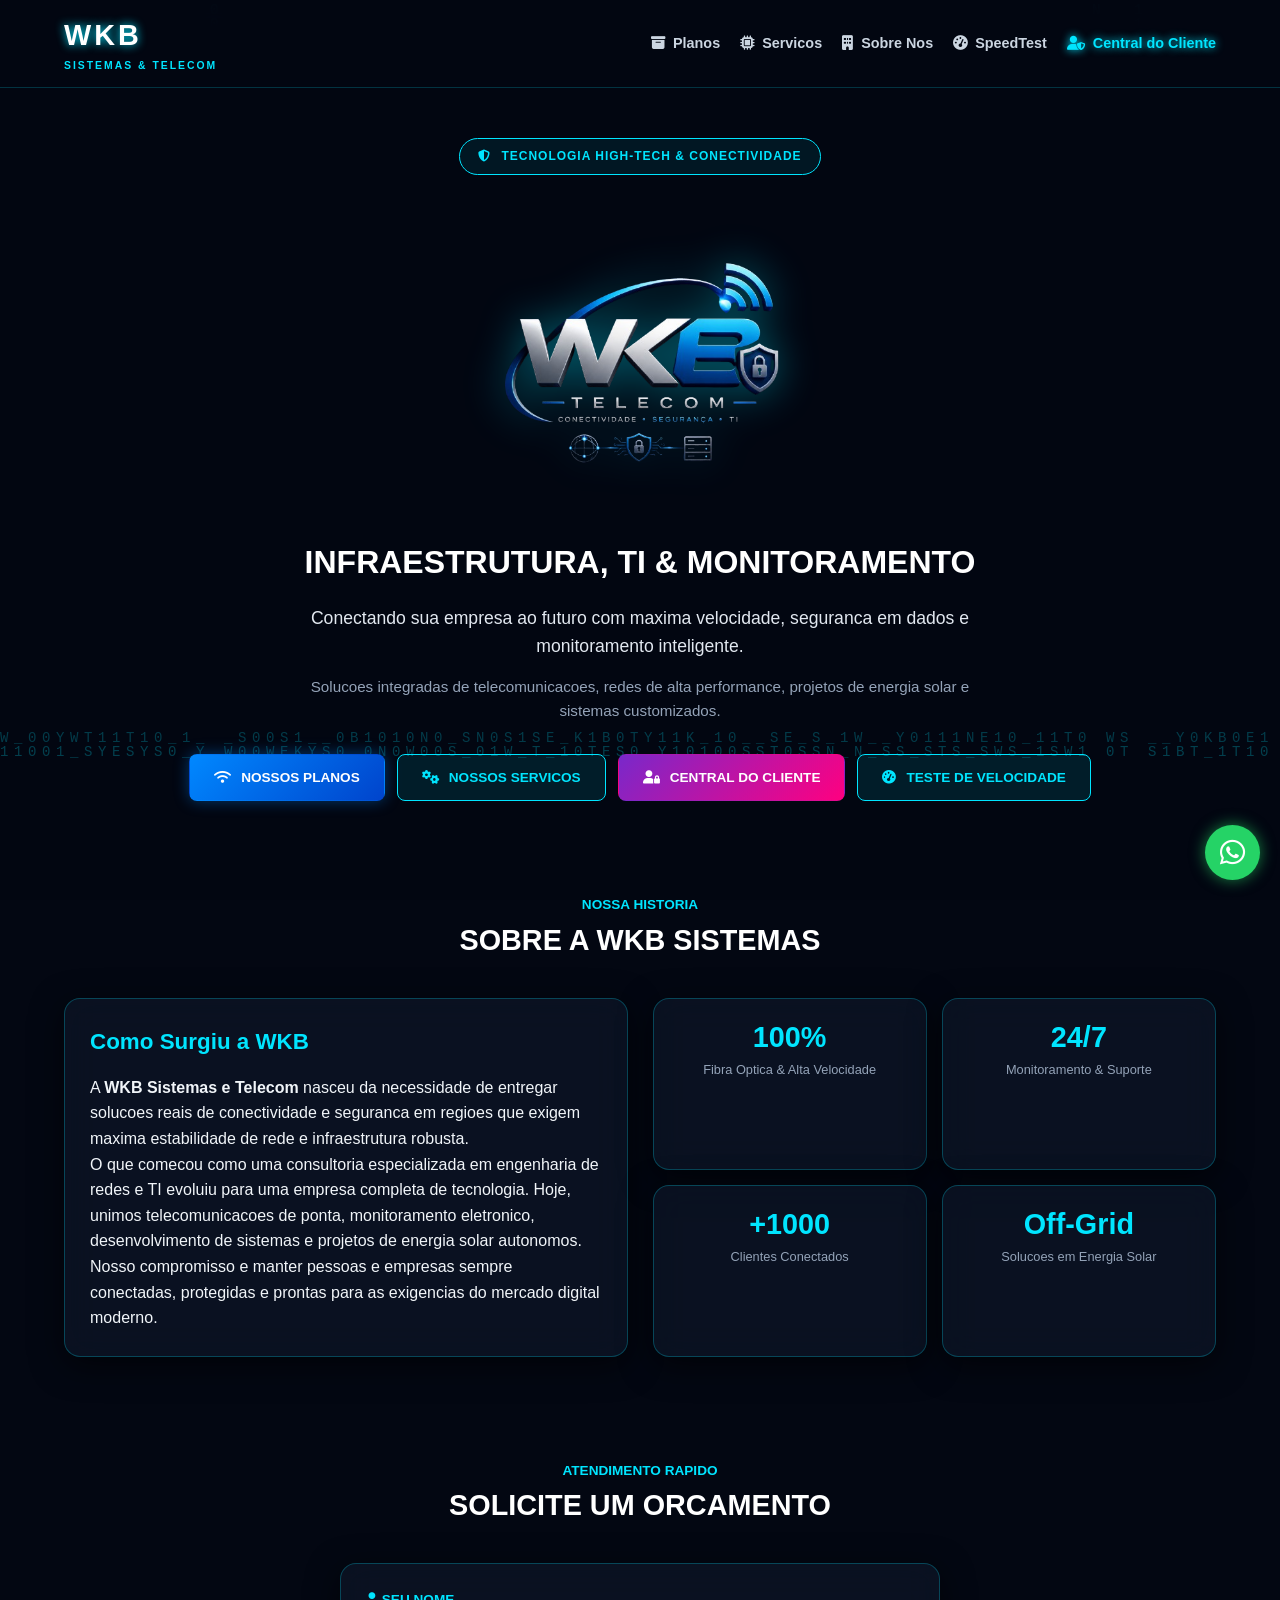
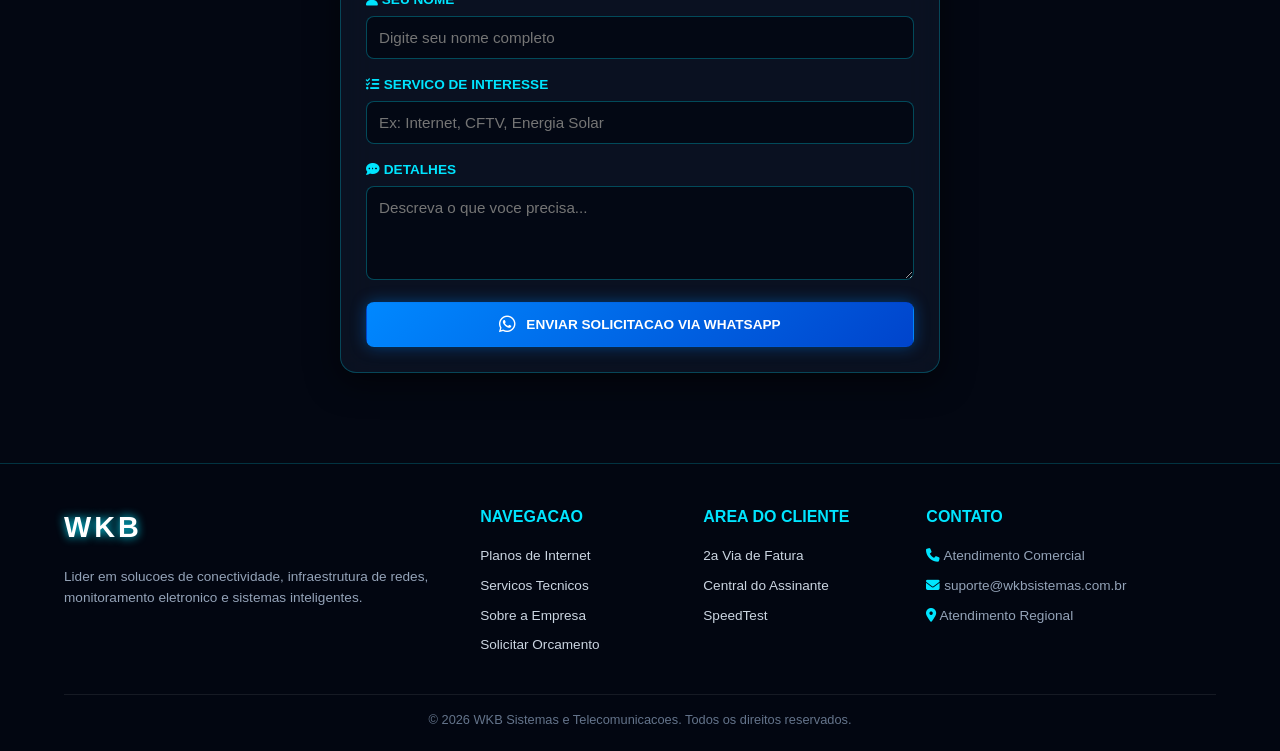
==== commit e42c0bf7: "Add files via upload" ====
--- a/index.html
+++ b/index.html
@@ -5,14 +5,18 @@
   <meta name="viewport" content="width=device-width, initial-scale=1.0">
   <title>WKB Sistemas | Conectividade & Seguran�a High-Tech</title>
 
+  <!-- FontAwesome �cones -->
   <link rel="stylesheet" href="https://cdnjs.cloudflare.com/ajax/libs/font-awesome/6.4.0/css/all.min.css">
   
+  <!-- Estilo CSS Principal -->
   <link rel="stylesheet" href="style.css">
 </head>
 <body>
 
+  <!-- ANIMA��O DE SERVIDORES DE FUNDO -->
   <canvas id="serverCanvas"></canvas>
 
+  <!-- NAVBAR / CABE�ALHO -->
   <header class="navbar">
     <div class="container nav-container">
       <a href="#" class="brand-logo">
@@ -24,18 +28,19 @@
         <i class="fa-solid fa-bars"></i>
       </button>
 
-      <nav>
-        <ul class="nav-links" id="navLinks">
+      <nav class="nav-menu" id="navMenu">
+        <ul class="nav-links">
           <li><a href="./planos/index.html"><i class="fa-solid fa-box-archive"></i> Planos</a></li>
-          <li><a href="./servicos/index.html"><i class="fa-solid fa-microchip"></i> Servi�os</a></li>
-          <li><a href="#sobre"><i class="fa-solid fa-building"></i> Sobre N�s</a></li>
+          <li><a href="./servicos/index.html"><i class="fa-solid fa-microchip"></i> Servicos</a></li>
+          <li><a href="#sobre"><i class="fa-solid fa-building"></i> Sobre Nos</a></li>
           <li><a href="https://www.speedtest.net/" target="_blank" rel="noopener noreferrer"><i class="fa-solid fa-gauge-high"></i> SpeedTest</a></li>
-          <li><a href="https://wkbtelecom.centralassinante.com.br/" target="_blank" rel="noopener noreferrer" style="color:#00e5ff;"><i class="fa-solid fa-user-shield"></i> Central do Cliente</a></li>
+          <li><a href="https://wkbtelecom.centralassinante.com.br/" target="_blank" rel="noopener noreferrer" class="link-destaque"><i class="fa-solid fa-user-shield"></i> Central do Cliente</a></li>
         </ul>
       </nav>
     </div>
   </header>
 
+  <!-- HERO SECTION -->
   <section class="hero">
     <div class="container hero-container">
       
@@ -50,20 +55,21 @@
       <h1 class="hero-title">Infraestrutura, TI & Monitoramento</h1>
 
       <p class="hero-tagline">
-        Conectando sua empresa ao futuro com m�xima velocidade, seguran�a em dados e monitoramento inteligente.
+        Conectando sua empresa ao futuro com maxima velocidade, seguranca em dados e monitoramento inteligente.
       </p>
 
       <p class="hero-description">
-        Solu��es integradas de telecomunica��es, redes de alta performance, projetos de energia solar e sistemas customizados.
+        Solucoes integradas de telecomunicacoes, redes de alta performance, projetos de energia solar e sistemas customizados.
       </p>
 
+      <!-- BOT�ES DE A��O -->
       <div class="hero-actions">
         <a href="./planos/index.html" class="btn-cyber btn-glow-blue">
           <i class="fa-solid fa-wifi"></i> NOSSOS PLANOS
         </a>
 
         <a href="./servicos/index.html" class="btn-cyber btn-glow-cyan">
-          <i class="fa-solid fa-gears"></i> NOSSOS SERVI�OS
+          <i class="fa-solid fa-gears"></i> NOSSOS SERVICOS
         </a>
 
         <a href="https://wkbtelecom.centralassinante.com.br/" target="_blank" rel="noopener noreferrer" class="btn-cyber btn-glow-purple">
@@ -78,31 +84,32 @@
     </div>
   </section>
 
+  <!-- SE��O SOBRE A EMPRESA -->
   <section class="about-section" id="sobre">
     <div class="container">
       <div class="section-header">
-        <span class="section-subtitle">Nossa Hist�ria</span>
+        <span class="section-subtitle">Nossa Historia</span>
         <h2 class="section-title">Sobre a WKB Sistemas</h2>
       </div>
 
       <div class="about-grid">
-        <div class="glass-card about-content" style="padding: 35px;">
-          <h3 style="color: #00e5ff; font-size: 1.5rem; margin-bottom: 15px;">Como Surgiu a WKB</h3>
+        <div class="glass-card about-content" style="padding: 25px;">
+          <h3 style="color: #00e5ff; font-size: 1.4rem; margin-bottom: 15px;">Como Surgiu a WKB</h3>
           <p>
-            A <strong>WKB Sistemas e Telecom</strong> nasceu da necessidade de entregar solu��es reais de conectividade e seguran�a em regi�es que exigem m�xima estabilidade de rede e infraestrutura robusta.
+            A <strong>WKB Sistemas e Telecom</strong> nasceu da necessidade de entregar solucoes reais de conectividade e seguranca em regioes que exigem maxima estabilidade de rede e infraestrutura robusta.
           </p>
           <p>
-            O que come�ou como uma consultoria especializada em engenharia de redes e TI evoluiu para uma empresa completa de tecnologia. Hoje, unimos telecomunica��es de ponta, monitoramento eletr�nico, desenvolvimento de sistemas e projetos de energia solar aut�nomos.
+            O que comecou como uma consultoria especializada em engenharia de redes e TI evoluiu para uma empresa completa de tecnologia. Hoje, unimos telecomunicacoes de ponta, monitoramento eletronico, desenvolvimento de sistemas e projetos de energia solar autonomos.
           </p>
           <p>
-            Nosso compromisso � manter pessoas e empresas sempre conectadas, protegidas e prontas para as exig�ncias do mercado digital moderno.
+            Nosso compromisso e manter pessoas e empresas sempre conectadas, protegidas e prontas para as exigencias do mercado digital moderno.
           </p>
         </div>
 
         <div class="stats-grid">
           <div class="glass-card stat-box">
             <div class="stat-number">100%</div>
-            <div class="stat-label">Fibra �ptica & Alta Velocidade</div>
+            <div class="stat-label">Fibra Optica & Alta Velocidade</div>
           </div>
           <div class="glass-card stat-box">
             <div class="stat-number">24/7</div>
@@ -114,18 +121,19 @@
           </div>
           <div class="glass-card stat-box">
             <div class="stat-number">Off-Grid</div>
-            <div class="stat-label">Solu��es em Energia Solar</div>
+            <div class="stat-label">Solucoes em Energia Solar</div>
           </div>
         </div>
       </div>
     </div>
   </section>
 
+  <!-- SE��O DE CONTATO / OR�AMENTO -->
   <section class="contact-section" id="contato">
     <div class="container">
       <div class="section-header">
-        <span class="section-subtitle">Atendimento R�pido</span>
-        <h2 class="section-title">Solicite um Or�amento</h2>
+        <span class="section-subtitle">Atendimento Rapido</span>
+        <h2 class="section-title">Solicite um Orcamento</h2>
       </div>
 
       <div class="glass-card contact-box">
@@ -136,23 +144,24 @@
           </div>
 
           <div class="form-group">
-            <label for="servico"><i class="fa-solid fa-list-check"></i> SERVI�O DE INTERESSE</label>
+            <label for="servico"><i class="fa-solid fa-list-check"></i> SERVICO DE INTERESSE</label>
             <input type="text" id="servico" class="form-control" placeholder="Ex: Internet, CFTV, Energia Solar">
           </div>
 
           <div class="form-group">
             <label for="mensagem"><i class="fa-solid fa-comment-dots"></i> DETALHES</label>
-            <textarea id="mensagem" class="form-control" rows="4" placeholder="Descreva o que voc� precisa..."></textarea>
+            <textarea id="mensagem" class="form-control" rows="4" placeholder="Descreva o que voce precisa..."></textarea>
           </div>
 
           <button type="submit" class="btn-cyber btn-glow-blue" style="width: 100%;">
-            <i class="fa-brands fa-whatsapp" style="font-size: 1.2rem;"></i> ENVIAR SOLICITA��O VIA WHATSAPP
+            <i class="fa-brands fa-whatsapp" style="font-size: 1.2rem;"></i> ENVIAR SOLICITACAO VIA WHATSAPP
           </button>
         </form>
       </div>
     </div>
   </section>
 
+  <!-- RODAP� PROFISSIONAL -->
   <footer class="footer">
     <div class="container">
       <div class="footer-grid">
@@ -160,24 +169,24 @@
         <div class="footer-col">
           <span class="logo-wkb">WKB</span>
           <p style="margin-top: 15px;">
-            L�der em solu��es de conectividade, infraestrutura de redes, monitoramento eletr�nico e sistemas inteligentes.
-          </p>
-        </div>
-
-        <div class="footer-col">
-          <h4>Navega��o</h4>
+            Lider em solucoes de conectividade, infraestrutura de redes, monitoramento eletronico e sistemas inteligentes.
+          </p>
+        </div>
+
+        <div class="footer-col">
+          <h4>Navegacao</h4>
           <ul>
             <li><a href="./planos/index.html">Planos de Internet</a></li>
-            <li><a href="./servicos/index.html">Servi�os T�cnicos</a></li>
+            <li><a href="./servicos/index.html">Servicos Tecnicos</a></li>
             <li><a href="#sobre">Sobre a Empresa</a></li>
-            <li><a href="#contato">Solicitar Or�amento</a></li>
+            <li><a href="#contato">Solicitar Orcamento</a></li>
           </ul>
         </div>
 
         <div class="footer-col">
-          <h4>�rea do Cliente</h4>
+          <h4>Area do Cliente</h4>
           <ul>
-            <li><a href="https://wkbtelecom.centralassinante.com.br/" target="_blank">2� Via de Fatura</a></li>
+            <li><a href="https://wkbtelecom.centralassinante.com.br/" target="_blank">2a Via de Fatura</a></li>
             <li><a href="https://wkbtelecom.centralassinante.com.br/" target="_blank">Central do Assinante</a></li>
             <li><a href="https://www.speedtest.net/" target="_blank">SpeedTest</a></li>
           </ul>
@@ -193,15 +202,17 @@
       </div>
 
       <div class="footer-bottom">
-        <p>&copy; 2026 WKB Sistemas e Telecomunica��es. Todos os direitos reservados.</p>
+        <p>&copy; 2026 WKB Sistemas e Telecomunicacoes. Todos os direitos reservados.</p>
       </div>
     </div>
   </footer>
 
+  <!-- BOT�O WHATSAPP FLUTUANTE -->
   <a href="#" id="whatsappFloat" class="whatsapp-btn" target="_blank" rel="noopener noreferrer" aria-label="WhatsApp">
     <i class="fa-brands fa-whatsapp"></i>
   </a>
 
+  <!-- Script JS Principal -->
   <script src="script.js"></script>
 </body>
 </html>
--- a/style.css
+++ b/style.css
@@ -1,4 +1,4 @@
-/* RESET & ESTILOS BASE CYBER/HACKER */
+/* RESET & BASE */
 * {
   margin: 0;
   padding: 0;
@@ -14,7 +14,6 @@
   position: relative;
 }
 
-/* CANVAS - ANIMAÇÃO DE FUNDO DO SERVIDOR */
 #serverCanvas {
   position: fixed;
   top: 0;
@@ -32,22 +31,20 @@
   margin: 0 auto;
 }
 
-/* GLASSMORPHISM - EFEITO VIDRO */
+/* GLASSMORPHISM */
 .glass-card {
-  background: rgba(15, 23, 42, 0.55);
+  background: rgba(15, 23, 42, 0.65);
   backdrop-filter: blur(16px);
   -webkit-backdrop-filter: blur(16px);
-  border: 1px solid rgba(0, 229, 255, 0.2);
+  border: 1px solid rgba(0, 229, 255, 0.25);
   border-radius: 16px;
-  box-shadow: 0 8px 32px 0 rgba(0, 0, 0, 0.5),
-              inset 0 0 15px rgba(0, 229, 255, 0.05);
-  transition: all 0.4s ease;
+  box-shadow: 0 8px 32px 0 rgba(0, 0, 0, 0.6);
+  transition: all 0.3s ease;
 }
 
 .glass-card:hover {
   border-color: rgba(0, 229, 255, 0.6);
-  box-shadow: 0 0 25px rgba(0, 229, 255, 0.3),
-              inset 0 0 20px rgba(0, 229, 255, 0.1);
+  box-shadow: 0 0 25px rgba(0, 229, 255, 0.3);
 }
 
 /* HEADER & NAVBAR */
@@ -55,16 +52,17 @@
   position: sticky;
   top: 0;
   z-index: 1000;
-  background: rgba(3, 7, 18, 0.75);
+  background: rgba(3, 7, 18, 0.90);
   backdrop-filter: blur(12px);
   border-bottom: 1px solid rgba(0, 229, 255, 0.2);
-  padding: 15px 0;
+  padding: 12px 0;
 }
 
 .nav-container {
   display: flex;
   align-items: center;
   justify-content: space-between;
+  position: relative;
 }
 
 .brand-logo {
@@ -78,7 +76,7 @@
   font-weight: 900;
   color: #fff;
   letter-spacing: 3px;
-  text-shadow: 0 0 10px #00e5ff, 0 0 20px #0088ff;
+  text-shadow: 0 0 10px #00e5ff;
 }
 
 .logo-sub {
@@ -91,6 +89,12 @@
 .nav-links {
   display: flex;
   gap: 20px;
+  list-style: none;
+  margin: 0;
+  padding: 0;
+}
+
+.nav-links li {
   list-style: none;
 }
 
@@ -105,23 +109,25 @@
   gap: 8px;
 }
 
-.nav-links a:hover {
-  color: #00e5ff;
+.nav-links a:hover, .link-destaque {
+  color: #00e5ff !important;
   text-shadow: 0 0 8px #00e5ff;
 }
 
 .menu-toggle {
   background: none;
-  border: none;
-  color: #00e5ff;
-  font-size: 1.8rem;
+  border: 1px solid rgba(0, 229, 255, 0.4);
+  color: #00e5ff;
+  font-size: 1.5rem;
+  padding: 6px 12px;
+  border-radius: 8px;
   cursor: pointer;
   display: none;
 }
 
 /* HERO SECTION */
 .hero {
-  padding: 80px 0 60px 0;
+  padding: 50px 0 40px 0;
   text-align: center;
 }
 
@@ -138,64 +144,51 @@
   border: 1px solid #00e5ff;
   color: #00e5ff;
   background: rgba(0, 229, 255, 0.08);
-  padding: 8px 20px;
+  padding: 8px 18px;
   border-radius: 50px;
-  font-size: 0.8rem;
+  font-size: 0.75rem;
   font-weight: 700;
-  letter-spacing: 2px;
-  margin-bottom: 30px;
-  box-shadow: 0 0 15px rgba(0, 229, 255, 0.2);
-  animation: pulse 2s infinite;
-}
-
-@keyframes pulse {
-  0% { box-shadow: 0 0 10px rgba(0, 229, 255, 0.2); }
-  50% { box-shadow: 0 0 25px rgba(0, 229, 255, 0.6); }
-  100% { box-shadow: 0 0 10px rgba(0, 229, 255, 0.2); }
+  letter-spacing: 1px;
+  margin-bottom: 20px;
 }
 
 .hero-logo-img {
-  max-width: 380px;
+  max-width: 320px;
   width: 100%;
   height: auto;
-  filter: drop-shadow(0 0 20px rgba(0, 229, 255, 0.5));
-  margin-bottom: 20px;
+  filter: drop-shadow(0 0 20px rgba(0, 229, 255, 0.4));
+  margin-bottom: 15px;
 }
 
 .hero-title {
-  font-size: 2.5rem;
+  font-size: 2rem;
   font-weight: 900;
-  background: linear-gradient(90deg, #ffffff, #00e5ff, #0088ff);
-  -webkit-background-clip: text;
-  -webkit-text-fill-color: transparent;
+  color: #ffffff;
   margin-bottom: 15px;
   text-transform: uppercase;
-  letter-spacing: 1px;
 }
 
 .hero-tagline {
-  font-size: 1.2rem;
+  font-size: 1.1rem;
   color: #e2e8f0;
-  max-width: 800px;
-  margin-bottom: 20px;
-  font-weight: 600;
+  max-width: 750px;
+  margin-bottom: 15px;
 }
 
 .hero-description {
-  font-size: 1rem;
+  font-size: 0.95rem;
   color: #94a3b8;
-  max-width: 750px;
-  margin-bottom: 40px;
-}
-
-/* BOTÕES NEON DE AÇÃO */
+  max-width: 700px;
+  margin-bottom: 30px;
+}
+
+/* BOTÕES NEON */
 .hero-actions {
   display: flex;
   flex-wrap: wrap;
   justify-content: center;
-  gap: 15px;
+  gap: 12px;
   width: 100%;
-  max-width: 900px;
 }
 
 .btn-cyber {
@@ -203,253 +196,224 @@
   align-items: center;
   justify-content: center;
   gap: 10px;
-  padding: 14px 28px;
-  border-radius: 10px;
+  padding: 12px 24px;
+  border-radius: 8px;
   font-weight: 700;
-  font-size: 0.9rem;
+  font-size: 0.85rem;
   text-decoration: none;
   text-transform: uppercase;
-  letter-spacing: 1px;
   transition: all 0.3s ease;
   cursor: pointer;
   border: 1px solid transparent;
-  position: relative;
-  overflow: hidden;
 }
 
 .btn-glow-blue {
   background: linear-gradient(135deg, #0088ff, #0044cc);
   color: #fff;
-  box-shadow: 0 0 20px rgba(0, 136, 255, 0.4);
-}
-.btn-glow-blue:hover {
-  box-shadow: 0 0 30px rgba(0, 136, 255, 0.8);
-  transform: translateY(-3px);
+  box-shadow: 0 0 15px rgba(0, 136, 255, 0.4);
 }
 
 .btn-glow-cyan {
   background: rgba(0, 229, 255, 0.1);
   color: #00e5ff;
   border-color: #00e5ff;
-  box-shadow: 0 0 15px rgba(0, 229, 255, 0.2);
-}
-.btn-glow-cyan:hover {
-  background: #00e5ff;
-  color: #030712;
-  box-shadow: 0 0 30px rgba(0, 229, 255, 0.8);
-  transform: translateY(-3px);
 }
 
 .btn-glow-purple {
   background: linear-gradient(135deg, #7928ca, #ff0080);
   color: #fff;
-  box-shadow: 0 0 20px rgba(255, 0, 128, 0.4);
-}
-.btn-glow-purple:hover {
-  box-shadow: 0 0 35px rgba(255, 0, 128, 0.8);
-  transform: translateY(-3px);
-}
-
-/* SEÇÃO SOBRE A EMPRESA */
+}
+
+/* SOBRE & STATS */
 .about-section {
-  padding: 80px 0;
+  padding: 50px 0;
 }
 
 .section-header {
   text-align: center;
-  margin-bottom: 50px;
+  margin-bottom: 35px;
 }
 
 .section-title {
-  font-size: 2.2rem;
+  font-size: 1.8rem;
   color: #fff;
   text-transform: uppercase;
-  letter-spacing: 2px;
-  text-shadow: 0 0 10px rgba(0, 229, 255, 0.5);
 }
 
 .section-subtitle {
   color: #00e5ff;
-  font-size: 0.9rem;
+  font-size: 0.85rem;
   font-weight: 700;
-  letter-spacing: 2px;
   text-transform: uppercase;
 }
 
 .about-grid {
   display: grid;
   grid-template-columns: 1fr 1fr;
-  gap: 30px;
-  align-items: center;
-}
-
-.about-content p {
-  color: #cbd5e1;
-  margin-bottom: 15px;
-  font-size: 1rem;
+  gap: 25px;
 }
 
 .stats-grid {
   display: grid;
   grid-template-columns: repeat(2, 1fr);
-  gap: 20px;
+  gap: 15px;
 }
 
 .stat-box {
-  padding: 20px;
+  padding: 15px;
   text-align: center;
 }
 
 .stat-number {
-  font-size: 2.2rem;
+  font-size: 1.8rem;
   font-weight: 900;
   color: #00e5ff;
-  text-shadow: 0 0 10px #00e5ff;
 }
 
 .stat-label {
-  font-size: 0.85rem;
+  font-size: 0.8rem;
   color: #94a3b8;
 }
 
-/* SEÇÃO DE CONTATO */
+/* CONTATO */
 .contact-section {
-  padding: 80px 0;
+  padding: 50px 0;
 }
 
 .contact-box {
-  max-width: 650px;
+  max-width: 600px;
   margin: 0 auto;
-  padding: 40px;
+  padding: 25px;
 }
 
 .form-group {
-  margin-bottom: 20px;
+  margin-bottom: 15px;
 }
 
 .form-group label {
   display: block;
   color: #00e5ff;
-  margin-bottom: 8px;
-  font-size: 0.9rem;
+  margin-bottom: 5px;
+  font-size: 0.85rem;
   font-weight: 600;
 }
 
 .form-control {
   width: 100%;
-  padding: 14px;
+  padding: 12px;
   border-radius: 8px;
   border: 1px solid rgba(0, 229, 255, 0.3);
-  background: rgba(3, 7, 18, 0.7);
-  color: #fff;
-  font-size: 1rem;
-  transition: all 0.3s;
-}
-
-.form-control:focus {
-  outline: none;
-  border-color: #00e5ff;
-  box-shadow: 0 0 15px rgba(0, 229, 255, 0.4);
-}
-
-/* RODAPÉ PROFISSIONAL */
+  background: rgba(3, 7, 18, 0.8);
+  color: #fff;
+  font-size: 0.95rem;
+}
+
+/* FOOTER */
 .footer {
   background: rgba(3, 7, 18, 0.95);
   border-top: 1px solid rgba(0, 229, 255, 0.2);
-  padding: 60px 0 20px 0;
-  margin-top: 60px;
+  padding: 40px 0 20px 0;
+  margin-top: 40px;
 }
 
 .footer-grid {
   display: grid;
   grid-template-columns: 2fr 1fr 1fr 1.5fr;
-  gap: 40px;
-  margin-bottom: 40px;
+  gap: 30px;
+  margin-bottom: 30px;
 }
 
 .footer-col h4 {
   color: #00e5ff;
-  font-size: 1.1rem;
-  margin-bottom: 20px;
+  font-size: 1rem;
+  margin-bottom: 15px;
   text-transform: uppercase;
-  letter-spacing: 1px;
 }
 
 .footer-col p, .footer-col li {
   color: #94a3b8;
-  font-size: 0.9rem;
-  margin-bottom: 10px;
+  font-size: 0.85rem;
+  margin-bottom: 8px;
   list-style: none;
 }
 
 .footer-col a {
   color: #cbd5e1;
   text-decoration: none;
-  transition: color 0.3s;
-}
-
-.footer-col a:hover {
-  color: #00e5ff;
-  text-shadow: 0 0 8px #00e5ff;
 }
 
 .footer-bottom {
   border-top: 1px solid rgba(255, 255, 255, 0.08);
-  padding-top: 20px;
+  padding-top: 15px;
   text-align: center;
   color: #64748b;
-  font-size: 0.85rem;
-}
-
-/* WHATSAPP FLUTUANTE */
+  font-size: 0.8rem;
+}
+
 .whatsapp-btn {
   position: fixed;
-  bottom: 25px;
-  right: 25px;
-  width: 60px;
-  height: 60px;
+  bottom: 20px;
+  right: 20px;
+  width: 55px;
+  height: 55px;
   background-color: #25d366;
   color: #fff;
   border-radius: 50%;
   display: flex;
   align-items: center;
   justify-content: center;
-  font-size: 2rem;
-  box-shadow: 0 0 20px rgba(37, 211, 102, 0.6);
+  font-size: 1.8rem;
+  box-shadow: 0 0 15px rgba(37, 211, 102, 0.6);
   z-index: 9999;
   text-decoration: none;
-  transition: transform 0.3s ease;
-}
-
-.whatsapp-btn:hover {
-  transform: scale(1.15) rotate(10deg);
-}
-
-/* RESPONSIVIDADE MOBILE */
+}
+
+/* RESPONSIVO MOBILE - CORREÇÃO DO MENU */
 @media (max-width: 900px) {
-  .about-grid, .footer-grid {
-    grid-template-columns: 1fr;
-  }
   .menu-toggle {
     display: block;
   }
-  .nav-links {
+
+  .nav-menu {
     display: none;
     position: absolute;
     top: 100%;
     left: 0;
     width: 100%;
-    background: rgba(3, 7, 18, 0.95);
+    background: rgba(3, 7, 18, 0.98);
+    backdrop-filter: blur(20px);
+    border-bottom: 1px solid rgba(0, 229, 255, 0.3);
+    padding: 20px;
+    box-shadow: 0 10px 30px rgba(0, 0, 0, 0.8);
+  }
+
+  .nav-menu.active {
+    display: block;
+  }
+
+  .nav-links {
     flex-direction: column;
-    padding: 25px;
-    border-bottom: 1px solid rgba(0, 229, 255, 0.3);
-  }
-  .nav-links.active {
-    display: flex;
-  }
+    gap: 15px;
+  }
+
+  .nav-links li {
+    width: 100%;
+  }
+
+  .nav-links a {
+    font-size: 1rem;
+    padding: 10px 0;
+    border-bottom: 1px solid rgba(255, 255, 255, 0.05);
+  }
+
+  .about-grid, .footer-grid {
+    grid-template-columns: 1fr;
+  }
+
   .hero-title {
-    font-size: 1.8rem;
-  }
+    font-size: 1.5rem;
+  }
+
   .btn-cyber {
     width: 100%;
   }
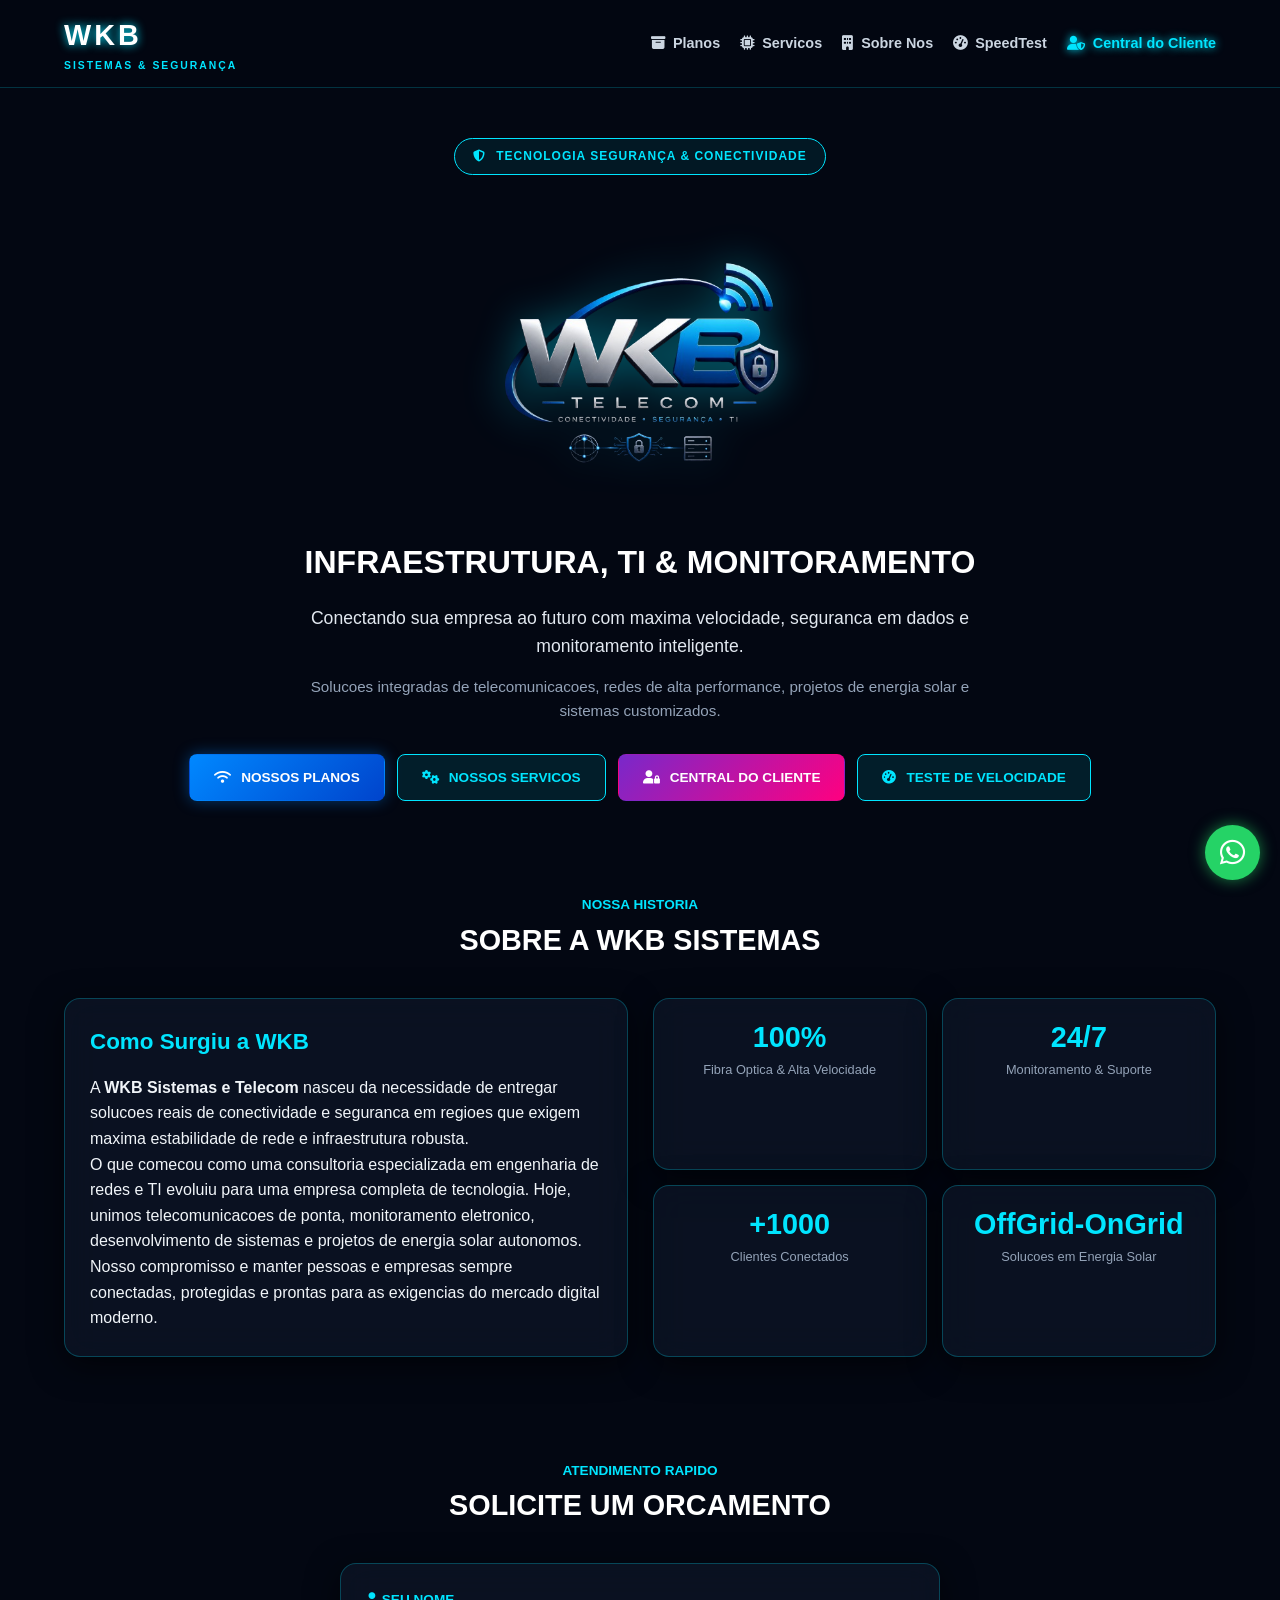
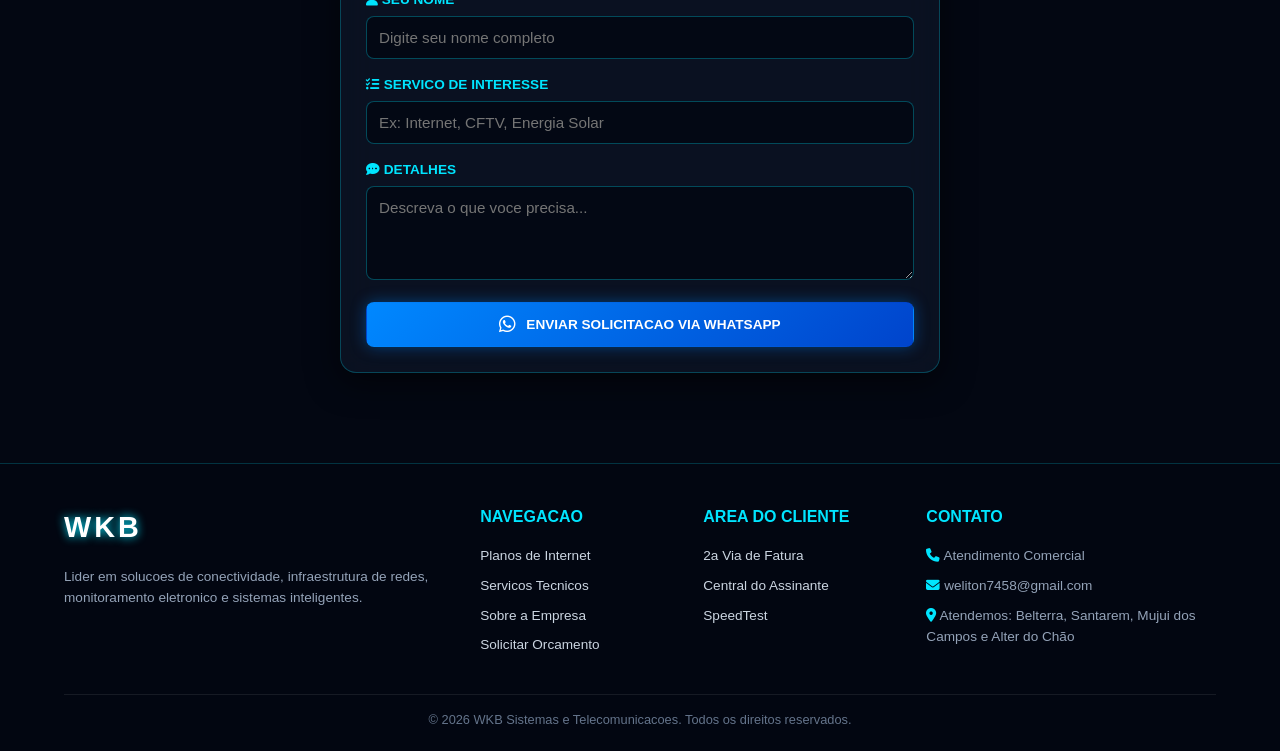
==== commit 2db52022: "Update index.html" ====
--- a/index.html
+++ b/index.html
@@ -3,9 +3,9 @@
 <head>
   <meta charset="UTF-8">
   <meta name="viewport" content="width=device-width, initial-scale=1.0">
-  <title>WKB Sistemas | Conectividade & Seguran�a High-Tech</title>
-
-  <!-- FontAwesome �cones -->
+  <title>WKB Sistemas | Conectividade & Segurança Tecnologia</title>
+
+  <!-- FontAwesome Ícones -->
   <link rel="stylesheet" href="https://cdnjs.cloudflare.com/ajax/libs/font-awesome/6.4.0/css/all.min.css">
   
   <!-- Estilo CSS Principal -->
@@ -13,15 +13,15 @@
 </head>
 <body>
 
-  <!-- ANIMA��O DE SERVIDORES DE FUNDO -->
+  <!-- ANIMAÇÃO DE SERVIDORES DE FUNDO -->
   <canvas id="serverCanvas"></canvas>
 
-  <!-- NAVBAR / CABE�ALHO -->
+  <!-- NAVBAR / CABEÇALHO -->
   <header class="navbar">
     <div class="container nav-container">
       <a href="#" class="brand-logo">
         <span class="logo-wkb">WKB</span>
-        <span class="logo-sub">SISTEMAS & TELECOM</span>
+        <span class="logo-sub">SISTEMAS & SEGURANÇA</span>
       </a>
 
       <button class="menu-toggle" id="menuToggle" aria-label="Abrir Menu">
@@ -45,7 +45,7 @@
     <div class="container hero-container">
       
       <div class="badge-cyber">
-        <i class="fa-solid fa-shield-halved"></i> TECNOLOGIA HIGH-TECH & CONECTIVIDADE
+        <i class="fa-solid fa-shield-halved"></i> TECNOLOGIA SEGURANÇA & CONECTIVIDADE
       </div>
 
       <div class="hero-logo-wrapper">
@@ -62,7 +62,7 @@
         Solucoes integradas de telecomunicacoes, redes de alta performance, projetos de energia solar e sistemas customizados.
       </p>
 
-      <!-- BOT�ES DE A��O -->
+      <!-- BOTÕES DE AÇÃO -->
       <div class="hero-actions">
         <a href="./planos/index.html" class="btn-cyber btn-glow-blue">
           <i class="fa-solid fa-wifi"></i> NOSSOS PLANOS
@@ -84,7 +84,7 @@
     </div>
   </section>
 
-  <!-- SE��O SOBRE A EMPRESA -->
+  <!-- SEÇÃO SOBRE A EMPRESA -->
   <section class="about-section" id="sobre">
     <div class="container">
       <div class="section-header">
@@ -120,7 +120,7 @@
             <div class="stat-label">Clientes Conectados</div>
           </div>
           <div class="glass-card stat-box">
-            <div class="stat-number">Off-Grid</div>
+            <div class="stat-number">OffGrid-OnGrid</div>
             <div class="stat-label">Solucoes em Energia Solar</div>
           </div>
         </div>
@@ -128,7 +128,7 @@
     </div>
   </section>
 
-  <!-- SE��O DE CONTATO / OR�AMENTO -->
+  <!-- SEÇÃO DE CONTATO / ORÇAMENTO -->
   <section class="contact-section" id="contato">
     <div class="container">
       <div class="section-header">
@@ -161,7 +161,7 @@
     </div>
   </section>
 
-  <!-- RODAP� PROFISSIONAL -->
+  <!-- RODAPÉ PROFISSIONAL -->
   <footer class="footer">
     <div class="container">
       <div class="footer-grid">
@@ -195,8 +195,8 @@
         <div class="footer-col">
           <h4>Contato</h4>
           <p><i class="fa-solid fa-phone" style="color: #00e5ff;"></i> Atendimento Comercial</p>
-          <p><i class="fa-solid fa-envelope" style="color: #00e5ff;"></i> suporte@wkbsistemas.com.br</p>
-          <p><i class="fa-solid fa-location-dot" style="color: #00e5ff;"></i> Atendimento Regional</p>
+          <p><i class="fa-solid fa-envelope" style="color: #00e5ff;"></i> weliton7458@gmail.com</p>
+          <p><i class="fa-solid fa-location-dot" style="color: #00e5ff;"></i> Atendemos: Belterra, Santarem, Mujui dos Campos e Alter do Chão</p>
         </div>
 
       </div>
@@ -207,7 +207,7 @@
     </div>
   </footer>
 
-  <!-- BOT�O WHATSAPP FLUTUANTE -->
+  <!-- BOTÃO WHATSAPP FLUTUANTE -->
   <a href="#" id="whatsappFloat" class="whatsapp-btn" target="_blank" rel="noopener noreferrer" aria-label="WhatsApp">
     <i class="fa-brands fa-whatsapp"></i>
   </a>
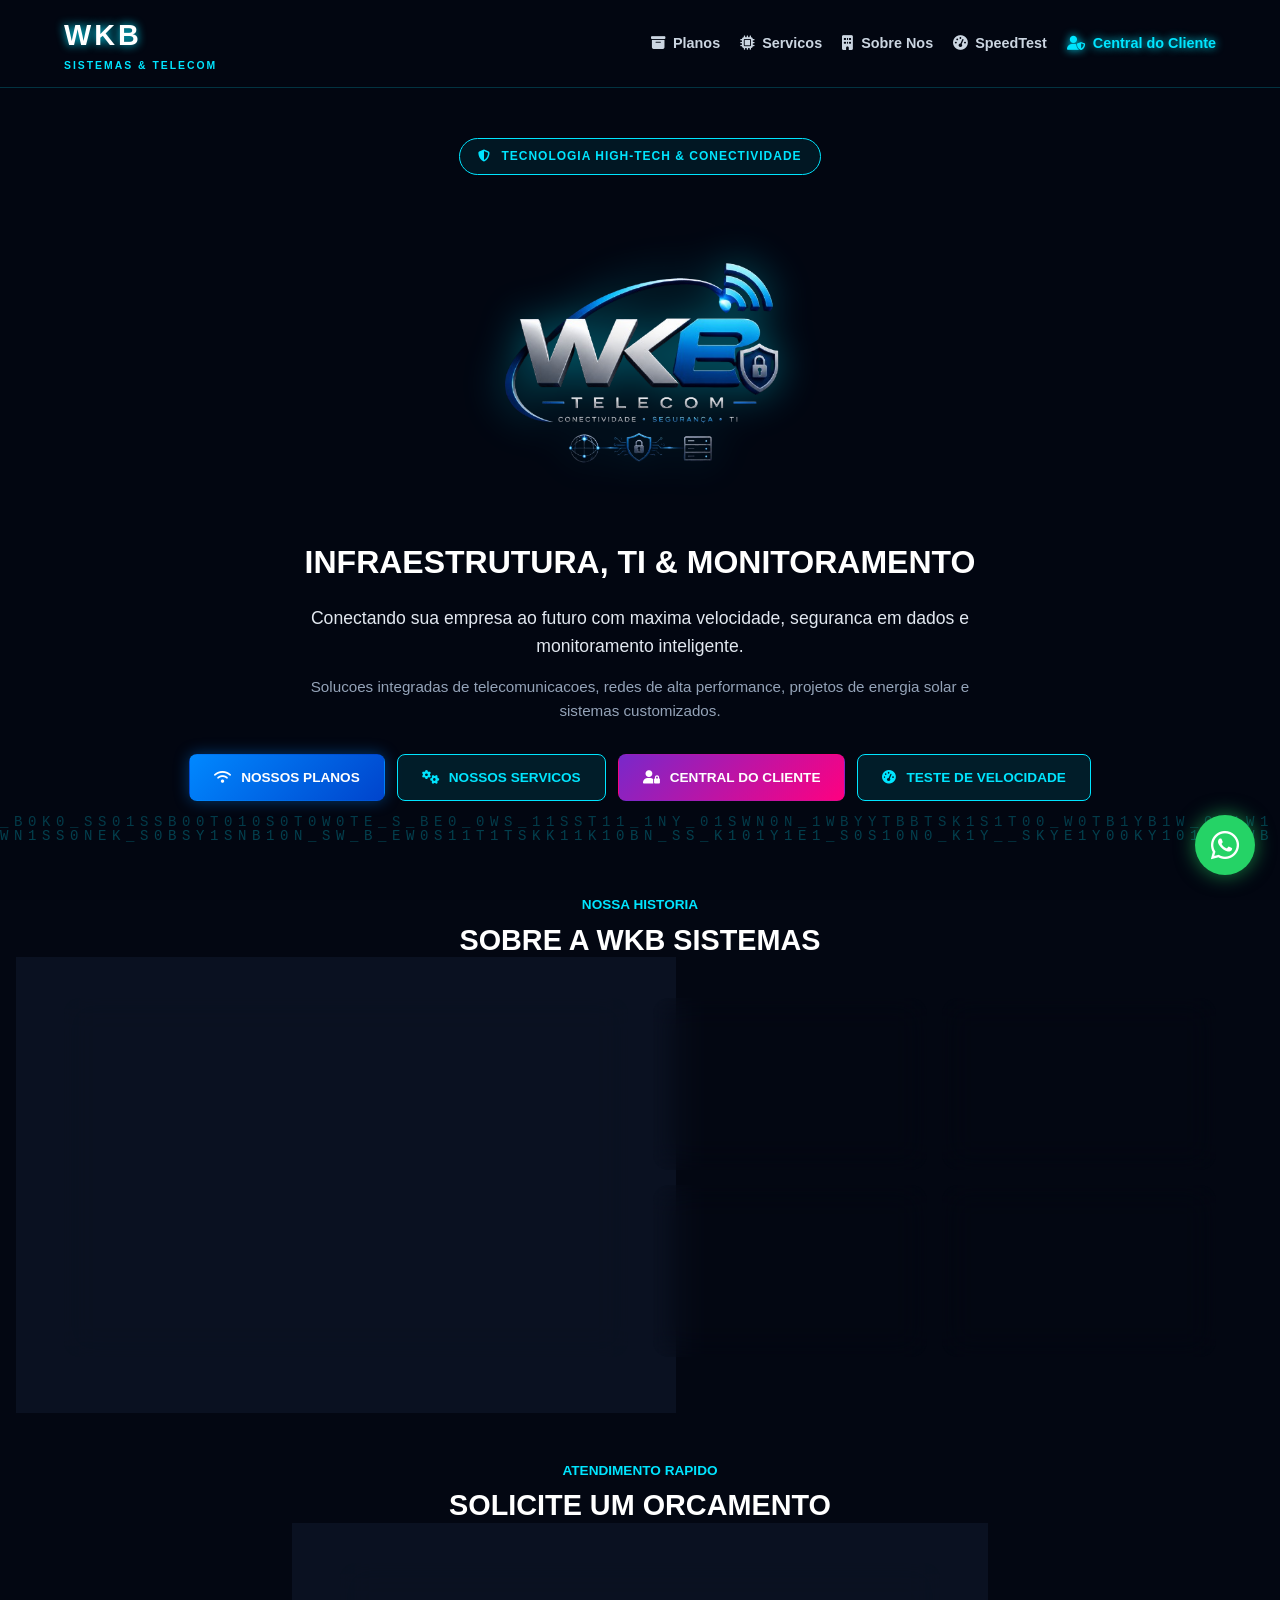
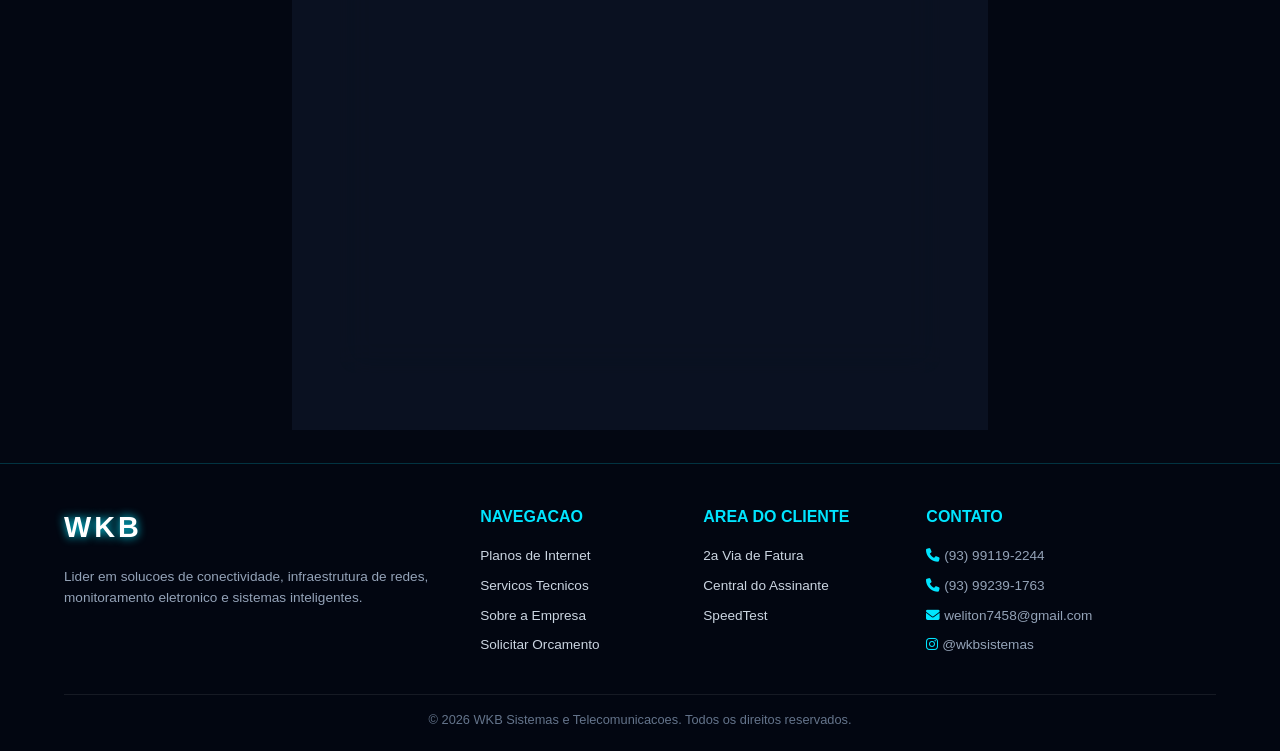
==== commit f24bcdf7: "Add files via upload" ====
--- a/index.html
+++ b/index.html
@@ -3,25 +3,45 @@
 <head>
   <meta charset="UTF-8">
   <meta name="viewport" content="width=device-width, initial-scale=1.0">
-  <title>WKB Sistemas | Conectividade & Segurança Tecnologia</title>
-
-  <!-- FontAwesome Ícones -->
+  <title>WKB Sistemas | Conectividade & Seguran�a High-Tech</title>
+
   <link rel="stylesheet" href="https://cdnjs.cloudflare.com/ajax/libs/font-awesome/6.4.0/css/all.min.css">
   
-  <!-- Estilo CSS Principal -->
   <link rel="stylesheet" href="style.css">
 </head>
 <body>
 
-  <!-- ANIMAÇÃO DE SERVIDORES DE FUNDO -->
+  <div id="introOverlay" class="intro-overlay">
+    <div class="glass-card intro-box">
+      <div class="intro-header">
+        <span class="logo-wkb">WKB</span>
+        <span class="status-pulse"></span>
+      </div>
+      <p class="intro-title"><i class="fa-solid fa-server"></i> CONECTANDO AO SERVIDOR...</p>
+      
+      <div class="intro-stats">
+        <div class="stat-line"><span>STATUS DA REDE:</span> <strong style="color: #00e5ff;">ONLINE</strong></div>
+        <div class="stat-line"><span>LAT�NCIA:</span> <strong id="pingVal">12 ms</strong></div>
+        <div class="stat-line"><span>SEGURAN�A:</span> <strong style="color: #25d366;">CRIPTOGRAFADO</strong></div>
+      </div>
+
+      <div class="progress-bar-container">
+        <div id="progressBar" class="progress-bar"></div>
+      </div>
+
+      <button id="btnEnterSite" class="btn-cyber btn-glow-blue" style="width: 100%; margin-top: 15px; display: none;">
+        ACESSAR SISTEMA <i class="fa-solid fa-arrow-right"></i>
+      </button>
+    </div>
+  </div>
+
   <canvas id="serverCanvas"></canvas>
 
-  <!-- NAVBAR / CABEÇALHO -->
   <header class="navbar">
     <div class="container nav-container">
       <a href="#" class="brand-logo">
         <span class="logo-wkb">WKB</span>
-        <span class="logo-sub">SISTEMAS & SEGURANÇA</span>
+        <span class="logo-sub">SISTEMAS & TELECOM</span>
       </a>
 
       <button class="menu-toggle" id="menuToggle" aria-label="Abrir Menu">
@@ -40,12 +60,11 @@
     </div>
   </header>
 
-  <!-- HERO SECTION -->
   <section class="hero">
     <div class="container hero-container">
       
       <div class="badge-cyber">
-        <i class="fa-solid fa-shield-halved"></i> TECNOLOGIA SEGURANÇA & CONECTIVIDADE
+        <i class="fa-solid fa-shield-halved"></i> TECNOLOGIA HIGH-TECH & CONECTIVIDADE
       </div>
 
       <div class="hero-logo-wrapper">
@@ -62,7 +81,6 @@
         Solucoes integradas de telecomunicacoes, redes de alta performance, projetos de energia solar e sistemas customizados.
       </p>
 
-      <!-- BOTÕES DE AÇÃO -->
       <div class="hero-actions">
         <a href="./planos/index.html" class="btn-cyber btn-glow-blue">
           <i class="fa-solid fa-wifi"></i> NOSSOS PLANOS
@@ -84,7 +102,6 @@
     </div>
   </section>
 
-  <!-- SEÇÃO SOBRE A EMPRESA -->
   <section class="about-section" id="sobre">
     <div class="container">
       <div class="section-header">
@@ -120,7 +137,7 @@
             <div class="stat-label">Clientes Conectados</div>
           </div>
           <div class="glass-card stat-box">
-            <div class="stat-number">OffGrid-OnGrid</div>
+            <div class="stat-number">Off-Grid</div>
             <div class="stat-label">Solucoes em Energia Solar</div>
           </div>
         </div>
@@ -128,7 +145,6 @@
     </div>
   </section>
 
-  <!-- SEÇÃO DE CONTATO / ORÇAMENTO -->
   <section class="contact-section" id="contato">
     <div class="container">
       <div class="section-header">
@@ -161,7 +177,6 @@
     </div>
   </section>
 
-  <!-- RODAPÉ PROFISSIONAL -->
   <footer class="footer">
     <div class="container">
       <div class="footer-grid">
@@ -194,9 +209,10 @@
 
         <div class="footer-col">
           <h4>Contato</h4>
-          <p><i class="fa-solid fa-phone" style="color: #00e5ff;"></i> Atendimento Comercial</p>
+          <p><i class="fa-solid fa-phone" style="color: #00e5ff;"></i> (93) 99119-2244</p>
+          <p><i class="fa-solid fa-phone" style="color: #00e5ff;"></i> (93) 99239-1763</p>
           <p><i class="fa-solid fa-envelope" style="color: #00e5ff;"></i> weliton7458@gmail.com</p>
-          <p><i class="fa-solid fa-location-dot" style="color: #00e5ff;"></i> Atendemos: Belterra, Santarem, Mujui dos Campos e Alter do Chão</p>
+          <p><i class="fa-brands fa-instagram" style="color: #00e5ff;"></i> @wkbsistemas</p>
         </div>
 
       </div>
@@ -207,12 +223,41 @@
     </div>
   </footer>
 
-  <!-- BOTÃO WHATSAPP FLUTUANTE -->
-  <a href="#" id="whatsappFloat" class="whatsapp-btn" target="_blank" rel="noopener noreferrer" aria-label="WhatsApp">
-    <i class="fa-brands fa-whatsapp"></i>
-  </a>
-
-  <!-- Script JS Principal -->
+  <div class="wa-widget-container">
+    <div id="waChatBox" class="wa-chat-box">
+      <div class="wa-chat-header">
+        <div class="wa-profile">
+          <img src="logo.png" alt="WKB Logo" class="wa-avatar">
+          <div class="wa-user-info">
+            <strong>WKB Sistemas & Telecom</strong>
+            <span id="waStatus">Online</span>
+          </div>
+        </div>
+        <button id="waCloseBtn" class="wa-close-btn">&times;</button>
+      </div>
+
+      <div class="wa-chat-body">
+        <div class="wa-msg-bubble">
+          <p>Ol�! Seja bem-vindo � WKB Sistemas. </p>
+          <p>Como podemos te ajudar hoje?</p>
+          <span class="wa-msg-time">Agora</span>
+        </div>
+        <div id="waTyping" class="wa-typing" style="display: none;">
+          <span></span><span></span><span></span>
+        </div>
+      </div>
+
+      <div class="wa-chat-footer">
+        <input type="text" id="waInputMsg" placeholder="Digite sua mensagem..." class="wa-input">
+        <button id="waSendBtn" class="wa-send-btn"><i class="fa-solid fa-paper-plane"></i></button>
+      </div>
+    </div>
+
+    <button id="waFloatBtn" class="wa-float-btn" aria-label="Abrir WhatsApp">
+      <i class="fa-brands fa-whatsapp"></i>
+    </button>
+  </div>
+
   <script src="script.js"></script>
 </body>
 </html>
--- a/style.css
+++ b/style.css
@@ -14,6 +14,93 @@
   position: relative;
 }
 
+/* OVERLAY DE ENTRADA (SPLASH SCREEN / DADOS ONLINE) */
+.intro-overlay {
+  position: fixed;
+  top: 0;
+  left: 0;
+  width: 100vw;
+  height: 100vh;
+  background: rgba(3, 7, 18, 0.92);
+  backdrop-filter: blur(25px);
+  -webkit-backdrop-filter: blur(25px);
+  z-index: 99999;
+  display: flex;
+  align-items: center;
+  justify-content: center;
+  padding: 20px;
+  transition: opacity 0.6s ease, visibility 0.6s ease;
+}
+
+.intro-overlay.fade-out {
+  opacity: 0;
+  visibility: hidden;
+}
+
+.intro-box {
+  width: 100%;
+  max-width: 420px;
+  padding: 30px;
+  text-align: center;
+}
+
+.intro-header {
+  display: flex;
+  align-items: center;
+  justify-content: center;
+  gap: 10px;
+  margin-bottom: 20px;
+}
+
+.status-pulse {
+  width: 10px;
+  height: 10px;
+  background-color: #00e5ff;
+  border-radius: 50%;
+  box-shadow: 0 0 10px #00e5ff;
+  animation: pulse 1.5s infinite;
+}
+
+.intro-title {
+  font-size: 0.9rem;
+  color: #94a3b8;
+  letter-spacing: 1.5px;
+  margin-bottom: 20px;
+}
+
+.intro-stats {
+  background: rgba(0, 0, 0, 0.4);
+  border-radius: 8px;
+  padding: 15px;
+  border: 1px solid rgba(0, 229, 255, 0.2);
+  margin-bottom: 20px;
+  text-align: left;
+  font-family: monospace;
+}
+
+.stat-line {
+  display: flex;
+  justify-content: space-between;
+  margin-bottom: 8px;
+  font-size: 0.85rem;
+}
+
+.progress-bar-container {
+  width: 100%;
+  height: 6px;
+  background: rgba(255, 255, 255, 0.1);
+  border-radius: 10px;
+  overflow: hidden;
+}
+
+.progress-bar {
+  width: 0%;
+  height: 100%;
+  background: linear-gradient(90deg, #0088ff, #00e5ff);
+  transition: width 0.2s ease;
+}
+
+/* CANVAS DE FUNDO */
 #serverCanvas {
   position: fixed;
   top: 0;
@@ -47,7 +134,7 @@
   box-shadow: 0 0 25px rgba(0, 229, 255, 0.3);
 }
 
-/* HEADER & NAVBAR */
+/* NAVBAR */
 .navbar {
   position: sticky;
   top: 0;
@@ -90,8 +177,6 @@
   display: flex;
   gap: 20px;
   list-style: none;
-  margin: 0;
-  padding: 0;
 }
 
 .nav-links li {
@@ -350,29 +435,180 @@
   font-size: 0.8rem;
 }
 
-.whatsapp-btn {
+/* WIDGET WHATSAPP ANIMADO COM CHAT BOX */
+.wa-widget-container {
   position: fixed;
-  bottom: 20px;
-  right: 20px;
-  width: 55px;
-  height: 55px;
+  bottom: 25px;
+  right: 25px;
+  z-index: 9999;
+}
+
+.wa-float-btn {
+  width: 60px;
+  height: 60px;
   background-color: #25d366;
   color: #fff;
   border-radius: 50%;
+  border: none;
+  font-size: 2rem;
   display: flex;
   align-items: center;
   justify-content: center;
-  font-size: 1.8rem;
-  box-shadow: 0 0 15px rgba(37, 211, 102, 0.6);
-  z-index: 9999;
-  text-decoration: none;
-}
-
-/* RESPONSIVO MOBILE - CORREÇÃO DO MENU */
+  box-shadow: 0 0 20px rgba(37, 211, 102, 0.6);
+  cursor: pointer;
+  transition: transform 0.3s ease;
+}
+
+.wa-float-btn:hover {
+  transform: scale(1.1);
+}
+
+.wa-chat-box {
+  position: absolute;
+  bottom: 75px;
+  right: 0;
+  width: 310px;
+  background: #0b141a;
+  border: 1px solid rgba(0, 229, 255, 0.3);
+  border-radius: 16px;
+  overflow: hidden;
+  box-shadow: 0 10px 30px rgba(0, 0, 0, 0.8);
+  display: none;
+  flex-direction: column;
+  animation: slideUp 0.3s ease forwards;
+}
+
+.wa-chat-box.active {
+  display: flex;
+}
+
+@keyframes slideUp {
+  from { opacity: 0; transform: translateY(20px); }
+  to { opacity: 1; transform: translateY(0); }
+}
+
+.wa-chat-header {
+  background: #111b21;
+  padding: 12px 15px;
+  display: flex;
+  align-items: center;
+  justify-content: space-between;
+  border-bottom: 1px solid rgba(255, 255, 255, 0.05);
+}
+
+.wa-profile {
+  display: flex;
+  align-items: center;
+  gap: 10px;
+}
+
+.wa-avatar {
+  width: 38px;
+  height: 38px;
+  border-radius: 50%;
+  background: #000;
+}
+
+.wa-user-info strong {
+  display: block;
+  font-size: 0.85rem;
+  color: #e9edef;
+}
+
+.wa-user-info span {
+  font-size: 0.75rem;
+  color: #25d366;
+}
+
+.wa-close-btn {
+  background: none;
+  border: none;
+  color: #8696a0;
+  font-size: 1.4rem;
+  cursor: pointer;
+}
+
+.wa-chat-body {
+  padding: 15px;
+  background: #0b141a;
+  min-height: 140px;
+  display: flex;
+  flex-direction: column;
+  gap: 10px;
+}
+
+.wa-msg-bubble {
+  background: #202c33;
+  color: #e9edef;
+  padding: 10px 12px;
+  border-radius: 8px 8px 8px 0;
+  font-size: 0.85rem;
+  max-width: 85%;
+  position: relative;
+}
+
+.wa-msg-time {
+  font-size: 0.65rem;
+  color: #8696a0;
+  display: block;
+  text-align: right;
+  margin-top: 5px;
+}
+
+.wa-typing {
+  display: flex;
+  gap: 4px;
+  padding: 8px;
+}
+
+.wa-typing span {
+  width: 6px;
+  height: 6px;
+  background: #8696a0;
+  border-radius: 50%;
+  animation: blink 1.4s infinite bounce;
+}
+
+.wa-typing span:nth-child(2) { animation-delay: .2s; }
+.wa-typing span:nth-child(3) { animation-delay: .4s; }
+
+@keyframes blink {
+  0%, 100% { opacity: 0.2; transform: translateY(0); }
+  50% { opacity: 1; transform: translateY(-4px); }
+}
+
+.wa-chat-footer {
+  padding: 10px;
+  background: #111b21;
+  display: flex;
+  gap: 8px;
+}
+
+.wa-input {
+  flex: 1;
+  background: #2a3942;
+  border: none;
+  border-radius: 8px;
+  padding: 8px 12px;
+  color: #fff;
+  font-size: 0.85rem;
+}
+
+.wa-input:focus { outline: none; }
+
+.wa-send-btn {
+  background: #00a884;
+  border: none;
+  color: #fff;
+  width: 35px;
+  height: 35px;
+  border-radius: 8px;
+  cursor: pointer;
+}
+
+/* RESPONSIVO MOBILE */
 @media (max-width: 900px) {
-  .menu-toggle {
-    display: block;
-  }
+  .menu-toggle { display: block; }
 
   .nav-menu {
     display: none;
@@ -384,37 +620,11 @@
     backdrop-filter: blur(20px);
     border-bottom: 1px solid rgba(0, 229, 255, 0.3);
     padding: 20px;
-    box-shadow: 0 10px 30px rgba(0, 0, 0, 0.8);
   }
 
-  .nav-menu.active {
-    display: block;
-  }
-
-  .nav-links {
-    flex-direction: column;
-    gap: 15px;
-  }
-
-  .nav-links li {
-    width: 100%;
-  }
-
-  .nav-links a {
-    font-size: 1rem;
-    padding: 10px 0;
-    border-bottom: 1px solid rgba(255, 255, 255, 0.05);
-  }
-
-  .about-grid, .footer-grid {
-    grid-template-columns: 1fr;
-  }
-
-  .hero-title {
-    font-size: 1.5rem;
-  }
-
-  .btn-cyber {
-    width: 100%;
-  }
-}
+  .nav-menu.active { display: block; }
+  .nav-links { flex-direction: column; gap: 15px; }
+  .about-grid, .footer-grid { grid-template-columns: 1fr; }
+  .hero-title { font-size: 1.5rem; }
+  .btn-cyber { width: 100%; }
+}
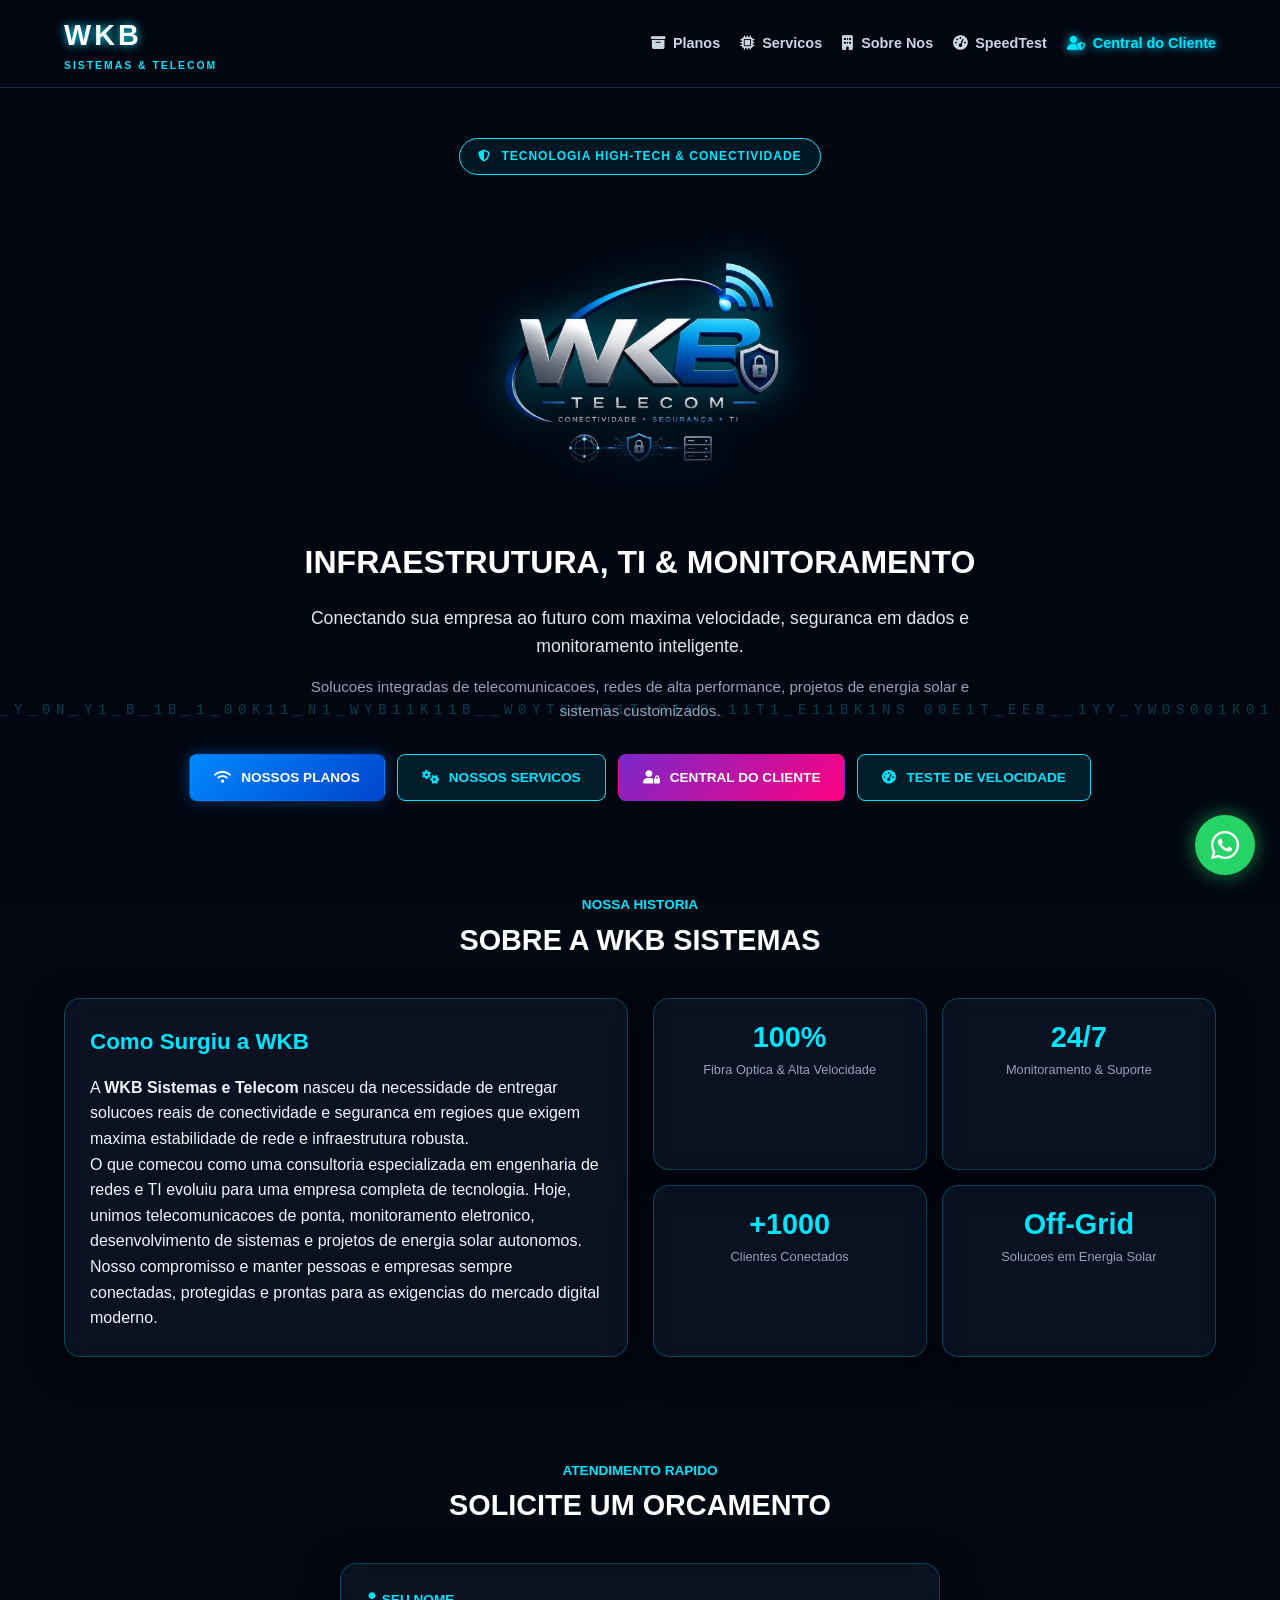
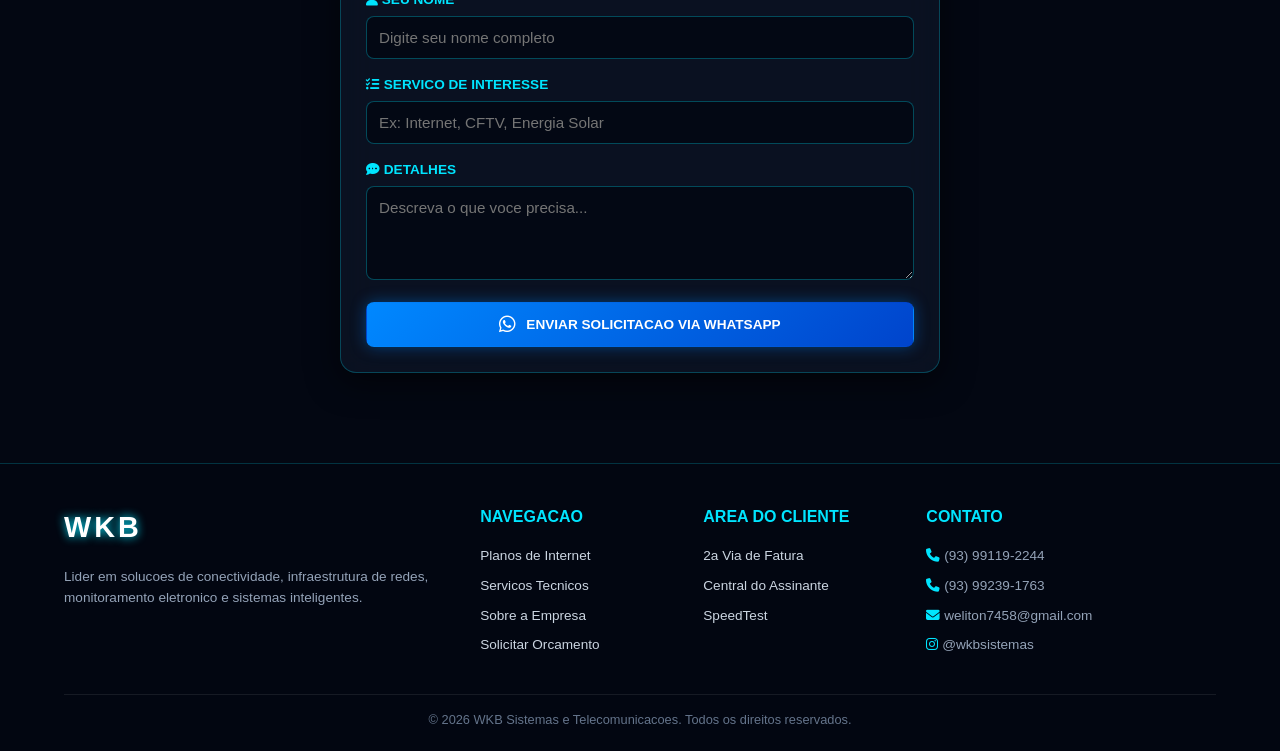
==== commit b94391c8: "Add files via upload" ====
--- a/index.html
+++ b/index.html
@@ -4,13 +4,12 @@
   <meta charset="UTF-8">
   <meta name="viewport" content="width=device-width, initial-scale=1.0">
   <title>WKB Sistemas | Conectividade & Seguran�a High-Tech</title>
-
   <link rel="stylesheet" href="https://cdnjs.cloudflare.com/ajax/libs/font-awesome/6.4.0/css/all.min.css">
-  
   <link rel="stylesheet" href="style.css">
 </head>
 <body>
 
+  <!-- TELA INICIAL OVERLAY -->
   <div id="introOverlay" class="intro-overlay">
     <div class="glass-card intro-box">
       <div class="intro-header">
@@ -28,10 +27,6 @@
       <div class="progress-bar-container">
         <div id="progressBar" class="progress-bar"></div>
       </div>
-
-      <button id="btnEnterSite" class="btn-cyber btn-glow-blue" style="width: 100%; margin-top: 15px; display: none;">
-        ACESSAR SISTEMA <i class="fa-solid fa-arrow-right"></i>
-      </button>
     </div>
   </div>
 
@@ -223,6 +218,7 @@
     </div>
   </footer>
 
+  <!-- WIDGET FLUTUANTE DO WHATSAPP -->
   <div class="wa-widget-container">
     <div id="waChatBox" class="wa-chat-box">
       <div class="wa-chat-header">
--- a/style.css
+++ b/style.css
@@ -14,33 +14,34 @@
   position: relative;
 }
 
-/* OVERLAY DE ENTRADA (SPLASH SCREEN / DADOS ONLINE) */
+/* OVERLAY DE ENTRADA CORRIGIDO */
 .intro-overlay {
   position: fixed;
   top: 0;
   left: 0;
   width: 100vw;
   height: 100vh;
-  background: rgba(3, 7, 18, 0.92);
-  backdrop-filter: blur(25px);
-  -webkit-backdrop-filter: blur(25px);
+  background: rgba(3, 7, 18, 0.95);
+  backdrop-filter: blur(20px);
+  -webkit-backdrop-filter: blur(20px);
   z-index: 99999;
   display: flex;
   align-items: center;
   justify-content: center;
   padding: 20px;
-  transition: opacity 0.6s ease, visibility 0.6s ease;
+  transition: opacity 0.5s ease, visibility 0.5s ease;
 }
 
 .intro-overlay.fade-out {
   opacity: 0;
   visibility: hidden;
+  pointer-events: none;
 }
 
 .intro-box {
   width: 100%;
-  max-width: 420px;
-  padding: 30px;
+  max-width: 400px;
+  padding: 25px;
   text-align: center;
 }
 
@@ -49,7 +50,7 @@
   align-items: center;
   justify-content: center;
   gap: 10px;
-  margin-bottom: 20px;
+  margin-bottom: 15px;
 }
 
 .status-pulse {
@@ -58,22 +59,21 @@
   background-color: #00e5ff;
   border-radius: 50%;
   box-shadow: 0 0 10px #00e5ff;
-  animation: pulse 1.5s infinite;
 }
 
 .intro-title {
-  font-size: 0.9rem;
+  font-size: 0.85rem;
   color: #94a3b8;
-  letter-spacing: 1.5px;
-  margin-bottom: 20px;
+  letter-spacing: 1px;
+  margin-bottom: 15px;
 }
 
 .intro-stats {
   background: rgba(0, 0, 0, 0.4);
   border-radius: 8px;
-  padding: 15px;
+  padding: 12px;
   border: 1px solid rgba(0, 229, 255, 0.2);
-  margin-bottom: 20px;
+  margin-bottom: 15px;
   text-align: left;
   font-family: monospace;
 }
@@ -81,8 +81,8 @@
 .stat-line {
   display: flex;
   justify-content: space-between;
-  margin-bottom: 8px;
-  font-size: 0.85rem;
+  margin-bottom: 6px;
+  font-size: 0.8rem;
 }
 
 .progress-bar-container {
@@ -97,7 +97,7 @@
   width: 0%;
   height: 100%;
   background: linear-gradient(90deg, #0088ff, #00e5ff);
-  transition: width 0.2s ease;
+  transition: width 0.1s linear;
 }
 
 /* CANVAS DE FUNDO */
@@ -129,11 +129,6 @@
   transition: all 0.3s ease;
 }
 
-.glass-card:hover {
-  border-color: rgba(0, 229, 255, 0.6);
-  box-shadow: 0 0 25px rgba(0, 229, 255, 0.3);
-}
-
 /* NAVBAR */
 .navbar {
   position: sticky;
@@ -188,7 +183,6 @@
   text-decoration: none;
   font-size: 0.9rem;
   font-weight: 600;
-  transition: all 0.3s;
   display: flex;
   align-items: center;
   gap: 8px;
@@ -267,7 +261,6 @@
   margin-bottom: 30px;
 }
 
-/* BOTÕES NEON */
 .hero-actions {
   display: flex;
   flex-wrap: wrap;
@@ -310,318 +303,57 @@
 }
 
 /* SOBRE & STATS */
-.about-section {
-  padding: 50px 0;
-}
-
-.section-header {
-  text-align: center;
-  margin-bottom: 35px;
-}
-
-.section-title {
-  font-size: 1.8rem;
-  color: #fff;
-  text-transform: uppercase;
-}
-
-.section-subtitle {
-  color: #00e5ff;
-  font-size: 0.85rem;
-  font-weight: 700;
-  text-transform: uppercase;
-}
-
-.about-grid {
-  display: grid;
-  grid-template-columns: 1fr 1fr;
-  gap: 25px;
-}
-
-.stats-grid {
-  display: grid;
-  grid-template-columns: repeat(2, 1fr);
-  gap: 15px;
-}
-
-.stat-box {
-  padding: 15px;
-  text-align: center;
-}
-
-.stat-number {
-  font-size: 1.8rem;
-  font-weight: 900;
-  color: #00e5ff;
-}
-
-.stat-label {
-  font-size: 0.8rem;
-  color: #94a3b8;
-}
+.about-section { padding: 50px 0; }
+.section-header { text-align: center; margin-bottom: 35px; }
+.section-title { font-size: 1.8rem; color: #fff; text-transform: uppercase; }
+.section-subtitle { color: #00e5ff; font-size: 0.85rem; font-weight: 700; text-transform: uppercase; }
+
+.about-grid { display: grid; grid-template-columns: 1fr 1fr; gap: 25px; }
+.stats-grid { display: grid; grid-template-columns: repeat(2, 1fr); gap: 15px; }
+.stat-box { padding: 15px; text-align: center; }
+.stat-number { font-size: 1.8rem; font-weight: 900; color: #00e5ff; }
+.stat-label { font-size: 0.8rem; color: #94a3b8; }
 
 /* CONTATO */
-.contact-section {
-  padding: 50px 0;
-}
-
-.contact-box {
-  max-width: 600px;
-  margin: 0 auto;
-  padding: 25px;
-}
-
-.form-group {
-  margin-bottom: 15px;
-}
-
-.form-group label {
-  display: block;
-  color: #00e5ff;
-  margin-bottom: 5px;
-  font-size: 0.85rem;
-  font-weight: 600;
-}
-
-.form-control {
-  width: 100%;
-  padding: 12px;
-  border-radius: 8px;
-  border: 1px solid rgba(0, 229, 255, 0.3);
-  background: rgba(3, 7, 18, 0.8);
-  color: #fff;
-  font-size: 0.95rem;
-}
+.contact-section { padding: 50px 0; }
+.contact-box { max-width: 600px; margin: 0 auto; padding: 25px; }
+.form-group { margin-bottom: 15px; }
+.form-group label { display: block; color: #00e5ff; margin-bottom: 5px; font-size: 0.85rem; font-weight: 600; }
+.form-control { width: 100%; padding: 12px; border-radius: 8px; border: 1px solid rgba(0, 229, 255, 0.3); background: rgba(3, 7, 18, 0.8); color: #fff; font-size: 0.95rem; }
 
 /* FOOTER */
-.footer {
-  background: rgba(3, 7, 18, 0.95);
-  border-top: 1px solid rgba(0, 229, 255, 0.2);
-  padding: 40px 0 20px 0;
-  margin-top: 40px;
-}
-
-.footer-grid {
-  display: grid;
-  grid-template-columns: 2fr 1fr 1fr 1.5fr;
-  gap: 30px;
-  margin-bottom: 30px;
-}
-
-.footer-col h4 {
-  color: #00e5ff;
-  font-size: 1rem;
-  margin-bottom: 15px;
-  text-transform: uppercase;
-}
-
-.footer-col p, .footer-col li {
-  color: #94a3b8;
-  font-size: 0.85rem;
-  margin-bottom: 8px;
-  list-style: none;
-}
-
-.footer-col a {
-  color: #cbd5e1;
-  text-decoration: none;
-}
-
-.footer-bottom {
-  border-top: 1px solid rgba(255, 255, 255, 0.08);
-  padding-top: 15px;
-  text-align: center;
-  color: #64748b;
-  font-size: 0.8rem;
-}
-
-/* WIDGET WHATSAPP ANIMADO COM CHAT BOX */
-.wa-widget-container {
-  position: fixed;
-  bottom: 25px;
-  right: 25px;
-  z-index: 9999;
-}
-
-.wa-float-btn {
-  width: 60px;
-  height: 60px;
-  background-color: #25d366;
-  color: #fff;
-  border-radius: 50%;
-  border: none;
-  font-size: 2rem;
-  display: flex;
-  align-items: center;
-  justify-content: center;
-  box-shadow: 0 0 20px rgba(37, 211, 102, 0.6);
-  cursor: pointer;
-  transition: transform 0.3s ease;
-}
-
-.wa-float-btn:hover {
-  transform: scale(1.1);
-}
-
-.wa-chat-box {
-  position: absolute;
-  bottom: 75px;
-  right: 0;
-  width: 310px;
-  background: #0b141a;
-  border: 1px solid rgba(0, 229, 255, 0.3);
-  border-radius: 16px;
-  overflow: hidden;
-  box-shadow: 0 10px 30px rgba(0, 0, 0, 0.8);
-  display: none;
-  flex-direction: column;
-  animation: slideUp 0.3s ease forwards;
-}
-
-.wa-chat-box.active {
-  display: flex;
-}
-
-@keyframes slideUp {
-  from { opacity: 0; transform: translateY(20px); }
-  to { opacity: 1; transform: translateY(0); }
-}
-
-.wa-chat-header {
-  background: #111b21;
-  padding: 12px 15px;
-  display: flex;
-  align-items: center;
-  justify-content: space-between;
-  border-bottom: 1px solid rgba(255, 255, 255, 0.05);
-}
-
-.wa-profile {
-  display: flex;
-  align-items: center;
-  gap: 10px;
-}
-
-.wa-avatar {
-  width: 38px;
-  height: 38px;
-  border-radius: 50%;
-  background: #000;
-}
-
-.wa-user-info strong {
-  display: block;
-  font-size: 0.85rem;
-  color: #e9edef;
-}
-
-.wa-user-info span {
-  font-size: 0.75rem;
-  color: #25d366;
-}
-
-.wa-close-btn {
-  background: none;
-  border: none;
-  color: #8696a0;
-  font-size: 1.4rem;
-  cursor: pointer;
-}
-
-.wa-chat-body {
-  padding: 15px;
-  background: #0b141a;
-  min-height: 140px;
-  display: flex;
-  flex-direction: column;
-  gap: 10px;
-}
-
-.wa-msg-bubble {
-  background: #202c33;
-  color: #e9edef;
-  padding: 10px 12px;
-  border-radius: 8px 8px 8px 0;
-  font-size: 0.85rem;
-  max-width: 85%;
-  position: relative;
-}
-
-.wa-msg-time {
-  font-size: 0.65rem;
-  color: #8696a0;
-  display: block;
-  text-align: right;
-  margin-top: 5px;
-}
-
-.wa-typing {
-  display: flex;
-  gap: 4px;
-  padding: 8px;
-}
-
-.wa-typing span {
-  width: 6px;
-  height: 6px;
-  background: #8696a0;
-  border-radius: 50%;
-  animation: blink 1.4s infinite bounce;
-}
-
-.wa-typing span:nth-child(2) { animation-delay: .2s; }
-.wa-typing span:nth-child(3) { animation-delay: .4s; }
-
-@keyframes blink {
-  0%, 100% { opacity: 0.2; transform: translateY(0); }
-  50% { opacity: 1; transform: translateY(-4px); }
-}
-
-.wa-chat-footer {
-  padding: 10px;
-  background: #111b21;
-  display: flex;
-  gap: 8px;
-}
-
-.wa-input {
-  flex: 1;
-  background: #2a3942;
-  border: none;
-  border-radius: 8px;
-  padding: 8px 12px;
-  color: #fff;
-  font-size: 0.85rem;
-}
-
+.footer { background: rgba(3, 7, 18, 0.95); border-top: 1px solid rgba(0, 229, 255, 0.2); padding: 40px 0 20px 0; margin-top: 40px; }
+.footer-grid { display: grid; grid-template-columns: 2fr 1fr 1fr 1.5fr; gap: 30px; margin-bottom: 30px; }
+.footer-col h4 { color: #00e5ff; font-size: 1rem; margin-bottom: 15px; text-transform: uppercase; }
+.footer-col p, .footer-col li { color: #94a3b8; font-size: 0.85rem; margin-bottom: 8px; list-style: none; }
+.footer-col a { color: #cbd5e1; text-decoration: none; }
+.footer-bottom { border-top: 1px solid rgba(255, 255, 255, 0.08); padding-top: 15px; text-align: center; color: #64748b; font-size: 0.8rem; }
+
+/* WIDGET WHATSAPP */
+.wa-widget-container { position: fixed; bottom: 25px; right: 25px; z-index: 9999; }
+.wa-float-btn { width: 60px; height: 60px; background-color: #25d366; color: #fff; border-radius: 50%; border: none; font-size: 2rem; display: flex; align-items: center; justify-content: center; box-shadow: 0 0 20px rgba(37, 211, 102, 0.6); cursor: pointer; }
+.wa-chat-box { position: absolute; bottom: 75px; right: 0; width: 310px; background: #0b141a; border: 1px solid rgba(0, 229, 255, 0.3); border-radius: 16px; overflow: hidden; display: none; flex-direction: column; }
+.wa-chat-box.active { display: flex; }
+.wa-chat-header { background: #111b21; padding: 12px 15px; display: flex; align-items: center; justify-content: space-between; }
+.wa-profile { display: flex; align-items: center; gap: 10px; }
+.wa-avatar { width: 38px; height: 38px; border-radius: 50%; background: #000; }
+.wa-user-info strong { display: block; font-size: 0.85rem; color: #e9edef; }
+.wa-user-info span { font-size: 0.75rem; color: #25d366; }
+.wa-close-btn { background: none; border: none; color: #8696a0; font-size: 1.4rem; cursor: pointer; }
+.wa-chat-body { padding: 15px; background: #0b141a; min-height: 140px; display: flex; flex-direction: column; gap: 10px; }
+.wa-msg-bubble { background: #202c33; color: #e9edef; padding: 10px 12px; border-radius: 8px 8px 8px 0; font-size: 0.85rem; max-width: 85%; }
+.wa-msg-time { font-size: 0.65rem; color: #8696a0; display: block; text-align: right; margin-top: 5px; }
+.wa-typing { display: flex; gap: 4px; padding: 8px; }
+.wa-typing span { width: 6px; height: 6px; background: #8696a0; border-radius: 50%; }
+.wa-chat-footer { padding: 10px; background: #111b21; display: flex; gap: 8px; }
+.wa-input { flex: 1; background: #2a3942; border: none; border-radius: 8px; padding: 8px 12px; color: #fff; font-size: 0.85rem; }
 .wa-input:focus { outline: none; }
-
-.wa-send-btn {
-  background: #00a884;
-  border: none;
-  color: #fff;
-  width: 35px;
-  height: 35px;
-  border-radius: 8px;
-  cursor: pointer;
-}
-
-/* RESPONSIVO MOBILE */
+.wa-send-btn { background: #00a884; border: none; color: #fff; width: 35px; height: 35px; border-radius: 8px; cursor: pointer; }
+
+/* MOBILE */
 @media (max-width: 900px) {
   .menu-toggle { display: block; }
-
-  .nav-menu {
-    display: none;
-    position: absolute;
-    top: 100%;
-    left: 0;
-    width: 100%;
-    background: rgba(3, 7, 18, 0.98);
-    backdrop-filter: blur(20px);
-    border-bottom: 1px solid rgba(0, 229, 255, 0.3);
-    padding: 20px;
-  }
-
+  .nav-menu { display: none; position: absolute; top: 100%; left: 0; width: 100%; background: rgba(3, 7, 18, 0.98); padding: 20px; }
   .nav-menu.active { display: block; }
   .nav-links { flex-direction: column; gap: 15px; }
   .about-grid, .footer-grid { grid-template-columns: 1fr; }
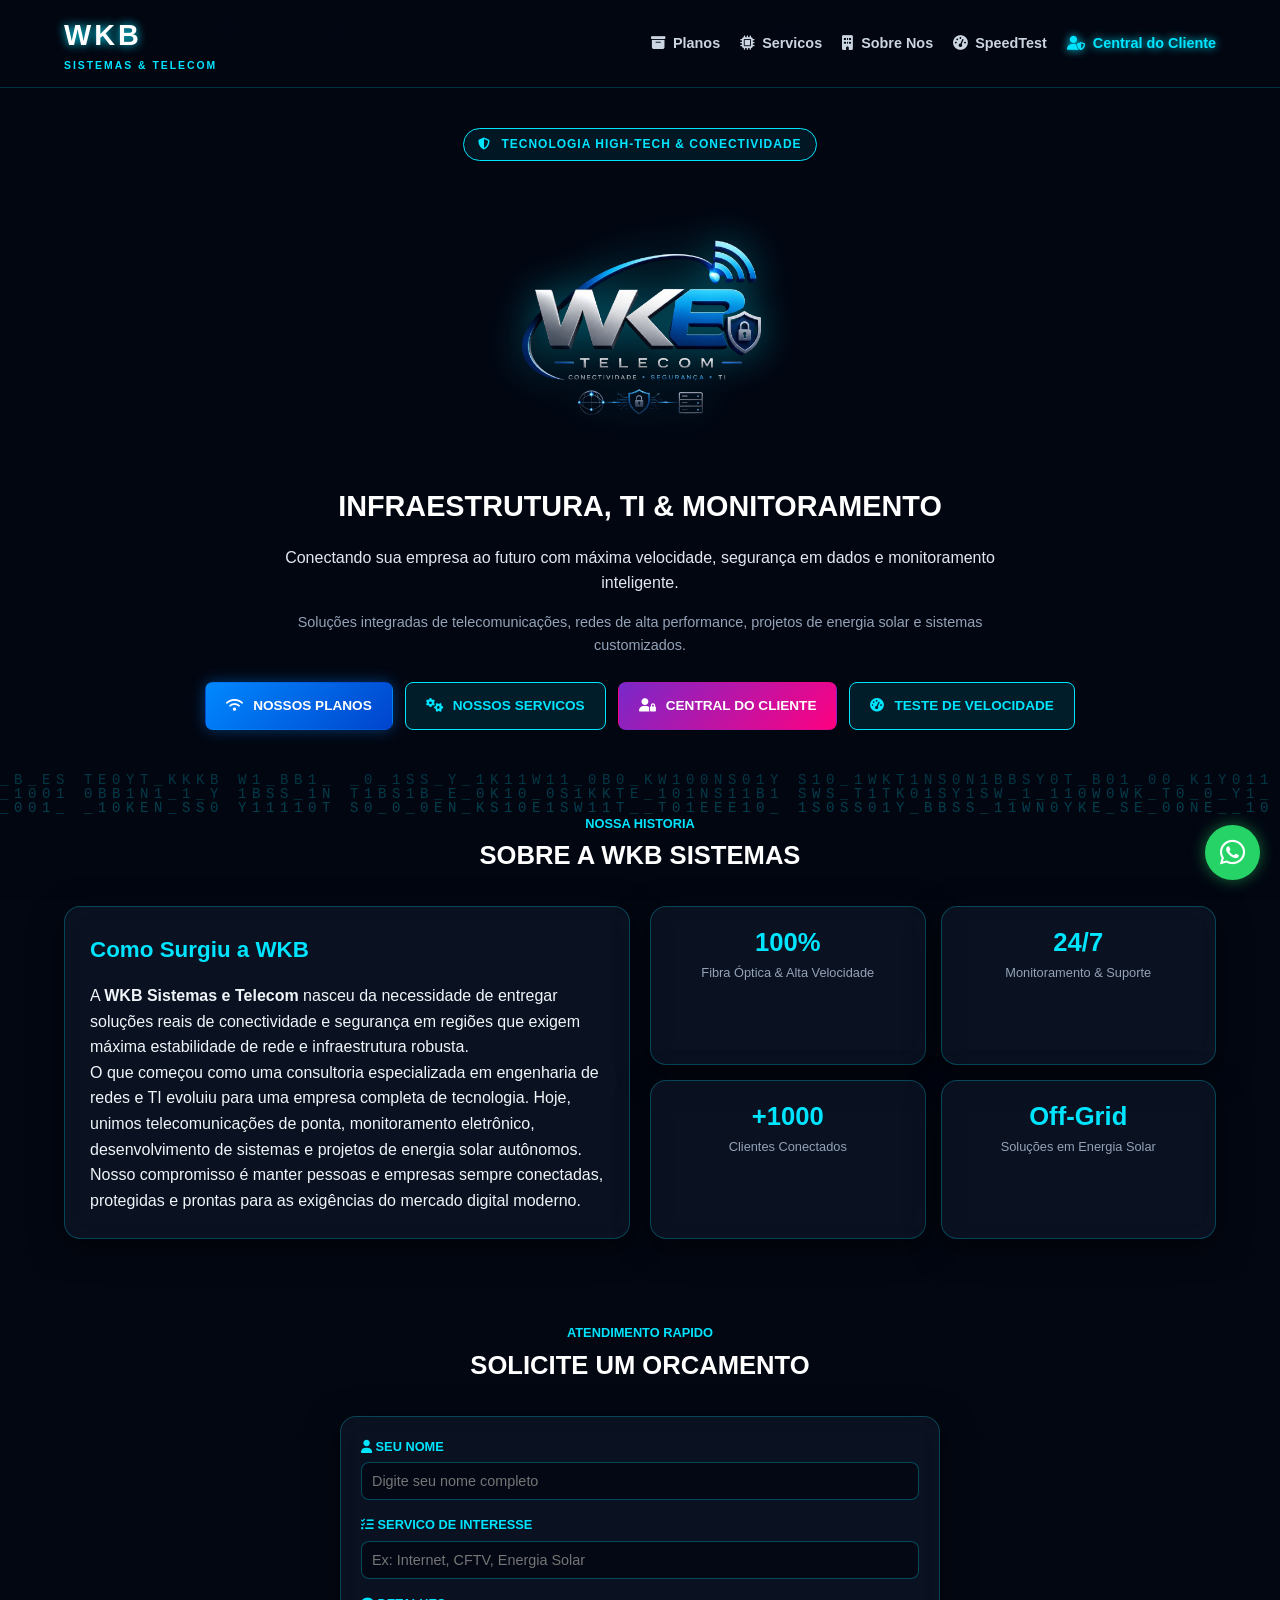
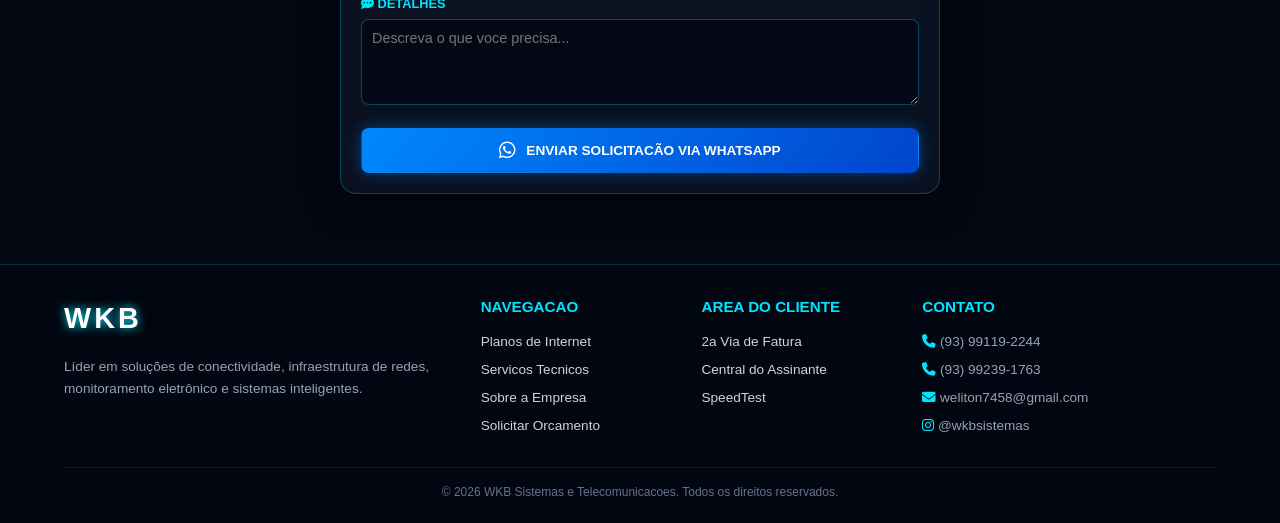
==== commit 7db68c9b: "Add files via upload" ====
--- a/index.html
+++ b/index.html
@@ -3,13 +3,13 @@
 <head>
   <meta charset="UTF-8">
   <meta name="viewport" content="width=device-width, initial-scale=1.0">
-  <title>WKB Sistemas | Conectividade & Seguran�a High-Tech</title>
+  <title>WKB Sistemas | Conectividade &amp; Seguran�a High-Tech</title>
   <link rel="stylesheet" href="https://cdnjs.cloudflare.com/ajax/libs/font-awesome/6.4.0/css/all.min.css">
   <link rel="stylesheet" href="style.css">
 </head>
 <body>
 
-  <!-- TELA INICIAL OVERLAY -->
+  <!-- TELA INICIAL OVERLAY (Removida ap�s o carregamento) -->
   <div id="introOverlay" class="intro-overlay">
     <div class="glass-card intro-box">
       <div class="intro-header">
@@ -20,8 +20,8 @@
       
       <div class="intro-stats">
         <div class="stat-line"><span>STATUS DA REDE:</span> <strong style="color: #00e5ff;">ONLINE</strong></div>
-        <div class="stat-line"><span>LAT�NCIA:</span> <strong id="pingVal">12 ms</strong></div>
-        <div class="stat-line"><span>SEGURAN�A:</span> <strong style="color: #25d366;">CRIPTOGRAFADO</strong></div>
+        <div class="stat-line"><span>LAT&Ecirc;NCIA:</span> <strong id="pingVal">12 ms</strong></div>
+        <div class="stat-line"><span>SEGURAN&Ccedil;A:</span> <strong style="color: #25d366;">CRIPTOGRAFADO</strong></div>
       </div>
 
       <div class="progress-bar-container">
@@ -36,7 +36,7 @@
     <div class="container nav-container">
       <a href="#" class="brand-logo">
         <span class="logo-wkb">WKB</span>
-        <span class="logo-sub">SISTEMAS & TELECOM</span>
+        <span class="logo-sub">SISTEMAS &amp; TELECOM</span>
       </a>
 
       <button class="menu-toggle" id="menuToggle" aria-label="Abrir Menu">
@@ -59,21 +59,21 @@
     <div class="container hero-container">
       
       <div class="badge-cyber">
-        <i class="fa-solid fa-shield-halved"></i> TECNOLOGIA HIGH-TECH & CONECTIVIDADE
+        <i class="fa-solid fa-shield-halved"></i> TECNOLOGIA HIGH-TECH &amp; CONECTIVIDADE
       </div>
 
       <div class="hero-logo-wrapper">
         <img src="logo.png" alt="WKB Logo" class="hero-logo-img">
       </div>
 
-      <h1 class="hero-title">Infraestrutura, TI & Monitoramento</h1>
+      <h1 class="hero-title">Infraestrutura, TI &amp; Monitoramento</h1>
 
       <p class="hero-tagline">
-        Conectando sua empresa ao futuro com maxima velocidade, seguranca em dados e monitoramento inteligente.
+        Conectando sua empresa ao futuro com m&aacute;xima velocidade, seguran&ccedil;a em dados e monitoramento inteligente.
       </p>
 
       <p class="hero-description">
-        Solucoes integradas de telecomunicacoes, redes de alta performance, projetos de energia solar e sistemas customizados.
+        Solu&ccedil;&otilde;es integradas de telecomunica&ccedil;&otilde;es, redes de alta performance, projetos de energia solar e sistemas customizados.
       </p>
 
       <div class="hero-actions">
@@ -108,24 +108,24 @@
         <div class="glass-card about-content" style="padding: 25px;">
           <h3 style="color: #00e5ff; font-size: 1.4rem; margin-bottom: 15px;">Como Surgiu a WKB</h3>
           <p>
-            A <strong>WKB Sistemas e Telecom</strong> nasceu da necessidade de entregar solucoes reais de conectividade e seguranca em regioes que exigem maxima estabilidade de rede e infraestrutura robusta.
+            A <strong>WKB Sistemas e Telecom</strong> nasceu da necessidade de entregar solu&ccedil;&otilde;es reais de conectividade e seguran&ccedil;a em regi&otilde;es que exigem m&aacute;xima estabilidade de rede e infraestrutura robusta.
           </p>
           <p>
-            O que comecou como uma consultoria especializada em engenharia de redes e TI evoluiu para uma empresa completa de tecnologia. Hoje, unimos telecomunicacoes de ponta, monitoramento eletronico, desenvolvimento de sistemas e projetos de energia solar autonomos.
+            O que come&ccedil;ou como uma consultoria especializada em engenharia de redes e TI evoluiu para uma empresa completa de tecnologia. Hoje, unimos telecomunica&ccedil;&otilde;es de ponta, monitoramento eletr&ocirc;nico, desenvolvimento de sistemas e projetos de energia solar aut&ocirc;nomos.
           </p>
           <p>
-            Nosso compromisso e manter pessoas e empresas sempre conectadas, protegidas e prontas para as exigencias do mercado digital moderno.
+            Nosso compromisso &eacute; manter pessoas e empresas sempre conectadas, protegidas e prontas para as exig&ecirc;ncias do mercado digital moderno.
           </p>
         </div>
 
         <div class="stats-grid">
           <div class="glass-card stat-box">
             <div class="stat-number">100%</div>
-            <div class="stat-label">Fibra Optica & Alta Velocidade</div>
+            <div class="stat-label">Fibra &Oacute;ptica &amp; Alta Velocidade</div>
           </div>
           <div class="glass-card stat-box">
             <div class="stat-number">24/7</div>
-            <div class="stat-label">Monitoramento & Suporte</div>
+            <div class="stat-label">Monitoramento &amp; Suporte</div>
           </div>
           <div class="glass-card stat-box">
             <div class="stat-number">+1000</div>
@@ -133,7 +133,7 @@
           </div>
           <div class="glass-card stat-box">
             <div class="stat-number">Off-Grid</div>
-            <div class="stat-label">Solucoes em Energia Solar</div>
+            <div class="stat-label">Solu&ccedil;&otilde;es em Energia Solar</div>
           </div>
         </div>
       </div>
@@ -165,7 +165,7 @@
           </div>
 
           <button type="submit" class="btn-cyber btn-glow-blue" style="width: 100%;">
-            <i class="fa-brands fa-whatsapp" style="font-size: 1.2rem;"></i> ENVIAR SOLICITACAO VIA WHATSAPP
+            <i class="fa-brands fa-whatsapp" style="font-size: 1.2rem;"></i> ENVIAR SOLICITAC&Atilde;O VIA WHATSAPP
           </button>
         </form>
       </div>
@@ -179,7 +179,7 @@
         <div class="footer-col">
           <span class="logo-wkb">WKB</span>
           <p style="margin-top: 15px;">
-            Lider em solucoes de conectividade, infraestrutura de redes, monitoramento eletronico e sistemas inteligentes.
+            L&iacute;der em solu&ccedil;&otilde;es de conectividade, infraestrutura de redes, monitoramento eletr&ocirc;nico e sistemas inteligentes.
           </p>
         </div>
 
@@ -218,14 +218,14 @@
     </div>
   </footer>
 
-  <!-- WIDGET FLUTUANTE DO WHATSAPP -->
+  <!-- WIDGET FLUTUANTE DO WHATSAPP (FECHADO POR PADR�O) -->
   <div class="wa-widget-container">
     <div id="waChatBox" class="wa-chat-box">
       <div class="wa-chat-header">
         <div class="wa-profile">
           <img src="logo.png" alt="WKB Logo" class="wa-avatar">
           <div class="wa-user-info">
-            <strong>WKB Sistemas & Telecom</strong>
+            <strong>WKB Sistemas &amp; Telecom</strong>
             <span id="waStatus">Online</span>
           </div>
         </div>
@@ -234,12 +234,9 @@
 
       <div class="wa-chat-body">
         <div class="wa-msg-bubble">
-          <p>Ol�! Seja bem-vindo � WKB Sistemas. </p>
+          <p>Ol&aacute;! Seja bem-vindo &agrave; WKB Sistemas. &#128075;</p>
           <p>Como podemos te ajudar hoje?</p>
           <span class="wa-msg-time">Agora</span>
-        </div>
-        <div id="waTyping" class="wa-typing" style="display: none;">
-          <span></span><span></span><span></span>
         </div>
       </div>
 
--- a/style.css
+++ b/style.css
@@ -1,4 +1,3 @@
-/* RESET & BASE */
 * {
   margin: 0;
   padding: 0;
@@ -21,28 +20,27 @@
   left: 0;
   width: 100vw;
   height: 100vh;
-  background: rgba(3, 7, 18, 0.95);
-  backdrop-filter: blur(20px);
-  -webkit-backdrop-filter: blur(20px);
+  background: #030712;
   z-index: 99999;
   display: flex;
   align-items: center;
   justify-content: center;
   padding: 20px;
-  transition: opacity 0.5s ease, visibility 0.5s ease;
-}
-
-.intro-overlay.fade-out {
-  opacity: 0;
-  visibility: hidden;
-  pointer-events: none;
+  transition: opacity 0.4s ease;
+}
+
+.intro-overlay.hidden {
+  display: none !important;
 }
 
 .intro-box {
   width: 100%;
-  max-width: 400px;
-  padding: 25px;
+  max-width: 360px;
+  padding: 20px;
   text-align: center;
+  background: rgba(15, 23, 42, 0.9);
+  border: 1px solid rgba(0, 229, 255, 0.3);
+  border-radius: 12px;
 }
 
 .intro-header {
@@ -50,30 +48,30 @@
   align-items: center;
   justify-content: center;
   gap: 10px;
-  margin-bottom: 15px;
+  margin-bottom: 10px;
 }
 
 .status-pulse {
-  width: 10px;
-  height: 10px;
+  width: 8px;
+  height: 8px;
   background-color: #00e5ff;
   border-radius: 50%;
-  box-shadow: 0 0 10px #00e5ff;
+  box-shadow: 0 0 8px #00e5ff;
 }
 
 .intro-title {
-  font-size: 0.85rem;
+  font-size: 0.8rem;
   color: #94a3b8;
   letter-spacing: 1px;
-  margin-bottom: 15px;
+  margin-bottom: 12px;
 }
 
 .intro-stats {
-  background: rgba(0, 0, 0, 0.4);
-  border-radius: 8px;
-  padding: 12px;
+  background: rgba(0, 0, 0, 0.5);
+  border-radius: 6px;
+  padding: 10px;
   border: 1px solid rgba(0, 229, 255, 0.2);
-  margin-bottom: 15px;
+  margin-bottom: 12px;
   text-align: left;
   font-family: monospace;
 }
@@ -81,13 +79,13 @@
 .stat-line {
   display: flex;
   justify-content: space-between;
-  margin-bottom: 6px;
-  font-size: 0.8rem;
+  margin-bottom: 4px;
+  font-size: 0.75rem;
 }
 
 .progress-bar-container {
   width: 100%;
-  height: 6px;
+  height: 4px;
   background: rgba(255, 255, 255, 0.1);
   border-radius: 10px;
   overflow: hidden;
@@ -206,7 +204,7 @@
 
 /* HERO SECTION */
 .hero {
-  padding: 50px 0 40px 0;
+  padding: 40px 0;
   text-align: center;
 }
 
@@ -223,7 +221,7 @@
   border: 1px solid #00e5ff;
   color: #00e5ff;
   background: rgba(0, 229, 255, 0.08);
-  padding: 8px 18px;
+  padding: 6px 14px;
   border-radius: 50px;
   font-size: 0.75rem;
   font-weight: 700;
@@ -232,7 +230,7 @@
 }
 
 .hero-logo-img {
-  max-width: 320px;
+  max-width: 280px;
   width: 100%;
   height: auto;
   filter: drop-shadow(0 0 20px rgba(0, 229, 255, 0.4));
@@ -240,7 +238,7 @@
 }
 
 .hero-title {
-  font-size: 2rem;
+  font-size: 1.8rem;
   font-weight: 900;
   color: #ffffff;
   margin-bottom: 15px;
@@ -248,17 +246,17 @@
 }
 
 .hero-tagline {
-  font-size: 1.1rem;
+  font-size: 1rem;
   color: #e2e8f0;
   max-width: 750px;
   margin-bottom: 15px;
 }
 
 .hero-description {
-  font-size: 0.95rem;
+  font-size: 0.9rem;
   color: #94a3b8;
   max-width: 700px;
-  margin-bottom: 30px;
+  margin-bottom: 25px;
 }
 
 .hero-actions {
@@ -274,7 +272,7 @@
   align-items: center;
   justify-content: center;
   gap: 10px;
-  padding: 12px 24px;
+  padding: 12px 20px;
   border-radius: 8px;
   font-weight: 700;
   font-size: 0.85rem;
@@ -303,52 +301,50 @@
 }
 
 /* SOBRE & STATS */
-.about-section { padding: 50px 0; }
-.section-header { text-align: center; margin-bottom: 35px; }
-.section-title { font-size: 1.8rem; color: #fff; text-transform: uppercase; }
-.section-subtitle { color: #00e5ff; font-size: 0.85rem; font-weight: 700; text-transform: uppercase; }
-
-.about-grid { display: grid; grid-template-columns: 1fr 1fr; gap: 25px; }
+.about-section { padding: 40px 0; }
+.section-header { text-align: center; margin-bottom: 30px; }
+.section-title { font-size: 1.6rem; color: #fff; text-transform: uppercase; }
+.section-subtitle { color: #00e5ff; font-size: 0.8rem; font-weight: 700; text-transform: uppercase; }
+
+.about-grid { display: grid; grid-template-columns: 1fr 1fr; gap: 20px; }
 .stats-grid { display: grid; grid-template-columns: repeat(2, 1fr); gap: 15px; }
 .stat-box { padding: 15px; text-align: center; }
-.stat-number { font-size: 1.8rem; font-weight: 900; color: #00e5ff; }
+.stat-number { font-size: 1.6rem; font-weight: 900; color: #00e5ff; }
 .stat-label { font-size: 0.8rem; color: #94a3b8; }
 
 /* CONTATO */
-.contact-section { padding: 50px 0; }
-.contact-box { max-width: 600px; margin: 0 auto; padding: 25px; }
+.contact-section { padding: 40px 0; }
+.contact-box { max-width: 600px; margin: 0 auto; padding: 20px; }
 .form-group { margin-bottom: 15px; }
-.form-group label { display: block; color: #00e5ff; margin-bottom: 5px; font-size: 0.85rem; font-weight: 600; }
-.form-control { width: 100%; padding: 12px; border-radius: 8px; border: 1px solid rgba(0, 229, 255, 0.3); background: rgba(3, 7, 18, 0.8); color: #fff; font-size: 0.95rem; }
+.form-group label { display: block; color: #00e5ff; margin-bottom: 5px; font-size: 0.8rem; font-weight: 600; }
+.form-control { width: 100%; padding: 10px; border-radius: 8px; border: 1px solid rgba(0, 229, 255, 0.3); background: rgba(3, 7, 18, 0.8); color: #fff; font-size: 0.9rem; }
 
 /* FOOTER */
-.footer { background: rgba(3, 7, 18, 0.95); border-top: 1px solid rgba(0, 229, 255, 0.2); padding: 40px 0 20px 0; margin-top: 40px; }
-.footer-grid { display: grid; grid-template-columns: 2fr 1fr 1fr 1.5fr; gap: 30px; margin-bottom: 30px; }
-.footer-col h4 { color: #00e5ff; font-size: 1rem; margin-bottom: 15px; text-transform: uppercase; }
-.footer-col p, .footer-col li { color: #94a3b8; font-size: 0.85rem; margin-bottom: 8px; list-style: none; }
+.footer { background: rgba(3, 7, 18, 0.95); border-top: 1px solid rgba(0, 229, 255, 0.2); padding: 30px 0 20px 0; margin-top: 30px; }
+.footer-grid { display: grid; grid-template-columns: 2fr 1fr 1fr 1.5fr; gap: 25px; margin-bottom: 25px; }
+.footer-col h4 { color: #00e5ff; font-size: 0.95rem; margin-bottom: 12px; text-transform: uppercase; }
+.footer-col p, .footer-col li { color: #94a3b8; font-size: 0.85rem; margin-bottom: 6px; list-style: none; }
 .footer-col a { color: #cbd5e1; text-decoration: none; }
-.footer-bottom { border-top: 1px solid rgba(255, 255, 255, 0.08); padding-top: 15px; text-align: center; color: #64748b; font-size: 0.8rem; }
-
-/* WIDGET WHATSAPP */
-.wa-widget-container { position: fixed; bottom: 25px; right: 25px; z-index: 9999; }
-.wa-float-btn { width: 60px; height: 60px; background-color: #25d366; color: #fff; border-radius: 50%; border: none; font-size: 2rem; display: flex; align-items: center; justify-content: center; box-shadow: 0 0 20px rgba(37, 211, 102, 0.6); cursor: pointer; }
-.wa-chat-box { position: absolute; bottom: 75px; right: 0; width: 310px; background: #0b141a; border: 1px solid rgba(0, 229, 255, 0.3); border-radius: 16px; overflow: hidden; display: none; flex-direction: column; }
-.wa-chat-box.active { display: flex; }
-.wa-chat-header { background: #111b21; padding: 12px 15px; display: flex; align-items: center; justify-content: space-between; }
-.wa-profile { display: flex; align-items: center; gap: 10px; }
-.wa-avatar { width: 38px; height: 38px; border-radius: 50%; background: #000; }
-.wa-user-info strong { display: block; font-size: 0.85rem; color: #e9edef; }
-.wa-user-info span { font-size: 0.75rem; color: #25d366; }
-.wa-close-btn { background: none; border: none; color: #8696a0; font-size: 1.4rem; cursor: pointer; }
-.wa-chat-body { padding: 15px; background: #0b141a; min-height: 140px; display: flex; flex-direction: column; gap: 10px; }
-.wa-msg-bubble { background: #202c33; color: #e9edef; padding: 10px 12px; border-radius: 8px 8px 8px 0; font-size: 0.85rem; max-width: 85%; }
-.wa-msg-time { font-size: 0.65rem; color: #8696a0; display: block; text-align: right; margin-top: 5px; }
-.wa-typing { display: flex; gap: 4px; padding: 8px; }
-.wa-typing span { width: 6px; height: 6px; background: #8696a0; border-radius: 50%; }
-.wa-chat-footer { padding: 10px; background: #111b21; display: flex; gap: 8px; }
-.wa-input { flex: 1; background: #2a3942; border: none; border-radius: 8px; padding: 8px 12px; color: #fff; font-size: 0.85rem; }
+.footer-bottom { border-top: 1px solid rgba(255, 255, 255, 0.08); padding-top: 15px; text-align: center; color: #64748b; font-size: 0.75rem; }
+
+/* WIDGET WHATSAPP (FECHADO POR PADRÃO) */
+.wa-widget-container { position: fixed; bottom: 20px; right: 20px; z-index: 9999; }
+.wa-float-btn { width: 55px; height: 55px; background-color: #25d366; color: #fff; border-radius: 50%; border: none; font-size: 1.8rem; display: flex; align-items: center; justify-content: center; box-shadow: 0 0 15px rgba(37, 211, 102, 0.5); cursor: pointer; }
+.wa-chat-box { position: absolute; bottom: 65px; right: 0; width: 290px; background: #0b141a; border: 1px solid rgba(0, 229, 255, 0.3); border-radius: 12px; overflow: hidden; display: none; flex-direction: column; }
+.wa-chat-box.active { display: flex !important; }
+.wa-chat-header { background: #111b21; padding: 10px 12px; display: flex; align-items: center; justify-content: space-between; }
+.wa-profile { display: flex; align-items: center; gap: 8px; }
+.wa-avatar { width: 32px; height: 32px; border-radius: 50%; background: #000; }
+.wa-user-info strong { display: block; font-size: 0.8rem; color: #e9edef; }
+.wa-user-info span { font-size: 0.7rem; color: #25d366; }
+.wa-close-btn { background: none; border: none; color: #8696a0; font-size: 1.3rem; cursor: pointer; }
+.wa-chat-body { padding: 12px; background: #0b141a; min-height: 120px; display: flex; flex-direction: column; gap: 8px; }
+.wa-msg-bubble { background: #202c33; color: #e9edef; padding: 8px 10px; border-radius: 8px 8px 8px 0; font-size: 0.8rem; max-width: 90%; }
+.wa-msg-time { font-size: 0.6rem; color: #8696a0; display: block; text-align: right; margin-top: 4px; }
+.wa-chat-footer { padding: 8px; background: #111b21; display: flex; gap: 6px; }
+.wa-input { flex: 1; background: #2a3942; border: none; border-radius: 6px; padding: 6px 10px; color: #fff; font-size: 0.8rem; }
 .wa-input:focus { outline: none; }
-.wa-send-btn { background: #00a884; border: none; color: #fff; width: 35px; height: 35px; border-radius: 8px; cursor: pointer; }
+.wa-send-btn { background: #00a884; border: none; color: #fff; width: 32px; height: 32px; border-radius: 6px; cursor: pointer; }
 
 /* MOBILE */
 @media (max-width: 900px) {
@@ -357,6 +353,6 @@
   .nav-menu.active { display: block; }
   .nav-links { flex-direction: column; gap: 15px; }
   .about-grid, .footer-grid { grid-template-columns: 1fr; }
-  .hero-title { font-size: 1.5rem; }
+  .hero-title { font-size: 1.4rem; }
   .btn-cyber { width: 100%; }
 }
